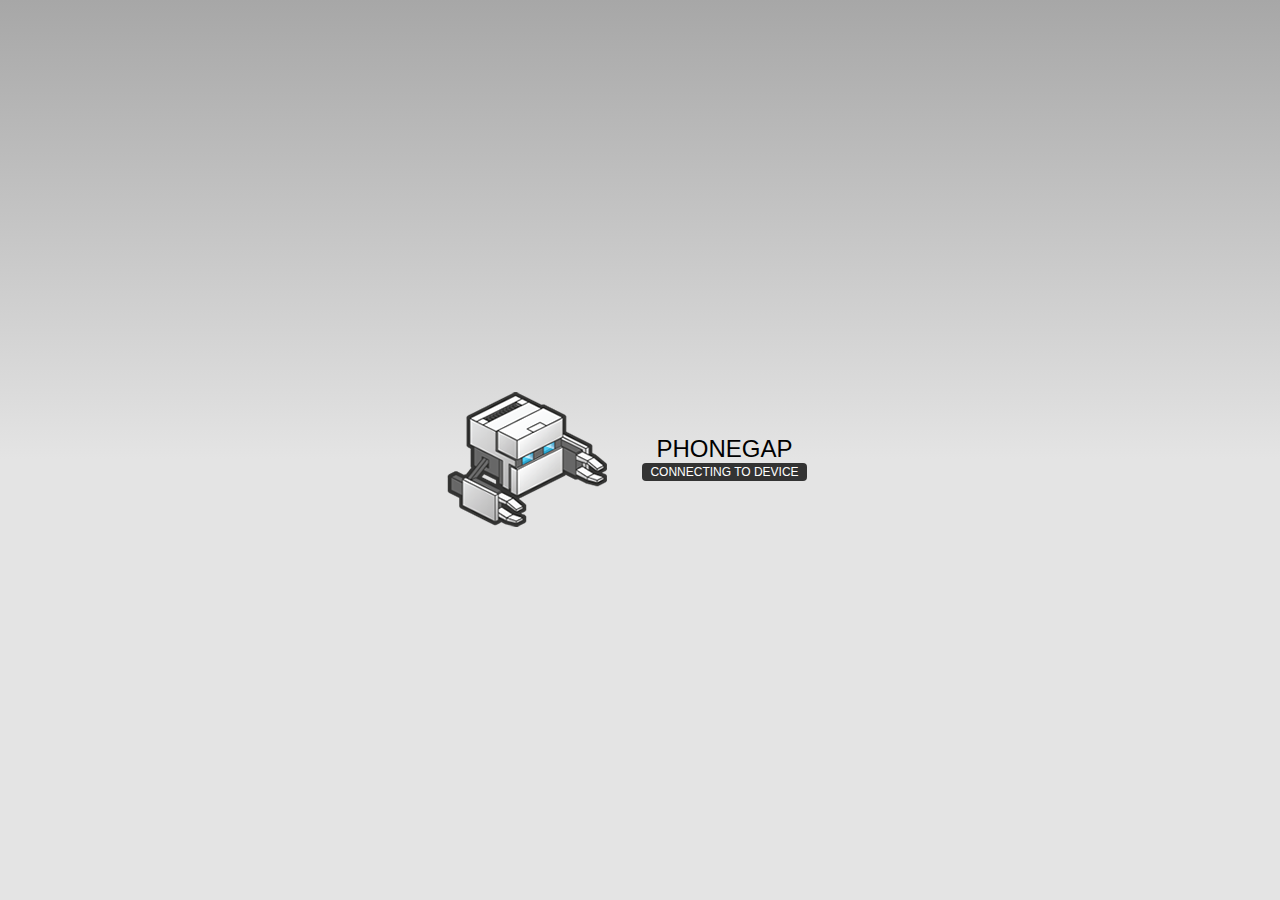
==== UrHealth/platforms/browser/www/index.html @ 9500adab "project -mobile app- the first setup" ====
<!DOCTYPE html>
<!--
    Copyright (c) 2012-2016 Adobe Systems Incorporated. All rights reserved.

    Licensed to the Apache Software Foundation (ASF) under one
    or more contributor license agreements.  See the NOTICE file
    distributed with this work for additional information
    regarding copyright ownership.  The ASF licenses this file
    to you under the Apache License, Version 2.0 (the
    "License"); you may not use this file except in compliance
    with the License.  You may obtain a copy of the License at

    http://www.apache.org/licenses/LICENSE-2.0

    Unless required by applicable law or agreed to in writing,
    software distributed under the License is distributed on an
    "AS IS" BASIS, WITHOUT WARRANTIES OR CONDITIONS OF ANY
     KIND, either express or implied.  See the License for the
    specific language governing permissions and limitations
    under the License.
-->
<html>

<head>
    <meta charset="utf-8" />
    <meta name="format-detection" content="telephone=no" />
    <meta name="msapplication-tap-highlight" content="no" />
    <meta name="viewport" content="user-scalable=no, initial-scale=1, maximum-scale=1, minimum-scale=1, width=device-width" />
    <!-- This is a wide open CSP declaration. To lock this down for production, see below. -->
    <meta http-equiv="Content-Security-Policy" content="default-src * 'unsafe-inline'; style-src 'self' 'unsafe-inline'; media-src *" />
    <!-- Good default declaration:
    * gap: is required only on iOS (when using UIWebView) and is needed for JS->native communication
    * https://ssl.gstatic.com is required only on Android and is needed for TalkBack to function properly
    * Disables use of eval() and inline scripts in order to mitigate risk of XSS vulnerabilities. To change this:
        * Enable inline JS: add 'unsafe-inline' to default-src
        * Enable eval(): add 'unsafe-eval' to default-src
    * Create your own at http://cspisawesome.com
    -->
    <!-- <meta http-equiv="Content-Security-Policy" content="default-src 'self' data: gap: 'unsafe-inline' https://ssl.gstatic.com; style-src 'self' 'unsafe-inline'; media-src *" /> -->

    <link rel="stylesheet" type="text/css" href="css/index.css" />
    <title>Hello World</title>
</head>

<body>
    <div class="app">
        <h1>PhoneGap</h1>
        <div id="deviceready" class="blink">
            <p class="event listening">Connecting to Device</p>
            <p class="event received">Device is Ready</p>
        </div>
    </div>
    <script type="text/javascript" src="cordova.js"></script>
    <script type="text/javascript" src="js/index.js"></script>
    <script type="text/javascript">
        app.initialize();
    </script>
</body>

</html>
---- UrHealth/platforms/browser/www/css/index.css ----
/*
 * Licensed to the Apache Software Foundation (ASF) under one
 * or more contributor license agreements.  See the NOTICE file
 * distributed with this work for additional information
 * regarding copyright ownership.  The ASF licenses this file
 * to you under the Apache License, Version 2.0 (the
 * "License"); you may not use this file except in compliance
 * with the License.  You may obtain a copy of the License at
 *
 * http://www.apache.org/licenses/LICENSE-2.0
 *
 * Unless required by applicable law or agreed to in writing,
 * software distributed under the License is distributed on an
 * "AS IS" BASIS, WITHOUT WARRANTIES OR CONDITIONS OF ANY
 * KIND, either express or implied.  See the License for the
 * specific language governing permissions and limitations
 * under the License.
 */
* {
    -webkit-tap-highlight-color: rgba(0,0,0,0); /* make transparent link selection, adjust last value opacity 0 to 1.0 */
}

body {
    -webkit-touch-callout: none;                /* prevent callout to copy image, etc when tap to hold */
    -webkit-text-size-adjust: none;             /* prevent webkit from resizing text to fit */
    -webkit-user-select: none;                  /* prevent copy paste, to allow, change 'none' to 'text' */
    background-color:#E4E4E4;
    background-image:linear-gradient(top, #A7A7A7 0%, #E4E4E4 51%);
    background-image:-webkit-linear-gradient(top, #A7A7A7 0%, #E4E4E4 51%);
    background-image:-ms-linear-gradient(top, #A7A7A7 0%, #E4E4E4 51%);
    background-image:-webkit-gradient(
        linear,
        left top,
        left bottom,
        color-stop(0, #A7A7A7),
        color-stop(0.51, #E4E4E4)
    );
    background-attachment:fixed;
    font-family:'HelveticaNeue-Light', 'HelveticaNeue', Helvetica, Arial, sans-serif;
    font-size:12px;
    height:100%;
    margin:0px;
    padding:0px;
    text-transform:uppercase;
    width:100%;
}

/* Portrait layout (default) */
.app {
    background:url(../img/logo.png) no-repeat center top; /* 170px x 200px */
    position:absolute;             /* position in the center of the screen */
    left:50%;
    top:50%;
    height:50px;                   /* text area height */
    width:225px;                   /* text area width */
    text-align:center;
    padding:180px 0px 0px 0px;     /* image height is 200px (bottom 20px are overlapped with text) */
    margin:-115px 0px 0px -112px;  /* offset vertical: half of image height and text area height */
                                   /* offset horizontal: half of text area width */
}

/* Landscape layout (with min-width) */
@media screen and (min-aspect-ratio: 1/1) and (min-width:400px) {
    .app {
        background-position:left center;
        padding:75px 0px 75px 170px;  /* padding-top + padding-bottom + text area = image height */
        margin:-90px 0px 0px -198px;  /* offset vertical: half of image height */
                                      /* offset horizontal: half of image width and text area width */
    }
}

h1 {
    font-size:24px;
    font-weight:normal;
    margin:0px;
    overflow:visible;
    padding:0px;
    text-align:center;
}

.event {
    border-radius:4px;
    -webkit-border-radius:4px;
    color:#FFFFFF;
    font-size:12px;
    margin:0px 30px;
    padding:2px 0px;
}

.event.listening {
    background-color:#333333;
    display:block;
}

.event.received {
    background-color:#4B946A;
    display:none;
}

@keyframes fade {
    from { opacity: 1.0; }
    50% { opacity: 0.4; }
    to { opacity: 1.0; }
}
 
@-webkit-keyframes fade {
    from { opacity: 1.0; }
    50% { opacity: 0.4; }
    to { opacity: 1.0; }
}
 
.blink {
    animation:fade 3000ms infinite;
    -webkit-animation:fade 3000ms infinite;
}
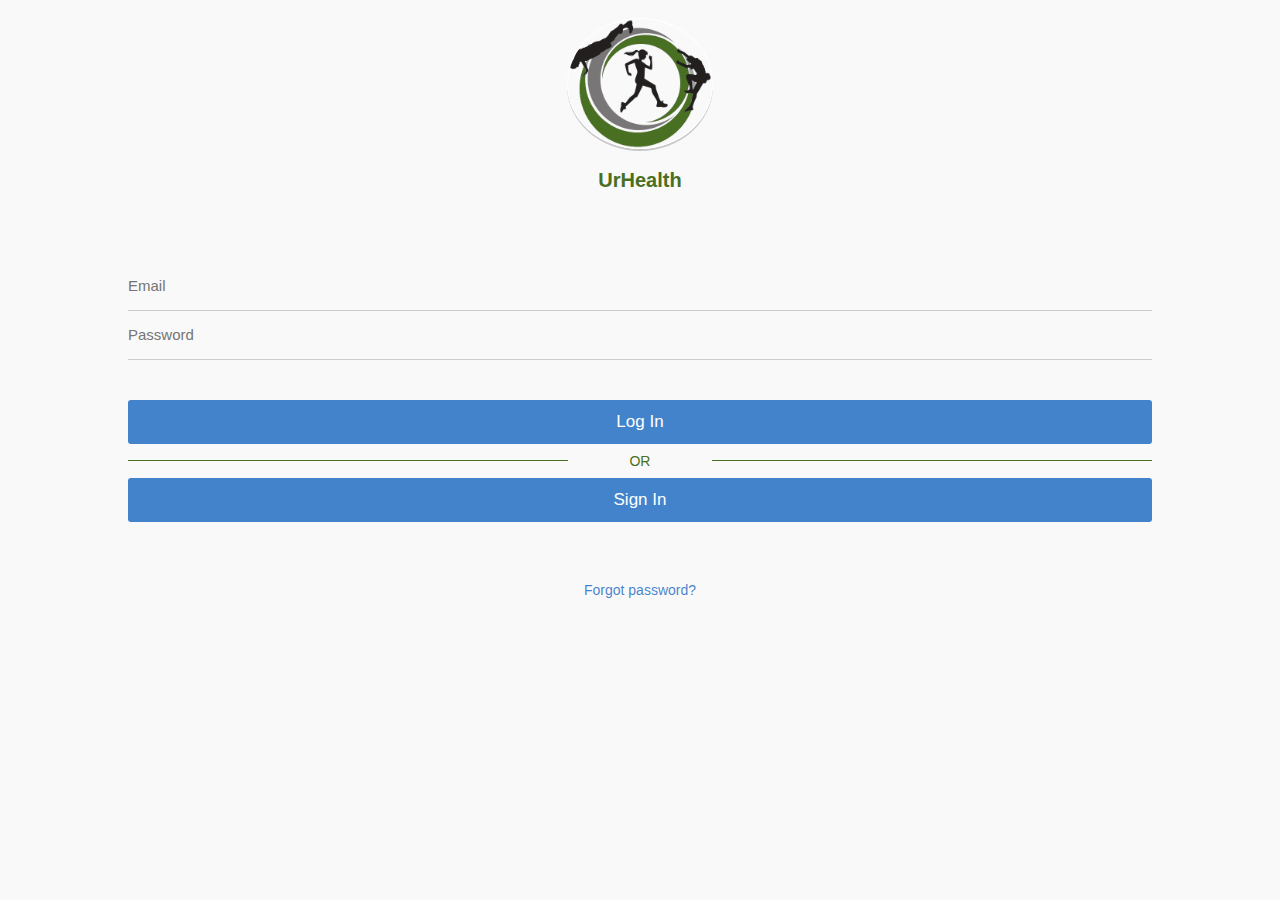
==== commit ccf932cc: "the loginView" ====
--- a/UrHealth/platforms/browser/www/index.html
+++ b/UrHealth/platforms/browser/www/index.html
@@ -1,60 +1,42 @@
-<!DOCTYPE html>
-<!--
-    Copyright (c) 2012-2016 Adobe Systems Incorporated. All rights reserved.
-
-    Licensed to the Apache Software Foundation (ASF) under one
-    or more contributor license agreements.  See the NOTICE file
-    distributed with this work for additional information
-    regarding copyright ownership.  The ASF licenses this file
-    to you under the Apache License, Version 2.0 (the
-    "License"); you may not use this file except in compliance
-    with the License.  You may obtain a copy of the License at
-
-    http://www.apache.org/licenses/LICENSE-2.0
-
-    Unless required by applicable law or agreed to in writing,
-    software distributed under the License is distributed on an
-    "AS IS" BASIS, WITHOUT WARRANTIES OR CONDITIONS OF ANY
-     KIND, either express or implied.  See the License for the
-    specific language governing permissions and limitations
-    under the License.
--->
 <html>
-
 <head>
+    <title>Fitenesse</title>
     <meta charset="utf-8" />
     <meta name="format-detection" content="telephone=no" />
     <meta name="msapplication-tap-highlight" content="no" />
     <meta name="viewport" content="user-scalable=no, initial-scale=1, maximum-scale=1, minimum-scale=1, width=device-width" />
     <!-- This is a wide open CSP declaration. To lock this down for production, see below. -->
     <meta http-equiv="Content-Security-Policy" content="default-src * 'unsafe-inline'; style-src 'self' 'unsafe-inline'; media-src *" />
-    <!-- Good default declaration:
-    * gap: is required only on iOS (when using UIWebView) and is needed for JS->native communication
-    * https://ssl.gstatic.com is required only on Android and is needed for TalkBack to function properly
-    * Disables use of eval() and inline scripts in order to mitigate risk of XSS vulnerabilities. To change this:
-        * Enable inline JS: add 'unsafe-inline' to default-src
-        * Enable eval(): add 'unsafe-eval' to default-src
-    * Create your own at http://cspisawesome.com
-    -->
-    <!-- <meta http-equiv="Content-Security-Policy" content="default-src 'self' data: gap: 'unsafe-inline' https://ssl.gstatic.com; style-src 'self' 'unsafe-inline'; media-src *" /> -->
-
-    <link rel="stylesheet" type="text/css" href="css/index.css" />
-    <title>Hello World</title>
+    <!-- CSS dependencies -->
+    <link rel="stylesheet" href="assets/libs/onsen/css/onsenui.css">
+    <link rel="stylesheet" href="assets/libs/onsen/css/onsen-css-components.css">
+     <link rel="stylesheet" href="assets/css/style.css">
+    <!-- JS dependencies -->
+    <script src="assets/libs/onsen/js/onsenui.js"></script>
+    <script src="assets/libs/angular/angular.min.js"></script>
+    <script src="assets/libs/onsen/js/angular-onsenui.js"></script>
 </head>
 
 <body>
-    <div class="app">
-        <h1>PhoneGap</h1>
-        <div id="deviceready" class="blink">
-            <p class="event listening">Connecting to Device</p>
-            <p class="event received">Device is Ready</p>
-        </div>
-    </div>
+    <ons-page>
+      <div class="app-card">
+         <img src="assets/img/logo_circle.png" class="app-logo-login">
+         <div class="app-name">UrHealth</div>
+      </div>
+      <div class="login-form">
+        <input type="email" class="text-input--underbar" placeholder="Email" value="">
+        <input type="password" class="text-input--underbar" placeholder="Password" value="">
+        <br><br>
+        <ons-button modifier="large" class="login-button">Log In</ons-button>
+        <ons-row class="ordevide">
+          <ons-col width="43%"><div class="devide"></div></ons-col> 
+          <ons-col width="14%">OR</ons-col>
+          <ons-col width="43%"><div class="devide"></div></ons-col> 
+        </ons-row>
+        <ons-button modifier="large" class="login-button">Sign In</ons-button>
+        <br><br>
+        <ons-button modifier="quiet" class="forgot-password">Forgot password?</ons-button>
+      </div>
+  </ons-page>
     <script type="text/javascript" src="cordova.js"></script>
-    <script type="text/javascript" src="js/index.js"></script>
-    <script type="text/javascript">
-        app.initialize();
-    </script>
-</body>
-
-</html>+</body>--- a/UrHealth/platforms/browser/www/assets/libs/onsen/css/onsenui.css
+++ b/UrHealth/platforms/browser/www/assets/libs/onsen/css/onsenui.css
@@ -0,0 +1,661 @@
+/*! onsenui - v2.0.0-rc.15 - 2016-06-29 */
+/*
+Copyright 2013-2015 ASIAL CORPORATION
+
+Licensed under the Apache License, Version 2.0 (the "License");
+you may not use this file except in compliance with the License.
+You may obtain a copy of the License at
+
+   http://www.apache.org/licenses/LICENSE-2.0
+
+Unless required by applicable law or agreed to in writing, software
+distributed under the License is distributed on an "AS IS" BASIS,
+WITHOUT WARRANTIES OR CONDITIONS OF ANY KIND, either express or implied.
+See the License for the specific language governing permissions and
+limitations under the License.
+
+ */
+
+@import url("font_awesome/css/font-awesome.min.css");
+@import url("ionicons/css/ionicons.min.css");
+@import url("material-design-iconic-font/css/material-design-iconic-font.min.css");
+
+/* custom elements */
+ons-page, ons-navigator,
+ons-split-view, ons-sliding-menu, ons-tabbar,
+ons-gesture-detector {
+  display: block;
+}
+
+ons-navigator,
+ons-tabbar {
+  position: absolute;
+  top: 0;
+  left: 0;
+  bottom: 0;
+  right: 0;
+  overflow: hidden;
+}
+
+ons-tab {
+  -webkit-transform: translate3d(0, 0, 0);
+          transform: translate3d(0, 0, 0);
+}
+
+ons-page, ons-navigator, ons-tabbar, ons-sliding-menu, ons-split-view {
+  z-index: 2;
+}
+
+ons-fab, ons-speed-dial {
+  z-index: 3;
+}
+
+* {
+  -webkit-touch-callout: none;
+  -webkit-user-select: none;
+  -webkit-tap-highlight-color: rgba(0, 0, 0, 0) !important;
+}
+
+input, textarea {
+  -webkit-user-select: auto;
+}
+
+ons-toolbar:not([inline]), ons-bottom-toolbar {
+  position: absolute;
+  left: 0;
+  right: 0;
+  z-index: 10000;
+}
+ons-toolbar:not([inline]) {
+  top: 0;
+}
+ons-bottom-toolbar {
+  bottom: 0;
+}
+
+.page, .page__content {
+  background-color: transparent !important;
+  background: transparent !important;
+}
+
+.page__content {
+  overflow: auto;
+  -webkit-overflow-scrolling: touch;
+  z-index: 0;
+  -ms-touch-action: pan-y;
+}
+
+.navigation-bar + .page__background + .page__content {
+  margin-top: -1px;
+  top: 44px;
+}
+
+.navigation-bar--material + .page__background + .page__content {
+  top: 56px;
+}
+
+.page[status-bar-fill] > .page__content {
+  top: 20px;
+}
+
+.page[status-bar-fill] > .navigation-bar {
+  padding-top: 20px;
+  box-sizing: content-box;
+}
+
+.page[status-bar-fill] > .navigation-bar + .page__background + .page__content {
+  top: 64px;
+}
+
+.page[status-bar-fill] > .navigation-bar--material + .page__background + .page__content {
+  top: 76px;
+}
+
+ons-tabbar[status-bar-fill] > .tab-bar--top__content {
+  top: 71px;
+}
+
+ons-tabbar[status-bar-fill] > .tab-bar--top {
+  padding-top: 22px;
+}
+
+ons-tabbar[position="top"] .page[status-bar-fill] > .page__content {
+  top: 0px;
+}
+
+.navigation-bar + .page__background + .page__content ons-tabbar[status-bar-fill] > .tab-bar--top {
+  top: 0px;
+}
+
+.navigation-bar + .page__background + .page__content ons-tabbar[status-bar-fill] > .tab-bar--top__content {
+  top: 49px;
+}
+
+.page-with-bottom-toolbar > .page__content {
+  bottom: 44px;
+}
+
+ons-dialog[disabled] > .dialog,
+ons-alert-dialog[disabled],
+ons-popover[disabled] {
+  pointer-events: none;
+  opacity: 0.75;
+}
+
+ons-list-item[disabled] {
+   pointer-events: none;
+}
+
+ons-pull-hook {
+  position: absolute;
+  left: 0;
+  right: 0;
+  margin: auto;
+  text-align: center;
+  z-index: 20002;
+}
+
+ons-splitter {
+  overflow: hidden;
+}
+
+ons-splitter, ons-splitter-mask, ons-splitter-content, ons-splitter-side {
+  display: block;
+  position: absolute;
+  left: 0;
+  right: 0;
+  top: 0;
+  bottom: 0;
+  box-sizing: border-box;
+  z-index: 0;
+}
+
+ons-splitter-mask {
+  z-index: 2;
+  background-color: rgba(0, 0, 0, 0.1);
+  display: none;
+  opacity: 0;
+}
+
+ons-splitter-content {
+  z-index: 1;
+}
+
+ons-splitter-side {
+  right: auto;
+  z-index: 1;
+}
+
+ons-splitter-side[side="right"] {
+  right: 0;
+  left: auto;
+}
+
+ons-splitter-side[mode="collapse"] {
+  z-index: 3;
+  left: auto;
+  right: 100%;
+}
+
+ons-splitter-side[side="right"][mode="collapse"] {
+  right: auto;
+  left: 100%;
+}
+
+ons-splitter-side[mode="split"] ~ ons-splitter-mask {
+  display: none !important;
+}
+
+ons-splitter-side[mode="split"] {
+  -webkit-transform: none !important;
+          transform: none !important;
+  -webkit-transition: none !important;
+  transition: none !important;
+}
+
+ons-toolbar-button > ons-icon[icon*="ion-"] {
+  font-size: 26px;
+}
+
+ons-range {
+  display: inline-block;
+}
+
+ons-range > input {
+  min-width: 50px;
+  width: 100%;
+}
+
+/*
+Copyright 2013-2015 ASIAL CORPORATION
+
+Licensed under the Apache License, Version 2.0 (the "License");
+you may not use this file except in compliance with the License.
+You may obtain a copy of the License at
+
+   http://www.apache.org/licenses/LICENSE-2.0
+
+Unless required by applicable law or agreed to in writing, software
+distributed under the License is distributed on an "AS IS" BASIS,
+WITHOUT WARRANTIES OR CONDITIONS OF ANY KIND, either express or implied.
+See the License for the specific language governing permissions and
+limitations under the License.
+
+ */
+
+ons-carousel {
+  display: block;
+  position: relative;
+  width: 100%;
+  overflow: hidden;
+}
+
+ons-carousel-item {
+  display: block;
+  height: 100%;
+  visibility: hidden;
+}
+
+ons-carousel[fullscreen] {
+  position: absolute;
+  top: 0px;
+  right: 0px;
+  left: 0px;
+  bottom: 0px;
+  box-sizing: border-box;
+}
+
+ons-carousel[disabled] {
+  pointer-events: none;
+  opacity: 0.75;
+}
+
+ons-row {
+  display: -webkit-box;
+  display: -moz-flex;
+  display: flex;
+  flex-wrap: wrap;
+  width: 100%;
+  box-sizing: border-box;
+}
+
+ons-row[vertical-align="top"], ons-row[align="top"] {
+  -webkit-box-align: start;
+  box-align: start;
+  -moz-align-items: flex-start;
+  -ms-grid-row-align: flex-start;
+      align-items: flex-start;
+}
+
+ons-row[vertical-align="bottom"], ons-row[align="bottom"] {
+  -webkit-box-align: end;
+  box-align: end;
+  -moz-align-items: flex-end;
+  -ms-grid-row-align: flex-end;
+      align-items: flex-end;
+}
+
+ons-row[vertical-align="center"], ons-row[align="center"] {
+  -webkit-box-align: center;
+  box-align: center;
+  -moz-align-items: center;
+  -ms-grid-row-align: center;
+      align-items: center;
+  text-align: inherit;
+}
+
+ons-row + ons-row {
+  padding-top: 0;
+}
+
+ons-col {
+  -webkit-box-flex: 1;
+  -moz-flex: 1;
+  flex: 1;
+  display: block;
+  width: 100%;
+  box-sizing: border-box;
+}
+
+ons-col[vertical-align="top"], ons-col[align="top"] {
+  align-self: flex-start;
+}
+
+ons-col[vertical-align="bottom"], ons-col[align="bottom"] {
+  align-self: flex-end; }
+
+ons-col[vertical-align="center"], ons-col[align="center"] {
+  -webkit-align-self: center;
+  -moz-align-self: center;
+  -ms-flex-item-align: center;
+  text-align: inherit;
+}
+
+
+/*
+Copyright 2013-2015 ASIAL CORPORATION
+
+Licensed under the Apache License, Version 2.0 (the "License");
+you may not use this file except in compliance with the License.
+You may obtain a copy of the License at
+
+   http://www.apache.org/licenses/LICENSE-2.0
+
+Unless required by applicable law or agreed to in writing, software
+distributed under the License is distributed on an "AS IS" BASIS,
+WITHOUT WARRANTIES OR CONDITIONS OF ANY KIND, either express or implied.
+See the License for the specific language governing permissions and
+limitations under the License.
+
+ */
+
+.ons-icon {
+  display: inline-block;
+  font-style: normal;
+  font-weight: normal;
+  -webkit-font-smoothing: antialiased;
+  -moz-osx-font-smoothing: grayscale;
+}
+
+.ons-icon--ion {
+  line-height: 0.75em;
+  vertical-align: -25%;
+}
+
+ons-icon[spin] {
+  -webkit-animation: ons-icon-spin 2s infinite linear;
+  animation: ons-icon-spin 2s infinite linear;
+}
+
+@-webkit-keyframes ons-icon-spin {
+  0% {
+    -webkit-transform: rotate(0deg);
+  }
+  100% {
+    -webkit-transform: rotate(359deg);
+  }
+}
+
+@keyframes ons-icon-spin {
+  0% {
+    -webkit-transform: rotate(0deg);
+    transform: rotate(0deg);
+  }
+  100% {
+    -webkit-transform: rotate(359deg);
+    transform: rotate(359deg);
+  }
+}
+
+.ons-icon[rotate="90"] {
+  -webkit-transform: rotate(90deg);
+  transform: rotate(90deg);
+}
+
+.ons-icon[rotate="180"] {
+  -webkit-transform: rotate(180deg);
+  transform: rotate(180deg);
+}
+
+.ons-icon[rotate="270"] {
+  -webkit-transform: rotate(270deg);
+  transform: rotate(270deg);
+}
+
+ons-icon[fixed-width] {
+  width: 1.28571429em;
+  text-align: center;
+}
+
+.ons-icon--lg {
+  font-size: 1.33333333em;
+  line-height: 0.75em;
+  vertical-align: -15%;
+}
+
+.ons-icon--2x {
+  font-size: 2em;
+}
+
+.ons-icon--3x {
+  font-size: 3em;
+}
+
+.ons-icon--4x {
+  font-size: 4em;
+}
+
+.ons-icon--5x {
+  font-size: 5em;
+}
+
+ons-input {
+  display: inline-block;
+  position: relative;
+}
+
+ons-input .text-input__container {
+  width: 100%;
+  display: inline-block;
+}
+
+ons-input .text-input--material__label {
+  position: absolute;
+  left: 0px;
+  top: 2px;
+  font-size: 16px;
+  font-weight: 400;
+  font-family: 'Roboto', 'Noto', sans-serif;
+  pointer-events: none;
+}
+
+ons-input .text-input__label:not(.text-input--material__label) {
+  display: none;
+}
+
+ons-input .text-input__label--active {
+  transform: translate(0, -75%) scale(0.75);
+  -webkit-transform: translate(0, -75%) scale(0.75);
+  transform-origin: left top;
+  -webkit-transform-origin: left top;
+  -webkit-transition: color 0.1s ease-in, -webkit-transform 0.1s ease-in;
+  transition: color 0.1s ease-in, -webkit-transform 0.1s ease-in;
+  transition: transform 0.1s ease-in, color 0.1s ease-in;
+  transition: transform 0.1s ease-in, color 0.1s ease-in, -webkit-transform 0.1s ease-in;
+  -webkit-transition: transform 0.1s ease-in, color 0.1s ease-in;
+}
+
+ons-input:not([float]) .text-input__label--active {
+  display: none;
+}
+
+ons-input[disabled] {
+  opacity: 0.5;
+  pointer-events: none;
+}
+
+ons-input input.text-input--material::-webkit-input-placeholder {
+  color: transparent;
+}
+
+ons-input input.text-input--material::-moz-placeholder {
+  color: transparent;
+}
+
+ons-input input.text-input--material:-ms-input-placeholder {
+  color: transparent;
+}
+
+/*
+Copyright 2013-2015 ASIAL CORPORATION
+
+Licensed under the Apache License, Version 2.0 (the "License");
+you may not use this file except in compliance with the License.
+You may obtain a copy of the License at
+
+   http://www.apache.org/licenses/LICENSE-2.0
+
+Unless required by applicable law or agreed to in writing, software
+distributed under the License is distributed on an "AS IS" BASIS,
+WITHOUT WARRANTIES OR CONDITIONS OF ANY KIND, either express or implied.
+See the License for the specific language governing permissions and
+limitations under the License.
+
+ */
+
+ons-progress-bar {
+  display: block;
+}
+
+ons-progress-circular {
+  display: inline-block;
+  width: 42px;
+  height: 42px;
+}
+
+ons-progress-circular > svg.progress-circular {
+  width: 100%;
+  height: 100%;
+}
+
+/*
+Copyright 2013-2015 ASIAL CORPORATION
+
+Licensed under the Apache License, Version 2.0 (the "License");
+you may not use this file except in compliance with the License.
+You may obtain a copy of the License at
+
+   http://www.apache.org/licenses/LICENSE-2.0
+
+Unless required by applicable law or agreed to in writing, software
+distributed under the License is distributed on an "AS IS" BASIS,
+WITHOUT WARRANTIES OR CONDITIONS OF ANY KIND, either express or implied.
+See the License for the specific language governing permissions and
+limitations under the License.
+
+ */
+.ripple {
+  display: block;
+  position: absolute;
+  overflow: hidden;
+  top: 0;
+  left: 0;
+  right: 0;
+  bottom: 0;
+  pointer-events: none;
+}
+
+ons-list-item .ripple__wave, ons-list-item .ripple__background,
+.button--material--flat .ripple__wave, .button--material--flat .ripple__background{
+  background: rgba(189, 189, 189, 0.3);
+}
+
+.ripple__background {
+  background: rgba(255, 255, 255, 0.2);
+  position: absolute;
+  top: 0;
+  left: 0;
+  right: 0;
+  bottom: 0;
+  opacity: 0;
+  pointer-events: none;
+}
+
+.ripple__wave {
+  background: rgba(255, 255, 255, 0.2);
+  width: 0;
+  height: 0;
+  border-radius: 50%;
+  position: absolute;
+  top: 0;
+  left: 0;
+  z-index: 0;
+  pointer-events: none;
+}
+
+/*
+Copyright 2013-2015 ASIAL CORPORATION
+
+Licensed under the Apache License, Version 2.0 (the "License");
+you may not use this file except in compliance with the License.
+You may obtain a copy of the License at
+
+   http://www.apache.org/licenses/LICENSE-2.0
+
+Unless required by applicable law or agreed to in writing, software
+distributed under the License is distributed on an "AS IS" BASIS,
+WITHOUT WARRANTIES OR CONDITIONS OF ANY KIND, either express or implied.
+See the License for the specific language governing permissions and
+limitations under the License.
+
+*/
+
+ons-sliding-menu {
+  position: absolute;
+  left: 0px;
+  right: 0px;
+  top: 0px;
+  bottom: 0px;
+  z-index: 0;
+  overflow-x: hidden;
+}
+
+.onsen-sliding-menu__menu,
+.onsen-sliding-menu__main {
+  position: absolute;
+  top: 0px;
+  left: 0px;
+  bottom: 0px;
+  right: 0px;
+  z-index: 0;
+  margin: 0;
+  padding: 0;
+}
+
+.onsen-sliding-menu__menu {
+  opacity: 0;
+}
+
+
+/*
+Copyright 2013-2015 ASIAL CORPORATION
+
+Licensed under the Apache License, Version 2.0 (the "License");
+you may not use this file except in compliance with the License.
+You may obtain a copy of the License at
+
+   http://www.apache.org/licenses/LICENSE-2.0
+
+Unless required by applicable law or agreed to in writing, software
+distributed under the License is distributed on an "AS IS" BASIS,
+WITHOUT WARRANTIES OR CONDITIONS OF ANY KIND, either express or implied.
+See the License for the specific language governing permissions and
+limitations under the License.
+
+*/
+
+ons-split-view {
+  position: absolute;
+  left: 0px;
+  right: 0px;
+  top: 0px;
+  bottom: 0px;
+  z-index: 0;
+  overflow: hidden;
+}
+
+.onsen-split-view__secondary {
+  opacity: 0;
+  width: 100%;
+}
+
+.onsen-split-view__secondary,
+.onsen-split-view__main {
+  position: absolute;
+  top: 0px;
+  left: 0px;
+  bottom: 0px;
+  right: 0px;
+  z-index: 0;
+  overflow-x: hidden; 
+}
--- a/UrHealth/platforms/browser/www/assets/libs/onsen/css/onsen-css-components.css
+++ b/UrHealth/platforms/browser/www/assets/libs/onsen/css/onsen-css-components.css
@@ -0,0 +1,6228 @@
+html {
+  height: 100%;
+  width: 100%;
+}
+body {
+  position: absolute;
+  top: 0;
+  right: 0;
+  left: 0;
+  bottom: 0;
+  padding: 0;
+  margin: 0;
+  -webkit-text-size-adjust: 100%;
+}
+*:not(input):not(textarea):not(select) {
+  -webkit-user-select: none;
+  -moz-user-select: none;
+  -ms-user-select: none;
+  user-select: none;
+}
+* {
+  -webkit-tap-highlight-color: rgba(0,0,0,0);
+}
+input:active,
+input:focus,
+textarea:active,
+textarea:focus,
+select:active,
+select:focus {
+  outline: none;
+}
+h1 {
+  font-size: 36px;
+}
+h2 {
+  font-size: 30px;
+}
+h3 {
+  font-size: 24px;
+}
+h4,
+h5,
+h6 {
+  font-size: 18px;
+}
+.page {
+  font-family: -apple-system, 'Helvetica Neue', Helvetica, Arial, 'Lucida Grande', sans-serif;
+  -webkit-font-smoothing: antialiased;
+  -moz-osx-font-smoothing: grayscale;
+  font-weight: 400;
+  font-size: 17px;
+  background-color: #f9f9f9;
+  position: absolute;
+  top: 0px;
+  left: 0px;
+  right: 0px;
+  bottom: 0px;
+  overflow: visible;
+  font-size: 17px;
+  color: #1f1f21;
+  -ms-overflow-style: none;
+  -webkit-transform: translate3d(0, 0, 0);
+  -moz-transform: translate3d(0, 0, 0);
+  -o-transform: translate3d(0, 0, 0);
+  transform: translate3d(0, 0, 0);
+}
+.page::-webkit-scrollbar {
+  display: none;
+}
+.page__content {
+  background-color: #f9f9f9;
+  position: absolute;
+  top: 0px;
+  left: 0px;
+  right: 0px;
+  bottom: 0px;
+  -webkit-box-sizing: border-box;
+  -moz-box-sizing: border-box;
+  box-sizing: border-box;
+}
+.page__background {
+  background-color: #f9f9f9;
+  position: absolute;
+  top: 0px;
+  left: 0px;
+  right: 0px;
+  bottom: 0px;
+  -webkit-box-sizing: border-box;
+  -moz-box-sizing: border-box;
+  box-sizing: border-box;
+}
+.content-padded {
+  padding: 8px;
+}
+.page--material {
+  font-family: 'Roboto', 'Noto', sans-serif;
+  -webkit-font-smoothing: antialiased;
+}
+.page--material__content {
+  font-family: 'Roboto', 'Noto', sans-serif;
+  -webkit-font-smoothing: antialiased;
+  font-weight: 400;
+}
+.page--material__content h1,
+.page--material__content h2,
+.page--material__content h3,
+.page--material__content h4,
+.page--material__content h5 {
+  font-family: 'Roboto', 'Noto', sans-serif;
+  -webkit-font-smoothing: antialiased;
+  font-weight: 400;
+}
+.page--material__background {
+  background-color: #fff;
+}
+/* topdoc
+  name: Switch
+  class: switch
+  modifiers:
+    :focus: Focus state
+    :disabled: Disabled state
+  markup:
+    <label class="switch">
+      <input type="checkbox" class="switch__input">
+      <div class="switch__toggle">
+        <div class="switch__handle"></div>
+      </div>
+    </label>
+    <label class="switch">
+      <input type="checkbox" class="switch__input" checked>
+      <div class="switch__toggle">
+        <div class="switch__handle"></div>
+      </div>
+    </label>
+    <label class="switch">
+      <input type="checkbox" class="switch__input" disabled>
+      <div class="switch__toggle">
+        <div class="switch__handle"></div>
+      </div>
+    </label>
+*/
+.switch {
+  position: relative;
+  display: inline-block;
+  vertical-align: top;
+  -webkit-box-sizing: border-box;
+  -moz-box-sizing: border-box;
+  box-sizing: border-box;
+  -webkit-background-clip: padding-box;
+  background-clip: padding-box;
+  position: relative;
+  overflow: hidden;
+  min-width: 51px;
+  font-size: 17px;
+  padding: 0 20px;
+  border: none;
+  overflow: visible;
+  width: 51px;
+  height: 32px;
+  z-index: 0;
+  text-align: left;
+}
+.switch__input {
+  position: absolute;
+  overflow: hidden;
+  right: 0px;
+  top: 0px;
+  left: 0px;
+  bottom: 0px;
+  padding: 0;
+  border: 0;
+  opacity: 0.001;
+  z-index: 1;
+  vertical-align: top;
+  outline: none;
+  width: 100%;
+  height: 100%;
+  margin: 0;
+  -webkit-appearance: none;
+  appearance: none;
+  z-index: -1;
+}
+.switch__toggle {
+  background-color: #fff;
+  position: absolute;
+  top: 0px;
+  left: 0px;
+  right: 0px;
+  bottom: 0px;
+  -webkit-border-radius: 30px;
+  border-radius: 30px;
+  -webkit-transition-property: all;
+  -moz-transition-property: all;
+  -o-transition-property: all;
+  transition-property: all;
+  -webkit-transition-duration: 0.35s;
+  -moz-transition-duration: 0.35s;
+  -o-transition-duration: 0.35s;
+  transition-duration: 0.35s;
+  -webkit-transition-timing-function: ease-out;
+  -moz-transition-timing-function: ease-out;
+  -o-transition-timing-function: ease-out;
+  transition-timing-function: ease-out;
+  -webkit-box-shadow: inset 0 0 0 2px #e5e5e5;
+  box-shadow: inset 0 0 0 2px #e5e5e5;
+}
+.switch__handle {
+  -webkit-box-sizing: border-box;
+  -moz-box-sizing: border-box;
+  box-sizing: border-box;
+  -webkit-background-clip: padding-box;
+  background-clip: padding-box;
+  position: absolute;
+  content: '';
+  -webkit-border-radius: 28px;
+  border-radius: 28px;
+  height: 28px;
+  width: 28px;
+  background-color: #fff;
+  left: 1px;
+  top: 2px;
+  -webkit-transition-property: all;
+  -moz-transition-property: all;
+  -o-transition-property: all;
+  transition-property: all;
+  -webkit-transition-duration: 0.35s;
+  -moz-transition-duration: 0.35s;
+  -o-transition-duration: 0.35s;
+  transition-duration: 0.35s;
+  -webkit-transition-timing-function: cubic-bezier(0.59, 0.01, 0.5, 0.99);
+  -moz-transition-timing-function: cubic-bezier(0.59, 0.01, 0.5, 0.99);
+  -o-transition-timing-function: cubic-bezier(0.59, 0.01, 0.5, 0.99);
+  transition-timing-function: cubic-bezier(0.59, 0.01, 0.5, 0.99);
+  -webkit-box-shadow: 0 0 0 1px #e4e4e4, 0 3px 2px rgba(0,0,0,0.25);
+  box-shadow: 0 0 0 1px #e4e4e4, 0 3px 2px rgba(0,0,0,0.25);
+}
+.switch--active .switch__handle {
+  -webkit-transition-duration: 0s;
+  -moz-transition-duration: 0s;
+  -o-transition-duration: 0s;
+  transition-duration: 0s;
+}
+input:checked + .switch__toggle {
+  -webkit-box-shadow: inset 0 0 0 2px #5198db;
+  box-shadow: inset 0 0 0 2px #5198db;
+  background-color: #5198db;
+}
+input:checked + .switch__toggle .switch__handle {
+  left: 21px;
+  -webkit-box-shadow: 0 3px 2px rgba(0,0,0,0.25);
+  box-shadow: 0 3px 2px rgba(0,0,0,0.25);
+}
+input:disabled + .switch__toggle {
+  opacity: 0.3;
+  cursor: default;
+  pointer-events: none;
+}
+.switch__touch {
+  position: absolute;
+  top: -5px;
+  bottom: -5px;
+  left: -10px;
+  right: -10px;
+}
+/* topdoc
+  name: Material Switch
+  use: Switch
+  modifiers:
+    :focus: Focus state
+    :disabled: Disabled state
+  markup:
+    <label class="switch switch--material">
+      <input type="checkbox" class="switch__input switch--material__input">
+      <div class="switch__toggle switch--material__toggle">
+        <div class="switch__handle switch--material__handle">
+        </div>
+      </div>
+    </label>
+    <label class="switch switch--material">
+      <input type="checkbox" class="switch__input switch--material__input" checked>
+      <div class="switch__toggle switch--material__toggle">
+        <div class="switch__handle switch--material__handle">
+        </div>
+      </div>
+    </label>
+    <label class="switch switch--material">
+      <input type="checkbox" class="switch__input switch--material__input" disabled>
+      <div class="switch__toggle switch--material__toggle">
+        <div class="switch__handle switch--material__handle">
+        </div>
+      </div>
+    </label>
+*/
+.switch.switch--material {
+  width: 36px;
+  height: 24px;
+  padding: 0 10px;
+  min-width: 36px;
+}
+.switch.switch--material .switch__toggle {
+  background-color: #b0afaf;
+  margin-top: 5px;
+  height: 14px;
+  -webkit-box-shadow: none;
+  box-shadow: none;
+}
+.switch.switch--material .switch__input {
+  position: absolute;
+  overflow: hidden;
+  right: 0px;
+  top: 0px;
+  left: 0px;
+  bottom: 0px;
+  padding: 0;
+  border: 0;
+  opacity: 0.001;
+  z-index: 1;
+  vertical-align: top;
+  outline: none;
+  width: 100%;
+  height: 100%;
+  margin: 0;
+  -webkit-appearance: none;
+  appearance: none;
+  z-index: -1;
+}
+.switch.switch--material .switch__handle {
+  background-color: #f1f1f1;
+  left: 0px;
+  margin-top: -5px;
+  width: 20px;
+  height: 20px;
+  -webkit-box-shadow: 0 4px 5px 0 rgba(0,0,0,0.14), 0 1px 10px 0 rgba(0,0,0,0.12), 0 2px 4px -1px rgba(0,0,0,0.4);
+  box-shadow: 0 4px 5px 0 rgba(0,0,0,0.14), 0 1px 10px 0 rgba(0,0,0,0.12), 0 2px 4px -1px rgba(0,0,0,0.4);
+}
+.switch.switch--material input:checked + .switch__toggle {
+  background-color: #77c2bb;
+  -webkit-box-shadow: none;
+  box-shadow: none;
+}
+.switch.switch--material input:checked + .switch__toggle .switch__handle {
+  left: 16px;
+  background-color: #496f23;
+  -webkit-box-shadow: 0 2px 2px 0 rgba(0,0,0,0.14), 0 1px 5px 0 rgba(0,0,0,0.12), 0 3px 1px -2px rgba(0,0,0,0.2);
+  box-shadow: 0 2px 2px 0 rgba(0,0,0,0.14), 0 1px 5px 0 rgba(0,0,0,0.12), 0 3px 1px -2px rgba(0,0,0,0.2);
+}
+.switch.switch--material input:disabled + .switch__toggle {
+  opacity: 0.3;
+  cursor: default;
+  pointer-events: none;
+}
+.switch.switch--material .switch__handle:before {
+  background: transparent;
+  content: '';
+  display: block;
+  width: 100%;
+  height: 100%;
+  -webkit-border-radius: 50%;
+  border-radius: 50%;
+  z-index: -1;
+  -webkit-box-shadow: 0px 0px 0px 0px rgba(0,0,0,0.12);
+  box-shadow: 0px 0px 0px 0px rgba(0,0,0,0.12);
+  -webkit-transition: -webkit-box-shadow 0.1s linear;
+  -moz-transition: box-shadow 0.1s linear;
+  -o-transition: box-shadow 0.1s linear;
+  transition: box-shadow 0.1s linear;
+}
+.switch.switch--material.switch--active .switch__handle:before {
+  -webkit-box-shadow: 0px 0px 0px 14px rgba(0,0,0,0.12);
+  box-shadow: 0px 0px 0px 14px rgba(0,0,0,0.12);
+}
+.switch.switch--material.switch--active input:checked + .switch__toggle .switch__handle:before {
+  -webkit-box-shadow: 0px 0px 0px 14px rgba(0,150,136,0.2);
+  box-shadow: 0px 0px 0px 14px rgba(0,150,136,0.2);
+}
+.switch.switch--material .switch__touch {
+  position: absolute;
+  top: -10px;
+  bottom: -10px;
+  left: -15px;
+  right: -15px;
+}
+/* topdoc
+  name: Range
+  class: range
+  modifiers:
+    :active: Active state
+    :disabled: Disabled state
+    :focus: Focused
+  markup:
+    <input type="range" class="range">
+    <input type="range" class="range" disabled>
+  showcase:
+    <div class="navigation-bar">
+        <div class="navigation-bar__item center full">
+            <h1 class="navigation-bar__title">Range</h1>
+        </div>
+    </div>
+
+    <div style="padding:8px">
+      <input type="range" class="range" style="width:100%" value="0">
+    </div>
+
+    <div style="padding:8px">
+      <input type="range" class="range" style="width:100%" value="30">
+    </div>
+
+    <div style="padding:8px">
+      <input type="range" class="range" style="width:100%" value="60">
+    </div>
+
+    <div style="padding:8px">
+      <input type="range" class="range" style="width:100%" value="90">
+    </div>
+*/
+ons-range:before {
+  content: '';
+  display: block;
+  position: relative;
+  top: 17px;
+  height: 2px;
+  margin-bottom: -2px;
+  background-color: #ccc;
+}
+ons-range .range {
+  position: relative;
+  background: transparent;
+}
+ons-range .range::-moz-range-track {
+  background: transparent;
+}
+ons-range[disabled] {
+  opacity: 0.3;
+  cursor: default;
+  pointer-events: none;
+}
+ons-range[disabled] .range {
+  opacity: 1;
+}
+.range {
+  padding: 0;
+  margin: 0;
+  font: inherit;
+  color: inherit;
+  background: transparent;
+  border: none;
+  line-height: normal;
+  -webkit-box-sizing: border-box;
+  -moz-box-sizing: border-box;
+  box-sizing: border-box;
+  -webkit-background-clip: padding-box;
+  background-clip: padding-box;
+  vertical-align: top;
+  outline: none;
+  line-height: 1;
+  -webkit-appearance: none;
+  border: none;
+  height: 2px;
+  -webkit-border-radius: 3px;
+  border-radius: 3px;
+  background-image: -webkit-gradient(linear, left top, left bottom, from(#ccc), to(#ccc));
+  background-image: -webkit-linear-gradient(#ccc, #ccc);
+  background-image: -moz-linear-gradient(#ccc, #ccc);
+  background-image: -o-linear-gradient(#ccc, #ccc);
+  background-image: linear-gradient(#ccc, #ccc);
+  background-position: left center;
+  -webkit-background-size: 100% 2px;
+  background-size: 100% 2px;
+  background-repeat: no-repeat;
+  overflow: hidden;
+  height: 32px;
+}
+.range::-moz-range-track {
+  position: relative;
+  border: none;
+  background-color: #ccc;
+  height: 2px;
+  border-radius: 30px;
+  box-shadow: none;
+  top: 0;
+  margin: 0;
+  padding: 0;
+}
+.range::-ms-track {
+  position: relative;
+  border: none;
+  background-color: #ccc;
+  height: 0;
+  border-radius: 30px;
+}
+.range::-webkit-slider-thumb {
+  cursor: pointer;
+  position: relative;
+  height: 29px;
+  width: 29px;
+  background-color: #fff;
+  border: 1px solid #ccc;
+  -webkit-border-radius: 30px;
+  border-radius: 30px;
+  -webkit-box-shadow: none;
+  box-shadow: none;
+  margin: 0;
+  padding: 0;
+  -webkit-appearance: none;
+  top: 0;
+}
+.range::-moz-range-thumb {
+  cursor: pointer;
+  position: relative;
+  height: 29px;
+  width: 29px;
+  background-color: #fff;
+  border: 1px solid #ccc;
+  border-radius: 30px;
+  box-shadow: none;
+  margin: 0;
+  padding: 0;
+}
+.range::-ms-thumb {
+  cursor: pointer;
+  position: relative;
+  height: 29px;
+  width: 29px;
+  background-color: #fff;
+  border: 1px solid #ccc;
+  border-radius: 30px;
+  box-shadow: none;
+  margin: 0;
+  padding: 0;
+  top: 0;
+}
+.range::-ms-fill-lower {
+  height: 2px;
+  background-color: rgba(24,103,194,0.81);
+}
+.range::-ms-tooltip {
+  display: none;
+}
+.range:disabled {
+  opacity: 0.3;
+  cursor: default;
+  pointer-events: none;
+}
+.range__left {
+  position: relative;
+  top: 17px;
+  height: 2px;
+  width: 0;
+  background-color: rgba(24,103,194,0.81);
+  pointer-events: none;
+}
+[disabled] > .range__left,
+.range--material:disabled + .range__left {
+  visibility: hidden;
+}
+/* topdoc
+  name: Material Range
+  use: Range
+  modifiers:
+    :active: Active state
+    :disabled: Disabled state
+    :focus: Focused
+  markup:
+    <input type="range" class="range range--material">
+    <input type="range" class="range range--material" disabled>
+*/
+.range--material {
+  background-image: -webkit-gradient(linear, left top, left bottom, from(#e0e0e0), to(#e0e0e0));
+  background-image: -webkit-linear-gradient(#e0e0e0, #e0e0e0);
+  background-image: -moz-linear-gradient(#e0e0e0, #e0e0e0);
+  background-image: -o-linear-gradient(#e0e0e0, #e0e0e0);
+  background-image: linear-gradient(#e0e0e0, #e0e0e0);
+  background-position: center;
+  -webkit-background-size: 100% 2px;
+  background-size: 100% 2px;
+  overflow: visible;
+}
+.range--material::-webkit-slider-thumb {
+  top: 1px;
+  border: none;
+  height: 36px;
+  width: 14px;
+  -webkit-border-radius: 0;
+  border-radius: 0;
+  background-color: transparent;
+  background-image: -webkit-radial-gradient(7px, circle 6px, #496f23 0%, #496f23 6px, transparent 7px);
+  background-image: radial-gradient(circle 6px at 7px, #496f23 0%, #496f23 6px, transparent 7px);
+  margin-top: -1px;
+}
+.range--material::-moz-range-thumb {
+  top: 1px;
+  border: 3px solid #e0e0e0;
+  height: 12px;
+  width: 12px;
+  border-radius: 100%;
+  border-color: #496f23;
+  background-color: #496f23;
+}
+.range--material::-moz-range-track {
+  background-color: #e0e0e0;
+}
+.range--material::-ms-thumb {
+  margin-top: 1px;
+  border: none;
+  height: 12px;
+  width: 12px;
+  border-radius: 100%;
+  border-color: #496f23;
+  background-color: #496f23;
+}
+.range--material:focus::-moz-range-thumb {
+  border-color: #496f23;
+  background-color: #496f23;
+}
+.range--material::-moz-range-thumb:before {
+  display: none;
+}
+.range--material::-webkit-slider-thumb:before {
+  display: none;
+}
+.range--material::-ms-fill-lower {
+  background-color: #496f23;
+}
+.range--material::-moz-range-thumb:after {
+  margin-top: -3px;
+  margin-left: -3px;
+  content: '';
+  display: block;
+  border: 0px;
+  border-radius: 100%;
+  height: 12px;
+  width: 12px;
+  background-color: #496f23;
+  opacity: 0.2;
+  -moz-transition: -moz-transform 0.1s linear;
+  transition: transform 0.1s linear;
+}
+.range--material::-webkit-slider-thumb:after {
+  margin-top: -3px;
+  margin-left: -3px;
+  content: '';
+  display: block;
+  border: 0px;
+  -webkit-border-radius: 100%;
+  border-radius: 100%;
+  height: 12px;
+  width: 12px;
+  background-color: #496f23;
+  opacity: 0.2;
+  -webkit-transition: -webkit-transform 0.1s linear;
+  transition: transform 0.1s linear;
+  display: inline-block;
+  margin-left: 1px;
+  margin-top: 12px;
+}
+.range--material::-ms-fill-upper {
+  margin-top: -6px;
+  margin-left: -6px;
+  content: '';
+  display: block;
+  border: 0px;
+  border-radius: 100%;
+  height: 12px;
+  width: 12px;
+  background-color: #496f23;
+  opacity: 0.2;
+  transition: transform 0.1s linear;
+}
+.range--material:active::-webkit-slider-thumb:after {
+  -webkit-transform: scale(2.5);
+  transform: scale(2.5);
+}
+.range--material:active::-moz-range-thumb:after {
+  -moz-transform: scale(2.5);
+  transform: scale(2.5);
+}
+.range--material:active::-ms-fill-upper {
+  -ms-transform: scale(2.5);
+  transform: scale(2.5);
+}
+.range--material__left {
+  background-color: #496f23;
+}
+/* topdoc
+  name: Navigation Bar
+  class: navigation-bar
+  markup:
+    <div class="navigation-bar">
+      <div class="navigation-bar__center">Navigation Bar</div>
+    </div>
+*/
+.navigation-bar {
+  font-family: -apple-system, 'Helvetica Neue', Helvetica, Arial, 'Lucida Grande', sans-serif;
+  -webkit-font-smoothing: antialiased;
+  -moz-osx-font-smoothing: grayscale;
+  font-weight: 400;
+  font-size: 17px;
+  -webkit-box-sizing: border-box;
+  -moz-box-sizing: border-box;
+  box-sizing: border-box;
+  -webkit-background-clip: padding-box;
+  background-clip: padding-box;
+  white-space: nowrap;
+  overflow: hidden;
+  word-spacing: 0;
+  padding: 0;
+  margin: 0;
+  font: inherit;
+  color: inherit;
+  background: transparent;
+  border: none;
+  line-height: normal;
+  cursor: default;
+  -webkit-user-select: none;
+  -moz-user-select: none;
+  -ms-user-select: none;
+  user-select: none;
+  z-index: 2;
+  display: block;
+  height: 44px;
+  padding-left: 0;
+  padding-right: 0;
+  background: #fff;
+  color: #1f1f21;
+  -webkit-box-shadow: none;
+  box-shadow: none;
+  font-weight: 400;
+  width: 100%;
+  white-space: nowrap;
+  border-bottom: none;
+  -webkit-background-size: 100% 1px;
+  background-size: 100% 1px;
+  background-repeat: no-repeat;
+  background-position: bottom;
+  background-image: -webkit-linear-gradient(90deg, #bbb, #bbb 100%);
+  background-image: -moz-linear-gradient(90deg, #bbb, #bbb 100%);
+  background-image: -o-linear-gradient(90deg, #bbb, #bbb 100%);
+  background-image: linear-gradient(0deg, #bbb, #bbb 100%);
+}
+@media (-webkit-min-device-pixel-ratio: 2), (min-resolution: 192dpi) {
+  .navigation-bar {
+    background-image: -webkit-linear-gradient(90deg, #bbb, #bbb 50%, transparent 50%);
+    background-image: -moz-linear-gradient(90deg, #bbb, #bbb 50%, transparent 50%);
+    background-image: -o-linear-gradient(90deg, #bbb, #bbb 50%, transparent 50%);
+    background-image: linear-gradient(0deg, #bbb, #bbb 50%, transparent 50%);
+  }
+}
+.navigation-bar__bg {
+  background: #fff;
+}
+.navigation-bar__item,
+.navigation-bar__left,
+.navigation-bar__right,
+.navigation-bar__center {
+  -webkit-box-sizing: border-box;
+  -moz-box-sizing: border-box;
+  box-sizing: border-box;
+  -webkit-background-clip: padding-box;
+  background-clip: padding-box;
+  padding: 0;
+  margin: 0;
+  font: inherit;
+  color: inherit;
+  background: transparent;
+  border: none;
+  line-height: normal;
+  height: 44px;
+  vertical-align: top;
+  overflow: visible;
+  display: block;
+  vertical-align: middle;
+  float: left;
+}
+.navigation-bar__left {
+  max-width: 50%;
+  width: 27%;
+  text-align: left;
+  line-height: 44px;
+}
+.navigation-bar__right {
+  max-width: 50%;
+  width: 27%;
+  text-align: right;
+  line-height: 44px;
+}
+.navigation-bar__center {
+  width: 46%;
+  text-align: center;
+  line-height: 44px;
+  font-size: 17px;
+  font-weight: 500;
+  color: #1f1f21;
+}
+.navigation-bar__title {
+  line-height: 44px;
+  font-size: 17px;
+  font-weight: 500;
+  color: #1f1f21;
+  margin: 0;
+  padding: 0;
+  overflow: visible;
+}
+.navigation-bar__center:first-child:last-child {
+  width: 100%;
+}
+/* topdoc
+  name: Navigation Bar Item
+  use: Toolbar Button, Navigation Bar
+  markup:
+    <div class="navigation-bar">
+      <div class="navigation-bar__left">
+        <span class="toolbar-button--quiet">
+          <i class="ion-navicon" style="font-size:32px; vertical-align:-6px;"></i>
+        </span>
+      </div>
+
+      <div class="navigation-bar__center">
+        Navigation Bar
+      </div>
+
+      <div class="navigation-bar__right">
+        <span class="toolbar-button--quiet">Label</span>
+      </div>
+    </div>
+*/
+/* topdoc
+  name: Navigation Bar with Outline Button
+  use: Toolbar Button, Navigation Bar
+  markup:
+    <!-- Prerequisite=This example use ionicons(http://ionicons.com) to display icons. -->
+    <div class="navigation-bar">
+      <div class="navigation-bar__left">
+        <span class="toolbar-button--outline">
+          <i class="ion-navicon" style="font-size:32px; vertical-align:-6px;"></i>
+        </span>
+      </div>
+
+      <div class="navigation-bar__center">
+        Title
+      </div>
+
+      <div class="navigation-bar__right">
+        <span class="toolbar-button--outline">Button</span>
+      </div>
+    </div>
+*/
+/* topdoc
+  name: Transparent Navigation Bar
+  class: navigation-bar--transparent
+  use: Toolbar Button, Navigation Bar
+  markup:
+    <div class="navigation-bar navigation-bar--transparent">
+      <div class="navigation-bar__left">
+        <span class="toolbar-button--quiet">
+          <i class="ion-navicon" style="font-size:32px; vertical-align:-6px;"></i>
+        </span>
+      </div>
+      <div class="navigation-bar__center">
+        Navigation Bar
+      </div>
+      <div class="navigation-bar__right">
+        <span class="toolbar-button--quiet">Label</span>
+      </div>
+    </div>
+*/
+.navigation-bar--transparent {
+  background-color: transparent;
+  background-image: none;
+  border: none;
+}
+/* topdoc
+  name: Navigation Bar with Outline Button
+  use: Toolbar Button, Navigation Bar
+  markup:
+    <!-- Prerequisite=This example use ionicons(http://ionicons.com) to display icons. -->
+    <div class="navigation-bar">
+      <div class="navigation-bar__left">
+        <span class="toolbar-button--outline">
+          <i class="ion-navicon" style="font-size:32px; vertical-align:-6px;"></i>
+        </span>
+      </div>
+
+      <div class="navigation-bar__center">
+        Title
+      </div>
+
+      <div class="navigation-bar__right">
+        <span class="toolbar-button--outline">Button</span>
+      </div>
+    </div>
+*/
+/* topdoc
+  name: Transparent Navigation Bar
+  class: navigation-bar--transparent
+  use: Toolbar Button, Navigation Bar
+  markup:
+    <!-- Prerequisite=This example use ionicons(http://ionicons.com) to display icons. -->
+    <div class="navigation-bar navigation-bar--transparent">
+      <div class="navigation-bar__left">
+        <span class="toolbar-button--quiet">
+          <i class="ion-navicon" style="font-size:32px; vertical-align:-6px;"></i>
+        </span>
+      </div>
+      <div class="navigation-bar__center">
+        Navigation Bar
+      </div>
+      <div class="navigation-bar__right">
+        <span class="toolbar-button--quiet">Label</span>
+      </div>
+    </div>
+*/
+.navigation-bar--transparent {
+  background-color: transparent;
+  background-image: none;
+  border: none;
+}
+/* topdoc
+  name: Bottom Bar
+  class: bottom-bar
+  use: Navigation Bar
+  markup:
+    <div class="bottom-bar">
+      <div class="bottom-bar__line-height" style="text-align:center">Bottom Toolbar</div>
+    </div>
+*/
+.bottom-bar {
+  font-family: -apple-system, 'Helvetica Neue', Helvetica, Arial, 'Lucida Grande', sans-serif;
+  -webkit-font-smoothing: antialiased;
+  -moz-osx-font-smoothing: grayscale;
+  font-weight: 400;
+  font-size: 17px;
+  -webkit-box-sizing: border-box;
+  -moz-box-sizing: border-box;
+  box-sizing: border-box;
+  -webkit-background-clip: padding-box;
+  background-clip: padding-box;
+  white-space: nowrap;
+  overflow: hidden;
+  word-spacing: 0;
+  padding: 0;
+  margin: 0;
+  font: inherit;
+  color: inherit;
+  background: transparent;
+  border: none;
+  line-height: normal;
+  cursor: default;
+  -webkit-user-select: none;
+  -moz-user-select: none;
+  -ms-user-select: none;
+  user-select: none;
+  z-index: 2;
+  display: block;
+  height: 44px;
+  padding-left: 0;
+  padding-right: 0;
+  background: #fff;
+  color: #1f1f21;
+  -webkit-box-shadow: none;
+  box-shadow: none;
+  font-weight: 400;
+  border-bottom: none;
+  border-top: 1px solid #bbb;
+  position: absolute;
+  bottom: 0px;
+  right: 0px;
+  left: 0px;
+  border-top: none;
+  -webkit-background-size: 100% 1px;
+  background-size: 100% 1px;
+  background-repeat: no-repeat;
+  background-position: top;
+  background-image: -webkit-linear-gradient(270deg, #bbb, #bbb 100%);
+  background-image: -moz-linear-gradient(270deg, #bbb, #bbb 100%);
+  background-image: -o-linear-gradient(270deg, #bbb, #bbb 100%);
+  background-image: linear-gradient(180deg, #bbb, #bbb 100%);
+}
+@media (-webkit-min-device-pixel-ratio: 2), (min-resolution: 192dpi) {
+  .bottom-bar {
+    background-image: -webkit-linear-gradient(270deg, #bbb, #bbb 50%, transparent 50%);
+    background-image: -moz-linear-gradient(270deg, #bbb, #bbb 50%, transparent 50%);
+    background-image: -o-linear-gradient(270deg, #bbb, #bbb 50%, transparent 50%);
+    background-image: linear-gradient(180deg, #bbb, #bbb 50%, transparent 50%);
+  }
+}
+.bottom-bar__line-height {
+  line-height: 44px;
+  padding-bottom: 0;
+  padding-top: 0;
+}
+.bottom-bar--transparent {
+  background-color: transparent;
+  background-image: none;
+  border: none;
+}
+/* topdoc
+  name: Navigation Bar with Segment
+  class: navigation-bar
+  hint: .navigation-bar .button-bar
+  use: Segment, Navigation Bar
+  markup:
+    <div class="navigation-bar">
+      <div class="navigation-bar__center">
+        <div class="button-bar" style="width:200px;margin:7px 50px;">
+          <div class="button-bar__item">
+            <input type="radio" name="navi-segment-a" checked>
+            <div class="button-bar__button">One</div>
+          </div>
+
+          <div class="button-bar__item">
+            <input type="radio" name="navi-segment-a">
+            <div class="button-bar__button">Two</div>
+          </div>
+        </div>
+      </div>
+    </div>
+*/
+/* topdoc
+  name: Material Navigation Bar
+  class: navigation-bar--material
+  use: Toolbar Button, Navigation Bar
+  markup:
+    <div class="navigation-bar navigation-bar--material">
+      <div class="navigation-bar__center navigation-bar--material__center">
+        Title
+      </div>
+    </div>
+*/
+.navigation-bar--material {
+  display: -webkit-box;
+  display: -webkit-flex;
+  display: -moz-box;
+  display: -ms-flexbox;
+  display: flex;
+  -webkit-flex-wrap: nowrap;
+  -ms-flex-wrap: nowrap;
+  flex-wrap: nowrap;
+  -webkit-box-pack: justify;
+  -webkit-justify-content: space-between;
+  -moz-box-pack: justify;
+  -ms-flex-pack: justify;
+  justify-content: space-between;
+  height: 56px;
+  border-bottom: 0;
+  -webkit-box-shadow: 0 1px 5px rgba(0,0,0,0.3);
+  box-shadow: 0 1px 5px rgba(0,0,0,0.3);
+  padding: 0;
+  background-color: #496f23;
+  -webkit-background-size: 0;
+  background-size: 0;
+}
+.navigation-bar--noshadow {
+  -webkit-box-shadow: none;
+  box-shadow: none;
+  background-image: none;
+  border-bottom: none;
+}
+.navigation-bar--material__left,
+.navigation-bar--material__right {
+  font-family: 'Roboto', 'Noto', sans-serif;
+  -webkit-font-smoothing: antialiased;
+  font-size: 20px;
+  font-weight: 500;
+  color: #fff;
+  height: 56px;
+  min-width: 72px;
+  width: auto;
+  float: initial;
+  line-height: 56px;
+}
+.navigation-bar--material__center {
+  font-family: 'Roboto', 'Noto', sans-serif;
+  -webkit-font-smoothing: antialiased;
+  font-size: 20px;
+  font-weight: 500;
+  color: #fff;
+  height: 56px;
+  width: auto;
+  -webkit-box-flex: 1;
+  -webkit-flex-grow: 1;
+  -moz-box-flex: 1;
+  -ms-flex-positive: 1;
+  flex-grow: 1;
+  overflow: hidden;
+  text-overflow: ellipsis;
+  text-align: left;
+  float: initial;
+  line-height: 56px;
+}
+.navigation-bar--material__center:first-child {
+  margin-left: 16px;
+}
+.navigation-bar--material__center:last-child {
+  margin-right: 16px;
+}
+.navigation-bar--material__left:empty,
+.navigation-bar--material__right:empty {
+  min-width: 16px;
+}
+/* topdoc
+  name: Material Navigation Bar with Icons
+  class: navigation-bar--material
+  use: Toolbar Button, Material Navigation Bar
+  hint: .navigation-bar--material
+  markup:
+    <div class="navigation-bar navigation-bar--material">
+      <div class="navigation-bar__left navigation-bar--material__left">
+        <span class="toolbar-button toolbar-button--material">
+          <i class="zmdi zmdi-menu"></i>
+        </span>
+      </div>
+      <div class="navigation-bar__center navigation-bar--material__center">
+        Title
+      </div>
+      <div class="navigation-bar__right navigation-bar--material__right">
+        <span class="toolbar-button toolbar-button--material">
+          <i class="zmdi zmdi-search"></i>
+        </span>
+        <span class="toolbar-button toolbar-button--material">
+          <i class="zmdi zmdi-favorite"></i>
+        </span>
+        <span class="toolbar-button toolbar-button--material">
+          <i class="zmdi zmdi-more-vert"></i>
+        </span>
+      </div>
+    </div>
+*/
+/* topdoc
+  name: Button
+  class: button
+  modifiers:
+    :active: Active state
+    :disabled: Disabled state
+    :focus: Focused
+  markup:
+    <button class="button">Button</button>
+    <button class="button" disabled>Button</button>
+*/
+.button {
+  position: relative;
+  display: inline-block;
+  vertical-align: top;
+  -webkit-box-sizing: border-box;
+  -moz-box-sizing: border-box;
+  box-sizing: border-box;
+  -webkit-background-clip: padding-box;
+  background-clip: padding-box;
+  padding: 0;
+  margin: 0;
+  font: inherit;
+  color: inherit;
+  background: transparent;
+  border: none;
+  line-height: normal;
+  font-family: -apple-system, 'Helvetica Neue', Helvetica, Arial, 'Lucida Grande', sans-serif;
+  -webkit-font-smoothing: antialiased;
+  -moz-osx-font-smoothing: grayscale;
+  font-weight: 400;
+  font-size: 17px;
+  cursor: default;
+  -webkit-user-select: none;
+  -moz-user-select: none;
+  -ms-user-select: none;
+  user-select: none;
+  text-overflow: ellipsis;
+  white-space: nowrap;
+  overflow: hidden;
+  height: auto;
+  text-decoration: none;
+  padding: 4px 10px;
+  font-size: 17px;
+  line-height: 32px;
+  letter-spacing: 0;
+  color: #fff;
+  vertical-align: middle;
+  background-color: rgba(24,103,194,0.81);
+  border: 0px solid currentColor;
+  -webkit-border-radius: 3px;
+  border-radius: 3px;
+  -webkit-transition: none;
+  -moz-transition: none;
+  -o-transition: none;
+  transition: none;
+}
+.button:hover {
+  -webkit-transition: none;
+  -moz-transition: none;
+  -o-transition: none;
+  transition: none;
+}
+.button:active {
+  background-color: rgba(24,103,194,0.81);
+  -webkit-transition: none;
+  -moz-transition: none;
+  -o-transition: none;
+  transition: none;
+  opacity: 0.2;
+}
+.button:focus {
+  outline: 0;
+}
+.button:disabled,
+.button[disabled] {
+  opacity: 0.3;
+  cursor: default;
+  pointer-events: none;
+}
+/* topdoc
+  name: Outline Button
+  class: button--outline
+  use: Button
+  markup:
+    <button class="button button--outline">Button</button>
+    <button class="button button--outline" disabled>Button</button>
+*/
+.button--outline {
+  background-color: transparent;
+  border: 1px solid rgba(24,103,194,0.81);
+  color: rgba(24,103,194,0.81);
+}
+.button--outline:active {
+  background-color: rgba(24,103,194,0.2);
+  border: 1px solid rgba(24,103,194,0.81);
+  color: rgba(24,103,194,0.81);
+  opacity: 1;
+}
+.button--outline:hover {
+  border: 1px solid rgba(24,103,194,0.81);
+  -webkit-transition: 0;
+  -moz-transition: 0;
+  -o-transition: 0;
+  transition: 0;
+}
+/* topdoc
+  name: Light Button
+  class: button--light
+  use: Button
+  markup:
+    <button class="button button--light">Button</button>
+    <button class="button button--light" disabled>Button</button>
+*/
+.button--light {
+  background-color: transparent;
+  color: rgba(0,0,0,0.4);
+  border: 1px solid rgba(0,0,0,0.2);
+}
+.button--light:active {
+  background-color: rgba(0,0,0,0.05);
+  color: rgba(0,0,0,0.4);
+  border: 1px solid rgba(0,0,0,0.2);
+  opacity: 1;
+}
+/* topdoc
+  name: Quiet Button
+  class: button--quiet
+  markup:
+    <button class="button--quiet">Button</button>
+    <button class="button--quiet" disabled>Button</button>
+*/
+.button--quiet {
+  position: relative;
+  display: inline-block;
+  vertical-align: top;
+  -webkit-box-sizing: border-box;
+  -moz-box-sizing: border-box;
+  box-sizing: border-box;
+  -webkit-background-clip: padding-box;
+  background-clip: padding-box;
+  padding: 0;
+  margin: 0;
+  font: inherit;
+  color: inherit;
+  background: transparent;
+  border: none;
+  line-height: normal;
+  font-family: -apple-system, 'Helvetica Neue', Helvetica, Arial, 'Lucida Grande', sans-serif;
+  -webkit-font-smoothing: antialiased;
+  -moz-osx-font-smoothing: grayscale;
+  font-weight: 400;
+  font-size: 17px;
+  cursor: default;
+  -webkit-user-select: none;
+  -moz-user-select: none;
+  -ms-user-select: none;
+  user-select: none;
+  text-overflow: ellipsis;
+  white-space: nowrap;
+  overflow: hidden;
+  height: auto;
+  text-decoration: none;
+  padding: 4px 10px;
+  font-size: 17px;
+  line-height: 32px;
+  letter-spacing: 0;
+  color: #fff;
+  vertical-align: middle;
+  background-color: rgba(24,103,194,0.81);
+  border: 0px solid currentColor;
+  -webkit-border-radius: 3px;
+  border-radius: 3px;
+  -webkit-transition: none;
+  -moz-transition: none;
+  -o-transition: none;
+  transition: none;
+  background: transparent;
+  border: 1px solid transparent;
+  -webkit-box-shadow: none;
+  box-shadow: none;
+  background: transparent;
+  color: rgba(24,103,194,0.81);
+  border: none;
+}
+.button--quiet:disabled,
+.button--quiet[disabled] {
+  opacity: 0.3;
+  cursor: default;
+  pointer-events: none;
+  border: none;
+}
+.button--quiet:hover {
+  -webkit-transition: none;
+  -moz-transition: none;
+  -o-transition: none;
+  transition: none;
+}
+.button--quiet:focus {
+  outline: 0;
+}
+.button--quiet:active {
+  background-color: transparent;
+  border: none;
+  -webkit-transition: none;
+  -moz-transition: none;
+  -o-transition: none;
+  transition: none;
+  opacity: 0.2;
+  color: rgba(24,103,194,0.81);
+}
+/* topdoc
+  name: Call To Action Button
+  class: button--cta
+  markup:
+    <button class="button--cta">Button</button>
+    <button class="button--cta" disabled>Button</button>
+*/
+.button--cta {
+  position: relative;
+  display: inline-block;
+  vertical-align: top;
+  -webkit-box-sizing: border-box;
+  -moz-box-sizing: border-box;
+  box-sizing: border-box;
+  -webkit-background-clip: padding-box;
+  background-clip: padding-box;
+  padding: 0;
+  margin: 0;
+  font: inherit;
+  color: inherit;
+  background: transparent;
+  border: none;
+  line-height: normal;
+  font-family: -apple-system, 'Helvetica Neue', Helvetica, Arial, 'Lucida Grande', sans-serif;
+  -webkit-font-smoothing: antialiased;
+  -moz-osx-font-smoothing: grayscale;
+  font-weight: 400;
+  font-size: 17px;
+  cursor: default;
+  -webkit-user-select: none;
+  -moz-user-select: none;
+  -ms-user-select: none;
+  user-select: none;
+  text-overflow: ellipsis;
+  white-space: nowrap;
+  overflow: hidden;
+  height: auto;
+  text-decoration: none;
+  padding: 4px 10px;
+  font-size: 17px;
+  line-height: 32px;
+  letter-spacing: 0;
+  color: #fff;
+  vertical-align: middle;
+  background-color: rgba(24,103,194,0.81);
+  border: 0px solid currentColor;
+  -webkit-border-radius: 3px;
+  border-radius: 3px;
+  -webkit-transition: none;
+  -moz-transition: none;
+  -o-transition: none;
+  transition: none;
+  border: none;
+  background-color: #25a6d9;
+  color: #fff;
+}
+.button--cta:hover {
+  -webkit-transition: none;
+  -moz-transition: none;
+  -o-transition: none;
+  transition: none;
+}
+.button--cta:focus {
+  outline: 0;
+}
+.button--cta:active {
+  color: #fff;
+  background-color: #25a6d9;
+  -webkit-transition: none;
+  -moz-transition: none;
+  -o-transition: none;
+  transition: none;
+  opacity: 0.2;
+}
+.button--cta:disabled,
+.button--cta[disabled] {
+  opacity: 0.3;
+  cursor: default;
+  pointer-events: none;
+}
+/* topdoc
+  name: Large Button
+  class: button--large
+  use: Button
+  markup:
+    <button class="button button--large">Button</button>
+*/
+.button--large {
+  font-size: 17px;
+  font-weight: 500;
+  line-height: 36px;
+  padding: 4px 12px;
+  display: block;
+  width: 100%;
+  text-align: center;
+}
+.button--large:active {
+  background-color: rgba(24,103,194,0.81);
+  -webkit-transition: none;
+  -moz-transition: none;
+  -o-transition: none;
+  transition: none;
+  opacity: 0.2;
+  -webkit-transition: none;
+  -moz-transition: none;
+  -o-transition: none;
+  transition: none;
+}
+.button--large:disabled,
+.button--large[disabled] {
+  opacity: 0.3;
+  cursor: default;
+  pointer-events: none;
+}
+.button--large:hover {
+  -webkit-transition: none;
+  -moz-transition: none;
+  -o-transition: none;
+  transition: none;
+}
+.button--large:focus {
+  outline: 0;
+}
+/* topdoc
+  name: Large Quiet Button
+  class: button--large--quiet
+  markup:
+    <button class="button--large--quiet">Button</button>
+*/
+.button--large--quiet {
+  position: relative;
+  display: inline-block;
+  vertical-align: top;
+  -webkit-box-sizing: border-box;
+  -moz-box-sizing: border-box;
+  box-sizing: border-box;
+  -webkit-background-clip: padding-box;
+  background-clip: padding-box;
+  padding: 0;
+  margin: 0;
+  font: inherit;
+  color: inherit;
+  background: transparent;
+  border: none;
+  line-height: normal;
+  font-family: -apple-system, 'Helvetica Neue', Helvetica, Arial, 'Lucida Grande', sans-serif;
+  -webkit-font-smoothing: antialiased;
+  -moz-osx-font-smoothing: grayscale;
+  font-weight: 400;
+  font-size: 17px;
+  cursor: default;
+  -webkit-user-select: none;
+  -moz-user-select: none;
+  -ms-user-select: none;
+  user-select: none;
+  text-overflow: ellipsis;
+  white-space: nowrap;
+  overflow: hidden;
+  height: auto;
+  text-decoration: none;
+  padding: 4px 10px;
+  font-size: 17px;
+  line-height: 32px;
+  letter-spacing: 0;
+  color: #fff;
+  vertical-align: middle;
+  background-color: rgba(24,103,194,0.81);
+  border: 0px solid currentColor;
+  -webkit-border-radius: 3px;
+  border-radius: 3px;
+  -webkit-transition: none;
+  -moz-transition: none;
+  -o-transition: none;
+  transition: none;
+  font-size: 17px;
+  font-weight: 500;
+  line-height: 36px;
+  padding: 4px 12px;
+  display: block;
+  width: 100%;
+  background: transparent;
+  border: 1px solid transparent;
+  -webkit-box-shadow: none;
+  box-shadow: none;
+  color: rgba(24,103,194,0.81);
+  text-align: center;
+}
+.button--large--quiet:active {
+  -webkit-transition: none;
+  -moz-transition: none;
+  -o-transition: none;
+  transition: none;
+  opacity: 0.2;
+  color: rgba(24,103,194,0.81);
+  background: transparent;
+  border: 1px solid transparent;
+  -webkit-box-shadow: none;
+  box-shadow: none;
+}
+.button--large--quiet:disabled,
+.button--large--quiet[disabled] {
+  opacity: 0.3;
+  cursor: default;
+  pointer-events: none;
+}
+.button--large--quiet:hover {
+  -webkit-transition: none;
+  -moz-transition: none;
+  -o-transition: none;
+  transition: none;
+}
+.button--large--quiet:focus {
+  outline: 0;
+}
+/* topdoc
+  name: Large Call To Action Button
+  class: button--large--cta
+  markup:
+    <button class="button--large--cta" >Button</button>
+*/
+.button--large--cta {
+  position: relative;
+  display: inline-block;
+  vertical-align: top;
+  -webkit-box-sizing: border-box;
+  -moz-box-sizing: border-box;
+  box-sizing: border-box;
+  -webkit-background-clip: padding-box;
+  background-clip: padding-box;
+  padding: 0;
+  margin: 0;
+  font: inherit;
+  color: inherit;
+  background: transparent;
+  border: none;
+  line-height: normal;
+  font-family: -apple-system, 'Helvetica Neue', Helvetica, Arial, 'Lucida Grande', sans-serif;
+  -webkit-font-smoothing: antialiased;
+  -moz-osx-font-smoothing: grayscale;
+  font-weight: 400;
+  font-size: 17px;
+  cursor: default;
+  -webkit-user-select: none;
+  -moz-user-select: none;
+  -ms-user-select: none;
+  user-select: none;
+  text-overflow: ellipsis;
+  white-space: nowrap;
+  overflow: hidden;
+  height: auto;
+  text-decoration: none;
+  padding: 4px 10px;
+  font-size: 17px;
+  line-height: 32px;
+  letter-spacing: 0;
+  color: #fff;
+  vertical-align: middle;
+  background-color: rgba(24,103,194,0.81);
+  border: 0px solid currentColor;
+  -webkit-border-radius: 3px;
+  border-radius: 3px;
+  -webkit-transition: none;
+  -moz-transition: none;
+  -o-transition: none;
+  transition: none;
+  border: none;
+  background-color: #25a6d9;
+  color: #fff;
+  font-size: 17px;
+  font-weight: 500;
+  line-height: 36px;
+  padding: 4px 12px;
+  width: 100%;
+  text-align: center;
+  display: block;
+}
+.button--large--cta:hover {
+  -webkit-transition: none;
+  -moz-transition: none;
+  -o-transition: none;
+  transition: none;
+}
+.button--large--cta:focus {
+  outline: 0;
+}
+.button--large--cta:active {
+  color: #fff;
+  background-color: #25a6d9;
+  -webkit-transition: none;
+  -moz-transition: none;
+  -o-transition: none;
+  transition: none;
+  opacity: 0.2;
+}
+.button--large--cta:disabled,
+.button--large--cta[disabled] {
+  opacity: 0.3;
+  cursor: default;
+  pointer-events: none;
+}
+/* topdoc
+  name: Material Button
+  class: button--material
+  modifiers:
+    :active: Active state
+    :disabled: Disabled state
+    :focus: Focused
+  markup:
+    <button class="button button--material">BUTTON</button>
+    <button class="button button--material" disabled>DISABLED</button>
+*/
+.button--material {
+  position: relative;
+  display: inline-block;
+  vertical-align: top;
+  -webkit-box-sizing: border-box;
+  -moz-box-sizing: border-box;
+  box-sizing: border-box;
+  -webkit-background-clip: padding-box;
+  background-clip: padding-box;
+  padding: 0;
+  margin: 0;
+  font: inherit;
+  color: inherit;
+  background: transparent;
+  border: none;
+  line-height: normal;
+  font-family: -apple-system, 'Helvetica Neue', Helvetica, Arial, 'Lucida Grande', sans-serif;
+  -webkit-font-smoothing: antialiased;
+  -moz-osx-font-smoothing: grayscale;
+  font-weight: 400;
+  font-size: 17px;
+  cursor: default;
+  -webkit-user-select: none;
+  -moz-user-select: none;
+  -ms-user-select: none;
+  user-select: none;
+  text-overflow: ellipsis;
+  white-space: nowrap;
+  overflow: hidden;
+  height: auto;
+  text-decoration: none;
+  padding: 4px 10px;
+  font-size: 17px;
+  line-height: 32px;
+  letter-spacing: 0;
+  color: #fff;
+  vertical-align: middle;
+  background-color: rgba(24,103,194,0.81);
+  border: 0px solid currentColor;
+  -webkit-border-radius: 3px;
+  border-radius: 3px;
+  -webkit-transition: none;
+  -moz-transition: none;
+  -o-transition: none;
+  transition: none;
+  -webkit-box-shadow: 0 2px 2px 0 rgba(0,0,0,0.14), 0 1px 5px 0 rgba(0,0,0,0.12), 0 3px 1px -2px rgba(0,0,0,0.2);
+  box-shadow: 0 2px 2px 0 rgba(0,0,0,0.14), 0 1px 5px 0 rgba(0,0,0,0.12), 0 3px 1px -2px rgba(0,0,0,0.2);
+  min-height: 36px;
+  line-height: 36px;
+  padding: 0px 16px;
+  -webkit-transition: -webkit-box-shadow 0.2s ease;
+  -moz-transition: box-shadow 0.2s ease;
+  -o-transition: box-shadow 0.2s ease;
+  transition: box-shadow 0.2s ease;
+  text-align: center;
+  font-size: 14px;
+  -webkit-transform: translate3d(0, 0, 0);
+  -moz-transform: translate3d(0, 0, 0);
+  -o-transform: translate3d(0, 0, 0);
+  transform: translate3d(0, 0, 0);
+  text-transform: uppercase;
+  background-color: #496f23;
+  color: #fff;
+  font-family: 'Roboto', 'Noto', sans-serif;
+  -webkit-font-smoothing: antialiased;
+  font-weight: 500;
+}
+.button--material:active {
+  -webkit-box-shadow: 0 6px 10px 0 rgba(0,0,0,0.14), 0 1px 18px 0 rgba(0,0,0,0.12), 0 3px 5px -1px rgba(0,0,0,0.4);
+  box-shadow: 0 6px 10px 0 rgba(0,0,0,0.14), 0 1px 18px 0 rgba(0,0,0,0.12), 0 3px 5px -1px rgba(0,0,0,0.4);
+  background-color: #496f23;
+  opacity: 1;
+}
+.button--material:focus {
+  outline: 0;
+}
+.button--material:disabled,
+.button--material[disabled] {
+  opacity: 0.5;
+  -webkit-box-shadow: none;
+  box-shadow: none;
+}
+/* topdoc
+  name: Material Flat Button
+  class: button--material--flat
+  modifiers:
+    :active: Active state
+    :disabled: Disabled state
+    :focus: Focused
+  markup:
+    <button class="button button--material--flat">BUTTON</button>
+    <button class="button button--material--flat" disabled>DISABLED</button>
+*/
+.button--material--flat {
+  position: relative;
+  display: inline-block;
+  vertical-align: top;
+  -webkit-box-sizing: border-box;
+  -moz-box-sizing: border-box;
+  box-sizing: border-box;
+  -webkit-background-clip: padding-box;
+  background-clip: padding-box;
+  padding: 0;
+  margin: 0;
+  font: inherit;
+  color: inherit;
+  background: transparent;
+  border: none;
+  line-height: normal;
+  font-family: -apple-system, 'Helvetica Neue', Helvetica, Arial, 'Lucida Grande', sans-serif;
+  -webkit-font-smoothing: antialiased;
+  -moz-osx-font-smoothing: grayscale;
+  font-weight: 400;
+  font-size: 17px;
+  cursor: default;
+  -webkit-user-select: none;
+  -moz-user-select: none;
+  -ms-user-select: none;
+  user-select: none;
+  text-overflow: ellipsis;
+  white-space: nowrap;
+  overflow: hidden;
+  height: auto;
+  text-decoration: none;
+  padding: 4px 10px;
+  font-size: 17px;
+  line-height: 32px;
+  letter-spacing: 0;
+  color: #fff;
+  vertical-align: middle;
+  background-color: rgba(24,103,194,0.81);
+  border: 0px solid currentColor;
+  -webkit-border-radius: 3px;
+  border-radius: 3px;
+  -webkit-transition: none;
+  -moz-transition: none;
+  -o-transition: none;
+  transition: none;
+  -webkit-box-shadow: 0 2px 2px 0 rgba(0,0,0,0.14), 0 1px 5px 0 rgba(0,0,0,0.12), 0 3px 1px -2px rgba(0,0,0,0.2);
+  box-shadow: 0 2px 2px 0 rgba(0,0,0,0.14), 0 1px 5px 0 rgba(0,0,0,0.12), 0 3px 1px -2px rgba(0,0,0,0.2);
+  min-height: 36px;
+  line-height: 36px;
+  padding: 0px 16px;
+  -webkit-transition: -webkit-box-shadow 0.2s ease;
+  -moz-transition: box-shadow 0.2s ease;
+  -o-transition: box-shadow 0.2s ease;
+  transition: box-shadow 0.2s ease;
+  text-align: center;
+  font-size: 14px;
+  -webkit-transform: translate3d(0, 0, 0);
+  -moz-transform: translate3d(0, 0, 0);
+  -o-transform: translate3d(0, 0, 0);
+  transform: translate3d(0, 0, 0);
+  text-transform: uppercase;
+  background-color: #496f23;
+  color: #fff;
+  font-family: 'Roboto', 'Noto', sans-serif;
+  -webkit-font-smoothing: antialiased;
+  font-weight: 500;
+  -webkit-box-shadow: none;
+  box-shadow: none;
+  background-color: transparent;
+  color: #496f23;
+}
+.button--material--flat:active {
+  -webkit-box-shadow: none;
+  box-shadow: none;
+  background-color: transparent;
+  color: #496f23;
+  outline: 0;
+  opacity: 1;
+  border: none;
+}
+.button--material--flat:focus {
+  -webkit-box-shadow: none;
+  box-shadow: none;
+  background-color: transparent;
+  color: #496f23;
+  outline: 0;
+  opacity: 1;
+  border: none;
+}
+.button--material--flat:disabled,
+.button--material--flat[disabled] {
+  opacity: 0.5;
+  -webkit-box-shadow: none;
+  box-shadow: none;
+}
+/* topdoc
+  name: Button Bar
+  class: button-bar
+  modifiers:
+    :disabled: Disabled state
+  markup:
+    <div class="button-bar" style="width:280px;margin:0 auto;">
+      <div class="button-bar__item">
+        <button class="button-bar__button">One</button>
+      </div>
+      <div class="button-bar__item">
+        <button class="button-bar__button">Two</button>
+      </div>
+      <div class="button-bar__item">
+        <button class="button-bar__button">Three</button>
+      </div>
+    </div>
+*/
+.button-bar {
+  font-family: -apple-system, 'Helvetica Neue', Helvetica, Arial, 'Lucida Grande', sans-serif;
+  -webkit-font-smoothing: antialiased;
+  -moz-osx-font-smoothing: grayscale;
+  font-weight: 400;
+  font-size: 17px;
+  display: table;
+  table-layout: fixed;
+  white-space: nowrap;
+  margin: 0;
+  padding: 0;
+  position: relative;
+  margin: 0;
+  border: none;
+}
+.button-bar__item {
+  font-family: -apple-system, 'Helvetica Neue', Helvetica, Arial, 'Lucida Grande', sans-serif;
+  -webkit-font-smoothing: antialiased;
+  -moz-osx-font-smoothing: grayscale;
+  font-weight: 400;
+  font-size: 17px;
+  display: table-cell;
+  width: auto;
+  -webkit-border-radius: 0;
+  border-radius: 0;
+  position: relative;
+  position: relative;
+  overflow: hidden;
+  padding: 0;
+  position: relative;
+  overflow: hidden;
+}
+.button-bar__item > input {
+  position: absolute;
+  overflow: hidden;
+  right: 0px;
+  top: 0px;
+  left: 0px;
+  bottom: 0px;
+  padding: 0;
+  border: 0;
+  opacity: 0.001;
+  z-index: 1;
+  vertical-align: top;
+  outline: none;
+  width: 100%;
+  height: 100%;
+  margin: 0;
+  -webkit-appearance: none;
+  appearance: none;
+}
+.button-bar__item:first-child > .button-bar__button {
+  border-left: 1px solid rgba(18,114,224,0.77);
+  border-right: 1px solid rgba(18,114,224,0.77);
+  -webkit-border-top-left-radius: 4px;
+  border-top-left-radius: 4px;
+  -webkit-border-bottom-left-radius: 4px;
+  border-bottom-left-radius: 4px;
+}
+.button-bar__item:last-child > .button-bar__button {
+  border-right: 1px solid rgba(18,114,224,0.77);
+  -webkit-border-top-right-radius: 4px;
+  border-top-right-radius: 4px;
+  -webkit-border-bottom-right-radius: 4px;
+  border-bottom-right-radius: 4px;
+}
+.button-bar__button {
+  font-family: -apple-system, 'Helvetica Neue', Helvetica, Arial, 'Lucida Grande', sans-serif;
+  -webkit-font-smoothing: antialiased;
+  -moz-osx-font-smoothing: grayscale;
+  font-weight: 400;
+  font-size: 17px;
+  -webkit-border-radius: inherit;
+  border-radius: inherit;
+  background-color: transparent;
+  color: rgba(18,114,224,0.77);
+  border: 0px solid rgba(18,114,224,0.77);
+  border-top: 1px solid rgba(18,114,224,0.77);
+  border-bottom: 1px solid rgba(18,114,224,0.77);
+  border-right: 1px solid rgba(18,114,224,0.77);
+  font-weight: 400;
+  padding: 0 8px;
+  height: 27px;
+  line-height: 27px;
+  font-size: 13px;
+  width: 100%;
+  -webkit-transition: background-color 0.2s linear, color 0.2s linear;
+  -moz-transition: background-color 0.2s linear, color 0.2s linear;
+  -o-transition: background-color 0.2s linear, color 0.2s linear;
+  transition: background-color 0.2s linear, color 0.2s linear;
+  -webkit-box-sizing: border-box;
+  -moz-box-sizing: border-box;
+  box-sizing: border-box;
+}
+.button-bar__button:active,
+:active + .button-bar__button {
+  background-color: rgba(18,114,224,0.2);
+  border: 0px solid rgba(18,114,224,0.77);
+  border-top: 1px solid rgba(18,114,224,0.77);
+  border-bottom: 1px solid rgba(18,114,224,0.77);
+  border-right: 1px solid rgba(18,114,224,0.77);
+  height: 27px;
+  line-height: 27px;
+  font-size: 13px;
+  width: 100%;
+  -webkit-transition: none;
+  -moz-transition: none;
+  -o-transition: none;
+  transition: none;
+}
+.button-bar__item.active > .button-bar__button,
+:checked + .button-bar__button {
+  background-color: rgba(18,114,224,0.77);
+  color: #fff;
+  -webkit-transition: none;
+  -moz-transition: none;
+  -o-transition: none;
+  transition: none;
+}
+.button-bar__button:disabled {
+  opacity: 0.3;
+  cursor: default;
+  pointer-events: none;
+}
+.button-bar__button:hover {
+  -webkit-transition: none;
+  -moz-transition: none;
+  -o-transition: none;
+  transition: none;
+}
+.button-bar__button:focus {
+  outline: 0;
+}
+/* topdoc
+  name: Segment
+  use: Button Bar
+  modifiers:
+    :disabled: Disabled state
+  markup:
+    <div class="button-bar" style="width:280px;margin:0 auto;">
+      <div class="button-bar__item">
+        <input type="radio" name="segment-a" checked>
+        <button class="button-bar__button">One</button>
+      </div>
+      <div class="button-bar__item">
+        <input type="radio" name="segment-a">
+        <button class="button-bar__button">Two</button>
+      </div>
+      <div class="button-bar__item">
+        <input type="radio" name="segment-a">
+        <button class="button-bar__button">Three</button>
+      </div>
+    </div>
+*/
+/* topdoc
+  name: Icon Tab Bar
+  class: tab-bar
+  use: Tab Bar
+  modifiers:
+    :disabled: Disabled state
+  markup:
+    <!-- Prerequisite=This example use ionicons(http://ionicons.com) to display icons. -->
+    <div class="tab-bar">
+      <label class="tab-bar__item">
+        <input type="radio" name="tab-bar-a" checked="checked">
+        <button class="tab-bar__button">
+          <i class="tab-bar__icon ion-stop"></i>
+          <div class="tab-bar__label">One</div>
+        </button>
+      </label>
+
+      <label class="tab-bar__item">
+        <input type="radio" name="tab-bar-a">
+        <button class="tab-bar__button">
+          <i class="tab-bar__icon ion-record"></i>
+          <div class="tab-bar__label">Two</div>
+        </button>
+      </label>
+
+      <label class="tab-bar__item">
+        <input type="radio" name="tab-bar-a">
+        <button class="tab-bar__button">
+          <i class="tab-bar__icon ion-star"></i>
+          <div class="tab-bar__label">Three</div>
+        </button>
+      </label>
+    </div>
+*/
+/* topdoc
+  name: Tab Bar
+  class: tab-bar
+  modifiers:
+    :disabled: Disabled state
+  markup:
+    <div class="tab-bar">
+      <label class="tab-bar__item">
+        <input type="radio" name="tab-bar-c" checked="checked">
+        <button class="tab-bar__button">
+          <div class="tab-bar__label">One</div>
+        </button>
+      </label>
+
+      <label class="tab-bar__item">
+        <input type="radio" name="tab-bar-c">
+        <button class="tab-bar__button">
+          <div class="tab-bar__label">Two</div>
+        </button>
+      </label>
+
+      <label class="tab-bar__item">
+        <input type="radio" name="tab-bar-c">
+        <button class="tab-bar__button">
+          <div class="tab-bar__label">Three</div>
+        </button>
+      </label>
+    </div>
+*/
+.tab-bar {
+  font-family: -apple-system, 'Helvetica Neue', Helvetica, Arial, 'Lucida Grande', sans-serif;
+  -webkit-font-smoothing: antialiased;
+  -moz-osx-font-smoothing: grayscale;
+  font-weight: 400;
+  font-size: 17px;
+  display: table;
+  table-layout: fixed;
+  position: absolute;
+  bottom: 0px;
+  left: 0px;
+  right: 0px;
+  white-space: nowrap;
+  margin: 0;
+  padding: 0;
+  height: 49px;
+  background-color: #fff;
+  border-top: 1px solid #ccc;
+  width: 100%;
+}
+@media (-webkit-min-device-pixel-ratio: 2), (min-resolution: 192dpi) {
+  .tab-bar {
+    border-top: none;
+    -webkit-background-size: 100% 1px;
+    background-size: 100% 1px;
+    background-repeat: no-repeat;
+    background-position: top;
+    background-image: -webkit-linear-gradient(270deg, #ccc, #ccc 50%, transparent 50%);
+    background-image: -moz-linear-gradient(270deg, #ccc, #ccc 50%, transparent 50%);
+    background-image: -o-linear-gradient(270deg, #ccc, #ccc 50%, transparent 50%);
+    background-image: linear-gradient(180deg, #ccc, #ccc 50%, transparent 50%);
+  }
+}
+.tab-bar__item {
+  font-family: -apple-system, 'Helvetica Neue', Helvetica, Arial, 'Lucida Grande', sans-serif;
+  -webkit-font-smoothing: antialiased;
+  -moz-osx-font-smoothing: grayscale;
+  font-weight: 400;
+  font-size: 17px;
+  position: relative;
+  overflow: hidden;
+  display: table-cell;
+  width: auto;
+  -webkit-border-radius: 0;
+  border-radius: 0;
+}
+.tab-bar__item > input {
+  position: absolute;
+  overflow: hidden;
+  right: 0px;
+  top: 0px;
+  left: 0px;
+  bottom: 0px;
+  padding: 0;
+  border: 0;
+  opacity: 0.001;
+  z-index: 1;
+  vertical-align: top;
+  outline: none;
+  width: 100%;
+  height: 100%;
+  margin: 0;
+  -webkit-appearance: none;
+  appearance: none;
+}
+.tab-bar__button {
+  position: relative;
+  display: inline-block;
+  vertical-align: top;
+  font-family: -apple-system, 'Helvetica Neue', Helvetica, Arial, 'Lucida Grande', sans-serif;
+  -webkit-font-smoothing: antialiased;
+  -moz-osx-font-smoothing: grayscale;
+  font-weight: 400;
+  font-size: 17px;
+  -webkit-box-sizing: border-box;
+  -moz-box-sizing: border-box;
+  box-sizing: border-box;
+  -webkit-background-clip: padding-box;
+  background-clip: padding-box;
+  padding: 0;
+  margin: 0;
+  font: inherit;
+  color: inherit;
+  background: transparent;
+  border: none;
+  line-height: normal;
+  cursor: default;
+  -webkit-user-select: none;
+  -moz-user-select: none;
+  -ms-user-select: none;
+  user-select: none;
+  text-overflow: ellipsis;
+  white-space: nowrap;
+  overflow: hidden;
+  text-decoration: none;
+  padding: 0;
+  height: 49px;
+  letter-spacing: 0;
+  color: #999;
+  text-shadow: 0 1px none;
+  vertical-align: top;
+  background-color: transparent;
+  -webkit-box-shadow: none;
+  box-shadow: none;
+  border-top: none;
+  width: 100%;
+  font-weight: 400;
+  line-height: 49px;
+}
+@media (-webkit-min-device-pixel-ratio: 2), (min-resolution: 192dpi) {
+  .tab-bar__button {
+    border-top: none;
+  }
+}
+.tab-bar__icon {
+  font-size: 24px;
+  padding: 0;
+  margin: 0;
+  line-height: 26px;
+  display: block;
+  height: 28px;
+}
+.tab-bar__label {
+  font-family: -apple-system, 'Helvetica Neue', Helvetica, Arial, 'Lucida Grande', sans-serif;
+  -webkit-font-smoothing: antialiased;
+  -moz-osx-font-smoothing: grayscale;
+  font-weight: 400;
+  font-size: 17px;
+}
+.tab-bar__icon + .tab-bar__label {
+  font-size: 10px;
+  line-height: 1;
+  margin: 0;
+  font-weight: 400;
+}
+.tab-bar__label:first-child {
+  font-size: 16px;
+  line-height: 49px;
+  margin: 0;
+  padding: 0;
+}
+.tab-bar__button {
+  color: #999;
+}
+:checked + .tab-bar__button {
+  color: rgba(24,103,194,0.81);
+  background-color: transparent;
+  -webkit-box-shadow: none;
+  box-shadow: none;
+  border-top: none;
+}
+.tab-bar__button:disabled {
+  opacity: 0.3;
+  cursor: default;
+  pointer-events: none;
+}
+.tab-bar__button:focus {
+  z-index: 1;
+  border-top: none;
+  -webkit-box-shadow: none;
+  box-shadow: none;
+  outline: 0;
+}
+.tab-bar__content {
+  position: absolute;
+  top: 0;
+  left: 0;
+  right: 0;
+  bottom: 49px;
+  z-index: 0;
+}
+/* topdoc
+  name: Icon Only Tab Bar
+  use: Tab Bar
+  class: tab-bar
+  hint: .tab-bar .fa
+  modifiers:
+    :disabled: Disabled state
+  markup:
+    <!-- Prerequisite=This example use ionicons(http://ionicons.com) to display icons. -->
+    <div class="tab-bar">
+      <label class="tab-bar__item">
+        <input type="radio" name="tab-bar-b" checked="checked">
+        <button class="tab-bar__button">
+          <i class="tab-bar__icon ion-stop"></i>
+        </button>
+      </label>
+
+      <label class="tab-bar__item">
+        <input type="radio" name="tab-bar-b">
+        <button class="tab-bar__button">
+          <i class="tab-bar__icon ion-record"></i>
+        </button>
+      </label>
+
+      <label class="tab-bar__item">
+        <input type="radio" name="tab-bar-b">
+        <button class="tab-bar__button">
+          <i class="tab-bar__icon ion-star"></i>
+        </button>
+      </label>
+
+    </div>
+*/
+/* topdoc
+  name: Top Tab Bar
+  class: tab-bar--top
+  use: Tab Bar
+  markup:
+    <div class="tab-bar tab-bar--top">
+      <label class="tab-bar__item">
+        <input type="radio" name="top-tab-bar-a" checked="checked">
+        <button class="tab-bar__button">
+          <i class="tab-bar__icon ion-stop"></i>
+        </button>
+      </label>
+
+      <label class="tab-bar__item">
+        <input type="radio" name="top-tab-bar-a">
+        <button class="tab-bar__button">
+          <i class="tab-bar__icon ion-record"></i>
+        </button>
+      </label>
+
+      <label class="tab-bar__item">
+        <input type="radio" name="top-tab-bar-a">
+        <button class="tab-bar__button">
+          <i class="tab-bar__icon ion-star"></i>
+        </button>
+      </label>
+    </div>
+*/
+.tab-bar--top {
+  position: relative;
+  top: 0px;
+  left: 0px;
+  right: 0px;
+  bottom: auto;
+  border-top: none;
+  border-bottom: 1px solid #ccc;
+}
+@media (-webkit-min-device-pixel-ratio: 2), (min-resolution: 192dpi) {
+  .tab-bar--top {
+    border-bottom: none;
+    -webkit-background-size: 100% 1px;
+    background-size: 100% 1px;
+    background-repeat: no-repeat;
+    background-position: bottom;
+    background-image: -webkit-linear-gradient(90deg, #ccc, #ccc 50%, transparent 50%);
+    background-image: -moz-linear-gradient(90deg, #ccc, #ccc 50%, transparent 50%);
+    background-image: -o-linear-gradient(90deg, #ccc, #ccc 50%, transparent 50%);
+    background-image: linear-gradient(0deg, #ccc, #ccc 50%, transparent 50%);
+  }
+}
+.tab-bar--top__content {
+  top: 49px;
+  left: 0;
+  right: 0;
+  bottom: 0;
+  z-index: 0;
+}
+/* topdoc
+  name: Bordered Top Tab Bar
+  class: tab-bar--top-border
+  use: Top Tab Bar
+  markup:
+    <div class="tab-bar tab-bar--top tab-bar--top-border">
+      <label class="tab-bar__item tab-bar--top-border__item">
+        <input type="radio" name="top-tab-bar-b" checked="checked">
+        <button class="tab-bar__button tab-bar--top-border__button">
+          Home
+        </button>
+      </label>
+
+      <label class="tab-bar__item tab-bar--top-border__item">
+        <input type="radio" name="top-tab-bar-b">
+        <button class="tab-bar__button tab-bar--top-border__button">
+          Comments
+        </button>
+      </label>
+
+      <label class="tab-bar__item tab-bar--top-border__item">
+        <input type="radio" name="top-tab-bar-b">
+        <button class="tab-bar__button tab-bar--top-border__button">
+          Activity
+        </button>
+      </label>
+    </div>
+*/
+/* topdoc
+  name: Material Tab Bar
+  class: tab-bar--material
+  use: Top Tab Bar
+  markup:
+    <div class="tab-bar tab-bar--top tab-bar--material">
+      <label class="tab-bar__item tab-bar--material__item">
+        <input type="radio" name="tab-bar-material-a" checked="checked">
+        <button class="tab-bar__button tab-bar--material__button">
+          Music
+        </button>
+      </label>
+
+      <label class="tab-bar__item tab-bar--material__item">
+        <input type="radio" name="tab-bar-material-a">
+        <button class="tab-bar__button tab-bar--material__button">
+          Movies
+        </button>
+      </label>
+
+      <label class="tab-bar__item tab-bar--material__item">
+        <input type="radio" name="tab-bar-material-a">
+        <button class="tab-bar__button tab-bar--material__button">
+          Books
+        </button>
+      </label>
+
+      <label class="tab-bar__item tab-bar--material__item">
+        <input type="radio" name="tab-bar-material-a">
+        <button class="tab-bar__button tab-bar--material__button">
+          Games
+        </button>
+      </label>
+
+    </div>
+*/
+.tab-bar--top-border__button {
+  background-color: transparent;
+  border-bottom: 4px solid transparent;
+}
+:checked + .tab-bar--top-border__button {
+  background-color: transparent;
+  border-bottom: 4px solid rgba(24,103,194,0.81);
+}
+.tab-bar--material {
+  background-color: #496f23;
+  border-bottom-width: 0px;
+  -webkit-box-shadow: 0 4px 2px -2px rgba(0,0,0,0.14), 0 3px 5px -2px rgba(0,0,0,0.12), 0 5px 1px -4px rgba(0,0,0,0.2);
+  box-shadow: 0 4px 2px -2px rgba(0,0,0,0.14), 0 3px 5px -2px rgba(0,0,0,0.12), 0 5px 1px -4px rgba(0,0,0,0.2);
+}
+.tab-bar--material__button {
+  background-color: transparent;
+  color: rgba(255,255,255,0.6);
+  text-transform: uppercase;
+  font-size: 14px;
+  font-weight: 500;
+  font-family: 'Roboto', 'Noto', sans-serif;
+  -webkit-font-smoothing: antialiased;
+}
+.tab-bar--material__button:after {
+  content: '';
+  display: block;
+  width: 0px;
+  height: 2px;
+  bottom: 0px;
+  position: absolute;
+  margin-top: -2px;
+  background-color: #fff;
+}
+:checked + .tab-bar--material__button:after {
+  width: 100%;
+  -webkit-transition: width 0.2s ease-in-out;
+  -moz-transition: width 0.2s ease-in-out;
+  -o-transition: width 0.2s ease-in-out;
+  transition: width 0.2s ease-in-out;
+}
+:checked + .tab-bar--material__button {
+  background-color: transparent;
+  color: #fff;
+}
+.tab-bar--material__item:not([ripple]):active {
+  background-color: #26a69a;
+}
+/* topdoc
+  name: Material Tab Bar (Icon only)
+  class: tab-bar--material__icon
+  use:  Material Tab Bar
+  markup:
+    <div class="tab-bar tab-bar--top tab-bar--material">
+      <label class="tab-bar__item tab-bar--material__item">
+        <input type="radio" name="tab-bar-material-a" checked="checked">
+        <button class="tab-bar__button tab-bar--material__button">
+          <i class="tab-bar__icon tab-bar--material__icon zmdi zmdi-phone"></i>
+        </button>
+      </label>
+
+      <label class="tab-bar__item tab-bar--material__item">
+        <input type="radio" name="tab-bar-material-a">
+        <button class="tab-bar__button tab-bar--material__button">
+          <i class="tab-bar__icon tab-bar--material__icon zmdi zmdi-favorite"></i>
+        </button>
+      </label>
+
+      <label class="tab-bar__item tab-bar--material__item">
+        <input type="radio" name="tab-bar-material-a">
+        <button class="tab-bar__button tab-bar--material__button">
+          <i class="tab-bar__icon tab-bar--material__icon zmdi zmdi-pin-account"></i>
+        </button>
+      </label>
+    </div>
+*/
+.tab-bar--material__icon {
+  font-size: 22px;
+  line-height: 36px;
+}
+/* topdoc
+  name: Material Tab Bar (Icon and Label)
+  class: tab-bar--material__label
+  use:  Material Tab Bar
+  markup:
+    <div class="tab-bar tab-bar--top tab-bar--material">
+      <label class="tab-bar__item tab-bar--material__item">
+        <input type="radio" name="tab-bar-material-a" checked="checked">
+        <button class="tab-bar__button tab-bar--material__button">
+          <i class="tab-bar__icon tab-bar--material__icon zmdi zmdi-phone"></i>
+          <div class="tab-bar__label tab-bar--material__label">Call</div>
+        </button>
+      </label>
+
+      <label class="tab-bar__item tab-bar--material__item">
+        <input type="radio" name="tab-bar-material-a">
+        <button class="tab-bar__button tab-bar--material__button">
+          <i class="tab-bar__icon tab-bar--material__icon zmdi zmdi-favorite"></i>
+          <div class="tab-bar__label tab-bar--material__label">Favorites</div>
+        </button>
+      </label>
+
+      <label class="tab-bar__item tab-bar--material__item">
+        <input type="radio" name="tab-bar-material-a">
+        <button class="tab-bar__button tab-bar--material__button">
+          <i class="tab-bar__icon tab-bar--material__icon zmdi zmdi-delete"></i>
+          <div class="tab-bar__label tab-bar--material__label">Delete</div>
+        </button>
+      </label>
+    </div>
+*/
+.tab-bar--material__label {
+  font-family: 'Roboto', 'Noto', sans-serif;
+  -webkit-font-smoothing: antialiased;
+}
+.tab-bar--material__label:first-child {
+  font-family: 'Roboto', 'Noto', sans-serif;
+  -webkit-font-smoothing: antialiased;
+  letter-spacing: 0.015em;
+  font-weight: 500;
+  font-size: 14px;
+}
+.tab-bar--material__icon + .tab-bar--material__label {
+  font-size: 10px;
+}
+/* topdoc
+  name: Notification
+  class: notification
+  markup:
+    <span class="notification">1</span>
+    <span class="notification">10</span>
+    <span class="notification">999</span>
+*/
+.notification {
+  position: relative;
+  display: inline-block;
+  vertical-align: top;
+  -webkit-box-sizing: border-box;
+  -moz-box-sizing: border-box;
+  box-sizing: border-box;
+  -webkit-background-clip: padding-box;
+  background-clip: padding-box;
+  padding: 0;
+  margin: 0;
+  font: inherit;
+  color: inherit;
+  background: transparent;
+  border: none;
+  line-height: normal;
+  font-family: -apple-system, 'Helvetica Neue', Helvetica, Arial, 'Lucida Grande', sans-serif;
+  -webkit-font-smoothing: antialiased;
+  -moz-osx-font-smoothing: grayscale;
+  font-weight: 400;
+  font-size: 17px;
+  cursor: default;
+  -webkit-user-select: none;
+  -moz-user-select: none;
+  -ms-user-select: none;
+  user-select: none;
+  text-overflow: ellipsis;
+  white-space: nowrap;
+  overflow: hidden;
+  text-decoration: none;
+  padding: 0 4px;
+  width: auto;
+  height: 19px;
+  -webkit-border-radius: 19px;
+  border-radius: 19px;
+  background-color: #dc5236;
+  color: #fff;
+  text-align: center;
+  font-size: 16px;
+  min-width: 19px;
+  line-height: 19px;
+  font-weight: 400;
+}
+.notification:empty {
+  display: none;
+}
+/* topdoc
+  name: Toolbar Button
+  class: toolbar-button
+  modifiers:
+    :active: Active state
+    :disabled: Disabled state
+    :focus: Focused
+  markup:
+    <!-- Prerequisite=This example use font-awesome(http://fortawesome.github.io/Font-Awesome/) to display icons. -->
+    <button class="toolbar-button">
+      <i class="fa fa-bell" style="font-size:17px"></i> Label
+    </button>
+
+    <button class="toolbar-button toolbar-button--outline">
+      <i class="fa fa-bell" style="font-size:17px"></i> Label
+    </button>
+*/
+.toolbar-button,
+.toolbar-button--outline,
+.toolbar-button--quiet {
+  font-family: -apple-system, 'Helvetica Neue', Helvetica, Arial, 'Lucida Grande', sans-serif;
+  -webkit-font-smoothing: antialiased;
+  -moz-osx-font-smoothing: grayscale;
+  font-weight: 400;
+  font-size: 17px;
+  padding: 4px 10px;
+  letter-spacing: 0;
+  color: rgba(38,100,171,0.81);
+  text-shadow: 0 1px none;
+  background-color: rgba(0,0,0,0);
+  -webkit-border-radius: 2px;
+  border-radius: 2px;
+  border: 1px solid transparent;
+  font-weight: 400;
+  font-size: 17px;
+  -webkit-transition: none;
+  -moz-transition: none;
+  -o-transition: none;
+  transition: none;
+}
+.toolbar-button:active,
+.toolbar-button--outline:active,
+.toolbar-button--quiet:active {
+  background-color: rgba(0,0,0,0);
+  -webkit-transition: none;
+  -moz-transition: none;
+  -o-transition: none;
+  transition: none;
+  opacity: 0.2;
+}
+.toolbar-button:disabled,
+.toolbar-button[disabled] {
+  opacity: 0.3;
+  cursor: default;
+  pointer-events: none;
+}
+.toolbar-button:focus,
+.toolbar-button--outline:focus,
+.toolbar-button--quiet:focus {
+  outline: 0;
+  -webkit-transition: none;
+  -moz-transition: none;
+  -o-transition: none;
+  transition: none;
+}
+.toolbar-button:hover,
+.toolbar-button--outline:hover,
+.toolbar-button--quiet:hover {
+  -webkit-transition: none;
+  -moz-transition: none;
+  -o-transition: none;
+  transition: none;
+}
+.toolbar-button--outline {
+  border: 1px solid rgba(38,100,171,0.81);
+  margin: auto 8px;
+  padding-left: 6px;
+  padding-right: 6px;
+}
+.toolbar-button--material {
+  font-size: 22px;
+  color: #fff;
+  display: inline-block;
+  padding: 0 12px;
+  height: 100%;
+  margin: 0;
+  border: none;
+  -webkit-border-radius: 0;
+  border-radius: 0;
+  vertical-align: initial;
+}
+.toolbar-button--material:first-of-type {
+  margin-left: 4px;
+}
+.toolbar-button--material:last-of-type {
+  margin-right: 4px;
+}
+.toolbar-button--material:active {
+  opacity: 1;
+  background-color: #26a69a;
+}
+.back-button {
+  height: 44px;
+  line-height: 44px;
+  padding-left: 8px;
+  color: rgba(38,100,171,0.81);
+  background-color: rgba(0,0,0,0);
+}
+.back-button:active {
+  opacity: 0.2;
+}
+.back-button__label {
+  display: inline-block;
+  height: 100%;
+  vertical-align: top;
+}
+.back-button__icon {
+  display: inline-block;
+  height: 100%;
+  vertical-align: top;
+  margin-right: 6px;
+}
+.back-button__icon:before {
+  font-family: 'Ionicons';
+  content: '\f3cf';
+  font-size: 32px;
+}
+.back-button--material {
+  font-size: 22px;
+  color: #fff;
+  display: inline-block;
+  padding: 0 12px;
+  height: 100%;
+  margin: 0 0 0 4px;
+  border: none;
+  -webkit-border-radius: 0;
+  border-radius: 0;
+  vertical-align: initial;
+  line-height: 56px;
+}
+.back-button--material__label {
+  display: none;
+  font-size: 20px;
+}
+.back-button--material__icon:before {
+  font-family: 'Material-Design-Iconic-Font';
+  content: '\f2ea';
+  font-size: 26px;
+}
+.back-button--material:active {
+  opacity: 1;
+  background-color: #26a69a;
+}
+/* topdoc
+  name: Checkbox
+  class: checkbox
+  modifiers:
+    :focus: Focus state
+    :disabled: Disabled state
+  markup:
+    <label class="checkbox">
+      <input type="checkbox" class="checkbox__input">
+      <div class="checkbox__checkmark"></div>
+      OFF
+    </label>
+
+    <label class="checkbox">
+      <input type="checkbox" class="checkbox__input" checked="checked">
+      <div class="checkbox__checkmark"></div>
+      ON
+    </label>
+
+    <label class="checkbox">
+      <input type="checkbox" class="checkbox__input" disabled>
+      <div class="checkbox__checkmark"></div>
+      Disabled
+    </label>
+*/
+.checkbox {
+  position: relative;
+  display: inline-block;
+  vertical-align: top;
+  cursor: default;
+  -webkit-user-select: none;
+  -moz-user-select: none;
+  -ms-user-select: none;
+  user-select: none;
+  font-family: -apple-system, 'Helvetica Neue', Helvetica, Arial, 'Lucida Grande', sans-serif;
+  -webkit-font-smoothing: antialiased;
+  -moz-osx-font-smoothing: grayscale;
+  font-weight: 400;
+  font-size: 17px;
+  line-height: 24px;
+}
+.checkbox__checkmark {
+  -webkit-box-sizing: border-box;
+  -moz-box-sizing: border-box;
+  box-sizing: border-box;
+  -webkit-background-clip: padding-box;
+  background-clip: padding-box;
+  position: relative;
+  display: inline-block;
+  vertical-align: top;
+  cursor: default;
+  -webkit-user-select: none;
+  -moz-user-select: none;
+  -ms-user-select: none;
+  user-select: none;
+  font-family: -apple-system, 'Helvetica Neue', Helvetica, Arial, 'Lucida Grande', sans-serif;
+  -webkit-font-smoothing: antialiased;
+  -moz-osx-font-smoothing: grayscale;
+  font-weight: 400;
+  font-size: 17px;
+  position: relative;
+  overflow: hidden;
+  height: 24px;
+  pointer-events: none;
+}
+.checkbox__input {
+  position: absolute;
+  overflow: hidden;
+  right: 0px;
+  top: 0px;
+  left: 0px;
+  bottom: 0px;
+  padding: 0;
+  border: 0;
+  opacity: 0.001;
+  z-index: 1;
+  vertical-align: top;
+  outline: none;
+  width: 100%;
+  height: 100%;
+  margin: 0;
+  -webkit-appearance: none;
+  appearance: none;
+}
+.checkbox__input:checked {
+  background: rgba(24,103,194,0.81);
+}
+.checkbox__input:checked + .checkbox__checkmark:before {
+  background: rgba(24,103,194,0.81);
+  border: 1px solid rgba(24,103,194,0.81);
+}
+.checkbox__input:checked + .checkbox__checkmark:after {
+  opacity: 1;
+}
+.checkbox__checkmark:before {
+  content: '';
+  position: absolute;
+  -webkit-box-sizing: border-box;
+  -moz-box-sizing: border-box;
+  box-sizing: border-box;
+  -webkit-background-clip: padding-box;
+  background-clip: padding-box;
+  width: 24px;
+  height: 24px;
+  background: transparent;
+  border: 1px solid rgba(24,103,194,0.81);
+  -webkit-border-radius: 16px;
+  border-radius: 16px;
+  -webkit-box-shadow: none;
+  box-shadow: none;
+  left: 0;
+}
+.checkbox__checkmark {
+  -webkit-box-sizing: border-box;
+  -moz-box-sizing: border-box;
+  box-sizing: border-box;
+  -webkit-background-clip: padding-box;
+  background-clip: padding-box;
+  position: relative;
+  display: inline-block;
+  vertical-align: top;
+  cursor: default;
+  -webkit-user-select: none;
+  -moz-user-select: none;
+  -ms-user-select: none;
+  user-select: none;
+  font-family: -apple-system, 'Helvetica Neue', Helvetica, Arial, 'Lucida Grande', sans-serif;
+  -webkit-font-smoothing: antialiased;
+  -moz-osx-font-smoothing: grayscale;
+  font-weight: 400;
+  font-size: 17px;
+  position: relative;
+  overflow: hidden;
+  width: 24px;
+  height: 24px;
+}
+.checkbox__checkmark:after {
+  content: '';
+  position: absolute;
+  top: 6px;
+  left: 5px;
+  width: 12px;
+  height: 6px;
+  background: transparent;
+  border: 3px solid #fff;
+  border-width: 2px;
+  border-top: none;
+  border-right: none;
+  -webkit-border-radius: 0px;
+  border-radius: 0px;
+  -webkit-transform: rotate(-45deg);
+  -moz-transform: rotate(-45deg);
+  -ms-transform: rotate(-45deg);
+  -o-transform: rotate(-45deg);
+  transform: rotate(-45deg);
+  opacity: 0;
+}
+.checkbox__input:focus + .checkbox__checkmark:before {
+  -webkit-box-shadow: none;
+  box-shadow: none;
+}
+.checkbox__input:disabled + .checkbox__checkmark {
+  opacity: 0.3;
+  cursor: default;
+  pointer-events: none;
+}
+.checkbox__input:disabled:active + .checkbox__checkmark:before {
+  background: transparent;
+  -webkit-box-shadow: none;
+  box-shadow: none;
+}
+/* topdoc
+  name: No border Checkbox
+  class: checkbox--noborder
+  markup:
+    <label class="checkbox--noborder">
+      <input type="checkbox" class="checkbox__input checkbox--noborder__input">
+      <div class="checkbox__checkmark checkbox--noborder__checkmark"></div>
+      OFF
+    </label>
+
+    <label class="checkbox--noborder">
+      <input type="checkbox" class="checkbox__input checkbox--noborder__input" checked="checked">
+      <div class="checkbox__checkmark checkbox--noborder__checkmark"></div>
+      ON
+    </label>
+
+    <label class="checkbox--noborder">
+      <input type="checkbox" class="checkbox__input checkbox--noborder__input" disabled checked="checked">
+      <div class="checkbox__checkmark checkbox--noborder__checkmark"></div>
+      Disabled
+    </label>
+ */
+.checkbox--noborder__input {
+  position: absolute;
+  overflow: hidden;
+  right: 0px;
+  top: 0px;
+  left: 0px;
+  bottom: 0px;
+  padding: 0;
+  border: 0;
+  opacity: 0.001;
+  z-index: 1;
+  vertical-align: top;
+  outline: none;
+  width: 100%;
+  height: 100%;
+  margin: 0;
+  -webkit-appearance: none;
+  appearance: none;
+}
+.checkbox--noborder {
+  position: relative;
+  display: inline-block;
+  vertical-align: top;
+  cursor: default;
+  -webkit-user-select: none;
+  -moz-user-select: none;
+  -ms-user-select: none;
+  user-select: none;
+  font-family: -apple-system, 'Helvetica Neue', Helvetica, Arial, 'Lucida Grande', sans-serif;
+  -webkit-font-smoothing: antialiased;
+  -moz-osx-font-smoothing: grayscale;
+  font-weight: 400;
+  font-size: 17px;
+  line-height: 24px;
+  position: relative;
+  overflow: hidden;
+}
+.checkbox--noborder__checkmark {
+  position: relative;
+  display: inline-block;
+  vertical-align: top;
+  cursor: default;
+  -webkit-user-select: none;
+  -moz-user-select: none;
+  -ms-user-select: none;
+  user-select: none;
+  -webkit-box-sizing: border-box;
+  -moz-box-sizing: border-box;
+  box-sizing: border-box;
+  -webkit-background-clip: padding-box;
+  background-clip: padding-box;
+  height: 24px;
+  background: transparent;
+}
+.checkbox--noborder__input {
+  position: absolute;
+  overflow: hidden;
+  right: 0px;
+  top: 0px;
+  left: 0px;
+  bottom: 0px;
+  padding: 0;
+  border: 0;
+  opacity: 0.001;
+  z-index: 1;
+  vertical-align: top;
+  outline: none;
+  width: 100%;
+  height: 100%;
+  margin: 0;
+  -webkit-appearance: none;
+  appearance: none;
+}
+.checkbox--noborder__input:checked + .checkbox--noborder__checkmark:before {
+  background: transparent;
+  border: none;
+}
+.checkbox--noborder__input:checked + .checkbox--noborder__checkmark:after {
+  opacity: 1;
+}
+.checkbox--noborder__checkmark:before {
+  content: '';
+  position: absolute;
+  width: 24px;
+  height: 24px;
+  background: transparent;
+  border: none;
+  -webkit-border-radius: 16px;
+  border-radius: 16px;
+  left: 0;
+}
+.checkbox--noborder__checkmark {
+  position: relative;
+  display: inline-block;
+  vertical-align: top;
+  cursor: default;
+  -webkit-user-select: none;
+  -moz-user-select: none;
+  -ms-user-select: none;
+  user-select: none;
+  -webkit-box-sizing: border-box;
+  -moz-box-sizing: border-box;
+  box-sizing: border-box;
+  -webkit-background-clip: padding-box;
+  background-clip: padding-box;
+  width: 24px;
+  height: 24px;
+  border: none;
+}
+.checkbox--noborder__checkmark:after {
+  content: '';
+  position: absolute;
+  top: 6px;
+  left: 5px;
+  opacity: 0;
+  width: 12px;
+  height: 6px;
+  background: transparent;
+  border: 3px solid rgba(24,103,194,0.81);
+  border-width: 2px;
+  border-top: none;
+  border-right: none;
+  -webkit-border-radius: 0px;
+  border-radius: 0px;
+  -webkit-transform: rotate(-45deg);
+  -moz-transform: rotate(-45deg);
+  -ms-transform: rotate(-45deg);
+  -o-transform: rotate(-45deg);
+  transform: rotate(-45deg);
+}
+.checkbox--noborder__input:focus + .checkbox--noborder__checkmark:before {
+  border: none;
+  -webkit-box-shadow: none;
+  box-shadow: none;
+}
+.checkbox--noborder__input:disabled + .checkbox--noborder__checkmark {
+  opacity: 0.3;
+  cursor: default;
+  pointer-events: none;
+}
+.checkbox--noborder__input:disabled:active + .checkbox--noborder__checkmark:before {
+  background: transparent;
+  -webkit-box-shadow: none;
+  box-shadow: none;
+  border: none;
+}
+/* topdoc
+  name: Material Checkbox
+  use: Checkbox
+  modifiers:
+    :focus: Focus state
+    :disabled: Disabled state
+  markup:
+    <label class="checkbox checkbox--material">
+      <input type="checkbox" class="checkbox__input checkbox--material__input">
+      <div class="checkbox__checkmark checkbox--material__checkmark"></div>
+      OFF
+    </label>
+    <label class="checkbox checkbox--material">
+      <input type="checkbox" class="checkbox__input checkbox--material__input" checked="checked">
+      <div class="checkbox__checkmark checkbox--material__checkmark"></div>
+      ON
+    </label>
+    <label class="checkbox checkbox--material">
+      <input type="checkbox" class="checkbox__input checkbox--material__input" checked="checked" disabled>
+      <div class="checkbox__checkmark checkbox--material__checkmark"></div>
+      ON
+    </label>
+    <label class="checkbox checkbox--material">
+      <input type="checkbox" class="checkbox__input checkbox--material__input" disabled>
+      <div class="checkbox__checkmark checkbox--material__checkmark"></div>
+      Disabled
+    </label>
+*/
+.checkbox--material {
+  line-height: 18px;
+  font-family: 'Roboto', 'Noto', sans-serif;
+  -webkit-font-smoothing: antialiased;
+}
+.checkbox--material__checkmark {
+  width: 18px;
+  height: 18px;
+}
+.checkbox--material__checkmark:before {
+  border: 2px solid #717171;
+}
+.checkbox--material__input:checked + .checkbox--material__checkmark:before {
+  background-color: #496f23;
+  border: none;
+}
+.checkbox--material__input + .checkbox--material__checkmark:after {
+  border-color: #fff;
+  -webkit-transition: -webkit-transform 0.3s ease;
+  -moz-transition: -moz-transform 0.3s ease;
+  -o-transition: -o-transform 0.3s ease;
+  transition: transform 0.3s ease;
+  width: 10px;
+  height: 5px;
+  top: 4px;
+  left: 3px;
+  -webkit-transform: scale(0) rotate(-45deg);
+  -moz-transform: scale(0) rotate(-45deg);
+  -ms-transform: scale(0) rotate(-45deg);
+  -o-transform: scale(0) rotate(-45deg);
+  transform: scale(0) rotate(-45deg);
+}
+.checkbox--material__input:checked + .checkbox--material__checkmark:after {
+  top: 4px;
+  left: 3px;
+  -webkit-transform: scale(1) rotate(-45deg);
+  -moz-transform: scale(1) rotate(-45deg);
+  -ms-transform: scale(1) rotate(-45deg);
+  -o-transform: scale(1) rotate(-45deg);
+  transform: scale(1) rotate(-45deg);
+}
+.checkbox--material__input:disabled + .checkbox--material__checkmark {
+  opacity: 1;
+}
+.checkbox--material__input:disabled + .checkbox--material__checkmark:before {
+  border-color: #afafaf;
+}
+.checkbox--material__input:disabled:checked + .checkbox--material__checkmark:before {
+  background-color: #afafaf;
+}
+.checkbox--material__input:disabled:checked + .checkbox--material__checkmark:after {
+  border-color: #fff;
+}
+.checkbox--material__input:disabled:checked:active + .checkbox--material__checkmark:before {
+  background-color: #afafaf;
+}
+.checkbox--material__checkmark:before {
+  -webkit-border-radius: 2px;
+  border-radius: 2px;
+  width: 18px;
+  height: 18px;
+}
+/* topdoc
+  name: Radio Button
+  class: radio-button
+  modifiers:
+  markup:
+    <label class="radio-button">
+      <input type="radio" class="radio-button__input" name="r" checked="checked">
+      <div class="radio-button__checkmark"></div>
+      Label
+    </label>
+
+    <label class="radio-button">
+      <input type="radio" class="radio-button__input" name="r">
+      <div class="radio-button__checkmark"></div>
+      Label
+    </label>
+
+    <label class="radio-button">
+      <input type="radio" class="radio-button__input" name="r">
+      <div class="radio-button__checkmark"></div>
+      Label
+    </label>
+*/
+.radio-button__input {
+  position: absolute;
+  overflow: hidden;
+  right: 0px;
+  top: 0px;
+  left: 0px;
+  bottom: 0px;
+  padding: 0;
+  border: 0;
+  opacity: 0.001;
+  z-index: 1;
+  vertical-align: top;
+  outline: none;
+  width: 100%;
+  height: 100%;
+  margin: 0;
+  -webkit-appearance: none;
+  appearance: none;
+}
+.radio-button__input:active,
+.radio-button__input:focus {
+  outline: 0;
+  -webkit-tap-highlight-color: rgba(0,0,0,0);
+}
+.radio-button__input:checked + .radio-button__checkmark:after {
+  opacity: 1;
+}
+.radio-button__input:checked + .radio-button__checkmark:before {
+  background: transparent;
+  border: none;
+}
+.radio-button {
+  position: relative;
+  display: inline-block;
+  vertical-align: top;
+  cursor: default;
+  -webkit-user-select: none;
+  -moz-user-select: none;
+  -ms-user-select: none;
+  user-select: none;
+  position: relative;
+  overflow: hidden;
+  line-height: 24px;
+  text-align: left;
+}
+.radio-button__checkmark:before {
+  content: '';
+  position: absolute;
+  -webkit-border-radius: 100%;
+  border-radius: 100%;
+  -webkit-box-sizing: border-box;
+  -moz-box-sizing: border-box;
+  box-sizing: border-box;
+  -webkit-background-clip: padding-box;
+  background-clip: padding-box;
+  width: 24px;
+  height: 24px;
+  background: transparent;
+  border: none;
+  -webkit-border-radius: 16px;
+  border-radius: 16px;
+  left: 0;
+}
+.radio-button__checkmark {
+  -webkit-box-sizing: border-box;
+  -moz-box-sizing: border-box;
+  box-sizing: border-box;
+  -webkit-background-clip: padding-box;
+  background-clip: padding-box;
+  position: relative;
+  display: inline-block;
+  vertical-align: top;
+  cursor: default;
+  -webkit-user-select: none;
+  -moz-user-select: none;
+  -ms-user-select: none;
+  user-select: none;
+  font-family: -apple-system, 'Helvetica Neue', Helvetica, Arial, 'Lucida Grande', sans-serif;
+  -webkit-font-smoothing: antialiased;
+  -moz-osx-font-smoothing: grayscale;
+  font-weight: 400;
+  font-size: 17px;
+  position: relative;
+  overflow: hidden;
+  position: relative;
+  width: 24px;
+  height: 24px;
+  background: transparent;
+  pointer-events: none;
+}
+.radio-button__input:checked + .radio-button__checkmark {
+  background: rgba(0,0,0,0);
+}
+.radio-button__checkmark:after {
+  content: '';
+  position: absolute;
+  -webkit-border-radius: 100%;
+  border-radius: 100%;
+  top: 50%;
+  left: 50%;
+  -webkit-transform: translate(-50%, -50%);
+  -moz-transform: translate(-50%, -50%);
+  -ms-transform: translate(-50%, -50%);
+  -o-transform: translate(-50%, -50%);
+  transform: translate(-50%, -50%);
+  top: 6px;
+  left: 5px;
+  opacity: 0;
+  width: 12px;
+  height: 6px;
+  background: transparent;
+  border: 3px solid rgba(24,103,194,0.81);
+  border-width: 2px;
+  border-top: none;
+  border-right: none;
+  -webkit-border-radius: 0px;
+  border-radius: 0px;
+  -webkit-transform: rotate(-45deg);
+  -moz-transform: rotate(-45deg);
+  -ms-transform: rotate(-45deg);
+  -o-transform: rotate(-45deg);
+  transform: rotate(-45deg);
+}
+.radio-button__input:disabled + .radio-button__checkmark {
+  opacity: 0.3;
+  cursor: default;
+  pointer-events: none;
+}
+/* topdoc
+  name: Material Radio Button
+  use: Radio Button
+  modifiers:
+  markup:
+    <label class="radio-button radio-button--material">
+      <input type="radio" class="radio-button__input radio-button--material__input" name="r" checked="checked">
+      <div class="radio-button__checkmark radio-button--material__checkmark"></div>
+      Label
+    </label>
+    <label class="radio-button radio-button--material">
+      <input type="radio" class="radio-button__input radio-button--material__input" name="r">
+      <div class="radio-button__checkmark radio-button--material__checkmark"></div>
+      Label
+    </label>
+    <label class="radio-button radio-button--material">
+      <input type="radio" class="radio-button__input radio-button--material__input" name="s" disabled checked>
+      <div class="radio-button__checkmark radio-button--material__checkmark"></div>
+      Label
+    </label>
+    <label class="radio-button radio-button--material">
+      <input type="radio" class="radio-button__input radio-button--material__input" name="s" disabled>
+      <div class="radio-button__checkmark radio-button--material__checkmark"></div>
+      Label
+    </label>
+*/
+.radio-button--material {
+  line-height: 22px;
+  font-family: 'Roboto', 'Noto', sans-serif;
+  -webkit-font-smoothing: antialiased;
+}
+.radio-button--material__checkmark {
+  width: 20px;
+  height: 20px;
+  overflow: visible;
+}
+.radio-button--material__checkmark:before {
+  background: transparent;
+  border: 2px solid #717171;
+  -webkit-box-sizing: border-box;
+  -moz-box-sizing: border-box;
+  box-sizing: border-box;
+  -webkit-border-radius: 50%;
+  border-radius: 50%;
+  width: 20px;
+  height: 20px;
+  -webkit-transition: border 0.2s ease;
+  -moz-transition: border 0.2s ease;
+  -o-transition: border 0.2s ease;
+  transition: border 0.2s ease;
+}
+.radio-button--material__checkmark:after {
+  -webkit-transition: background 0.2s ease, -webkit-transform 0.2s ease;
+  -moz-transition: background 0.2s ease, -moz-transform 0.2s ease;
+  -o-transition: background 0.2s ease, -o-transform 0.2s ease;
+  transition: background 0.2s ease, transform 0.2s ease;
+  top: 5px;
+  left: 5px;
+  width: 10px;
+  height: 10px;
+  border: none;
+  -webkit-border-radius: 50%;
+  border-radius: 50%;
+  -webkit-transform: scale(0);
+  -moz-transform: scale(0);
+  -ms-transform: scale(0);
+  -o-transform: scale(0);
+  transform: scale(0);
+}
+.radio-button--material__input:checked + .radio-button__checkmark:before {
+  background: transparent;
+  border: 2px solid #496f23;
+}
+.radio-button--material__input + .radio-button__checkmark:after {
+  background: #717171;
+  opacity: 1;
+  -webkit-transform: scale(0);
+  -moz-transform: scale(0);
+  -ms-transform: scale(0);
+  -o-transform: scale(0);
+  transform: scale(0);
+}
+.radio-button--material__input:checked + .radio-button__checkmark:after {
+  opacity: 1;
+  background: #496f23;
+  -webkit-transform: scale(1);
+  -moz-transform: scale(1);
+  -ms-transform: scale(1);
+  -o-transform: scale(1);
+  transform: scale(1);
+}
+.radio-button--material__input:disabled + .radio-button__checkmark {
+  opacity: 1;
+}
+.radio-button--material__input:disabled + .radio-button__checkmark:after {
+  background-color: #afafaf;
+  border-color: #afafaf;
+}
+.radio-button--material__input:disabled + .radio-button__checkmark:before {
+  border-color: #afafaf;
+}
+/* topdoc
+  name: List
+  class: list
+  markup:
+    <ul class="list">
+      <li class="list__item">
+        <div class="list__item__center">Dog</div>
+      </li>
+      <li class="list__item">
+        <div class="list__item__center">Cat</div>
+      </li>
+      <li class="list__item">
+        <div class="list__item__center">Hamster</div>
+      </li>
+    </ul>
+*/
+.list__item__left {
+  -webkit-box-sizing: border-box;
+  -moz-box-sizing: border-box;
+  box-sizing: border-box;
+  display: -webkit-box;
+  display: -webkit-flex;
+  display: -moz-box;
+  display: -ms-flexbox;
+  display: flex;
+  padding: 12px 14px 12px 0;
+  -webkit-box-ordinal-group: 1;
+  -webkit-order: 0;
+  -moz-box-ordinal-group: 1;
+  -ms-flex-order: 0;
+  order: 0;
+  -webkit-box-align: center;
+  -webkit-align-items: center;
+  -moz-box-align: center;
+  -ms-flex-align: center;
+  align-items: center;
+  -webkit-align-self: stretch;
+  -ms-flex-item-align: stretch;
+  align-self: stretch;
+  line-height: 1.2em;
+  min-height: 44px;
+}
+.list__item__left:empty {
+  width: 0;
+  min-width: 0;
+  padding: 0;
+  margin: 0;
+}
+.list__item__center {
+  -webkit-box-sizing: border-box;
+  -moz-box-sizing: border-box;
+  box-sizing: border-box;
+  display: -webkit-box;
+  display: -webkit-flex;
+  display: -moz-box;
+  display: -ms-flexbox;
+  display: flex;
+  -webkit-box-flex: 1;
+  -webkit-flex-grow: 1;
+  -moz-box-flex: 1;
+  -ms-flex-positive: 1;
+  flex-grow: 1;
+  -webkit-flex-wrap: wrap;
+  -ms-flex-wrap: wrap;
+  flex-wrap: wrap;
+  -webkit-box-orient: horizontal;
+  -webkit-box-direction: normal;
+  -webkit-flex-direction: row;
+  -moz-box-orient: horizontal;
+  -moz-box-direction: normal;
+  -ms-flex-direction: row;
+  flex-direction: row;
+  -webkit-box-ordinal-group: 2;
+  -webkit-order: 1;
+  -moz-box-ordinal-group: 2;
+  -ms-flex-order: 1;
+  order: 1;
+  margin-right: auto;
+  -webkit-box-align: center;
+  -webkit-align-items: center;
+  -moz-box-align: center;
+  -ms-flex-align: center;
+  align-items: center;
+  -webkit-align-self: stretch;
+  -ms-flex-item-align: stretch;
+  align-self: stretch;
+  margin-left: 0;
+  border-bottom: none;
+  -webkit-background-size: 100% 1px;
+  background-size: 100% 1px;
+  background-repeat: no-repeat;
+  background-position: bottom;
+  background-image: -webkit-linear-gradient(90deg, #ccc, #ccc 100%);
+  background-image: -moz-linear-gradient(90deg, #ccc, #ccc 100%);
+  background-image: -o-linear-gradient(90deg, #ccc, #ccc 100%);
+  background-image: linear-gradient(0deg, #ccc, #ccc 100%);
+  padding: 12px 6px 12px 0;
+  line-height: 1.2em;
+  min-height: 44px;
+}
+@media (-webkit-min-device-pixel-ratio: 2), (min-resolution: 192dpi) {
+  .list__item__center {
+    background-image: -webkit-linear-gradient(90deg, #ccc, #ccc 50%, transparent 50%);
+    background-image: -moz-linear-gradient(90deg, #ccc, #ccc 50%, transparent 50%);
+    background-image: -o-linear-gradient(90deg, #ccc, #ccc 50%, transparent 50%);
+    background-image: linear-gradient(0deg, #ccc, #ccc 50%, transparent 50%);
+  }
+}
+.list__item__right {
+  -webkit-box-sizing: border-box;
+  -moz-box-sizing: border-box;
+  box-sizing: border-box;
+  display: -webkit-box;
+  display: -webkit-flex;
+  display: -moz-box;
+  display: -ms-flexbox;
+  display: flex;
+  margin-left: auto;
+  padding: 12px 12px 12px 0;
+  -webkit-box-ordinal-group: 3;
+  -webkit-order: 2;
+  -moz-box-ordinal-group: 3;
+  -ms-flex-order: 2;
+  order: 2;
+  -webkit-box-align: center;
+  -webkit-align-items: center;
+  -moz-box-align: center;
+  -ms-flex-align: center;
+  align-items: center;
+  -webkit-align-self: stretch;
+  -ms-flex-item-align: stretch;
+  align-self: stretch;
+  border-bottom: none;
+  -webkit-background-size: 100% 1px;
+  background-size: 100% 1px;
+  background-repeat: no-repeat;
+  background-position: bottom;
+  background-image: -webkit-linear-gradient(90deg, #ccc, #ccc 100%);
+  background-image: -moz-linear-gradient(90deg, #ccc, #ccc 100%);
+  background-image: -o-linear-gradient(90deg, #ccc, #ccc 100%);
+  background-image: linear-gradient(0deg, #ccc, #ccc 100%);
+  line-height: 1.2em;
+  min-height: 44px;
+}
+@media (-webkit-min-device-pixel-ratio: 2), (min-resolution: 192dpi) {
+  .list__item__right {
+    background-image: -webkit-linear-gradient(90deg, #ccc, #ccc 50%, transparent 50%);
+    background-image: -moz-linear-gradient(90deg, #ccc, #ccc 50%, transparent 50%);
+    background-image: -o-linear-gradient(90deg, #ccc, #ccc 50%, transparent 50%);
+    background-image: linear-gradient(0deg, #ccc, #ccc 50%, transparent 50%);
+  }
+}
+.list__header {
+  margin: 0;
+  padding: 0;
+  list-style: none;
+  text-align: left;
+  display: block;
+  -webkit-box-sizing: border-box;
+  -moz-box-sizing: border-box;
+  box-sizing: border-box;
+  padding: 20px 0 0 15px;
+  font-size: 12px;
+  font-weight: 500;
+  color: #1f1f21;
+  text-shadow: none;
+  border-top: none;
+  border-bottom: 1px solid #ccc;
+  -webkit-box-shadow: 0px 1px 0px 0px #fff;
+  box-shadow: 0px 1px 0px 0px #fff;
+  min-height: 24px;
+  line-height: 24px;
+  margin-top: -1px;
+  text-transform: uppercase;
+  position: relative;
+}
+.list__header:not(:first-of-type) {
+  border-top: 1px solid #ccc;
+}
+.list {
+  padding: 0;
+  margin: 0;
+  font: inherit;
+  color: inherit;
+  background: transparent;
+  border: none;
+  line-height: normal;
+  cursor: default;
+  -webkit-user-select: none;
+  -moz-user-select: none;
+  -ms-user-select: none;
+  user-select: none;
+  font-family: -apple-system, 'Helvetica Neue', Helvetica, Arial, 'Lucida Grande', sans-serif;
+  -webkit-font-smoothing: antialiased;
+  -moz-osx-font-smoothing: grayscale;
+  font-weight: 400;
+  font-size: 17px;
+  padding: 0;
+  margin: 0;
+  list-style-type: none;
+  text-align: left;
+  overflow: auto;
+  display: block;
+  -webkit-overflow-scrolling: touch;
+  border-bottom: 1px solid #ccc;
+  overflow: hidden;
+}
+.list__item {
+  margin: 0;
+  padding: 0;
+  width: 100%;
+  position: relative;
+  list-style: none;
+  -webkit-box-sizing: border-box;
+  -moz-box-sizing: border-box;
+  box-sizing: border-box;
+  display: -webkit-box;
+  display: -webkit-flex;
+  display: -moz-box;
+  display: -ms-flexbox;
+  display: flex;
+  -webkit-box-orient: horizontal;
+  -webkit-box-direction: normal;
+  -webkit-flex-direction: row;
+  -moz-box-orient: horizontal;
+  -moz-box-direction: normal;
+  -ms-flex-direction: row;
+  flex-direction: row;
+  -webkit-box-pack: start;
+  -webkit-justify-content: flex-start;
+  -moz-box-pack: start;
+  -ms-flex-pack: start;
+  justify-content: flex-start;
+  -webkit-box-align: center;
+  -webkit-align-items: center;
+  -moz-box-align: center;
+  -ms-flex-align: center;
+  align-items: center;
+  padding: 0 0 0 14px;
+  margin: 1px 0 -1px 0;
+  color: #1f1f21;
+  background-color: #fff;
+}
+.list__item:first-child {
+  -webkit-box-shadow: inset 0px 1px 0px 0px #ccc;
+  box-shadow: inset 0px 1px 0px 0px #ccc;
+  margin-top: 0;
+}
+.list__item_active:active {
+  background-color: #d9d9d9;
+  -webkit-transition: none;
+  -moz-transition: none;
+  -o-transition: none;
+  transition: none;
+}
+/* topdoc
+  name: Noborder List
+  class: list--noborder
+  use: List
+  markup:
+    <ul class="list list--noborder">
+      <li class="list__item">
+        <div class="list__item__center">Item</div>
+      </li>
+      <li class="list__item">
+        <div class="list__item__center">Item</div>
+      </li>
+    </ul>
+ */
+.list--noborder {
+  border-top: none;
+  border-bottom: none;
+  background-image: none;
+}
+.list--noborder .list__item:first-child {
+  -webkit-box-shadow: none;
+  box-shadow: none;
+}
+/* topdoc
+  name: Category List Header
+  class: list__header
+  use: List
+  markup:
+    <ul class="list">
+      <li class="list__header">
+        Header
+      </li>
+      <li class="list__item">
+        <div class="list__item__center">Item</div>
+      </li>
+    </ul>
+ */
+/* topdoc
+  name: Tappable List
+  class: list__item--tappable
+  use: List
+  markup:
+    <ul class="list">
+      <li class="list__item list__item--tappable">
+        <div class="list__item__center">Tappable Item</div>
+      </li>
+    </ul>
+ */
+.list__item--tappable:active {
+  background-color: #d9d9d9;
+}
+/* topdoc
+  name: Switch in List Item
+  use: Switch, List
+  markup:
+    <ul class="list">
+      <li class="list__item">
+        <div class="list__item__center">
+          Label
+        </div>
+        <div class="list__item__right">
+          <label class="switch">
+            <input type="checkbox" class="switch__input" checked>
+            <div class="switch__toggle">
+              <div class="switch__handle"></div>
+            </div>
+          </label>
+        </div>
+      </li>
+      <li class="list__item">
+        <div class="list__item__center">
+          Label
+        </div>
+        <div class="list__item__right">
+          <label class="switch">
+            <input type="checkbox" class="switch__input">
+            <div class="switch__toggle">
+              <div class="switch__handle"></div>
+            </div>
+          </label>
+        </div>
+      </li>
+    </ul>
+*/
+/* topdoc
+  name: List Item with Chevron
+  class: list__item--chevron
+  use: List
+  markup:
+    <ul class="list">
+      <li class="list__item list__item--chevron">
+        <div class="list__item__center">Item A</div>
+      </li>
+      <li class="list__item list__item--chevron">
+        <div class="list__item__center">Item B</div>
+      </li>
+    </ul>
+ */
+.list__item--chevron {
+  -webkit-transition: background-color 0.2s linear;
+  -moz-transition: background-color 0.2s linear;
+  -o-transition: background-color 0.2s linear;
+  transition: background-color 0.2s linear;
+  overflow: hidden;
+}
+.list__item--chevron:hover {
+  -webkit-transition: none;
+  -moz-transition: none;
+  -o-transition: none;
+  transition: none;
+}
+.list__item--chevron:before {
+  display: -webkit-box;
+  display: -webkit-flex;
+  display: -moz-box;
+  display: -ms-flexbox;
+  display: flex;
+  -webkit-box-align: center;
+  -webkit-align-items: center;
+  -moz-box-align: center;
+  -ms-flex-align: center;
+  align-items: center;
+  color: #ccc;
+  -webkit-box-ordinal-group: 4;
+  -webkit-order: 3;
+  -moz-box-ordinal-group: 4;
+  -ms-flex-order: 3;
+  order: 3;
+  -webkit-align-self: stretch;
+  -ms-flex-item-align: stretch;
+  align-self: stretch;
+  font-size: 28px;
+  font-family: FontAwesome;
+  font-style: normal;
+  font-weight: normal;
+  content: "\f105";
+  margin-left: auto;
+  width: 18px;
+  text-align: right;
+  border-bottom: 1px solid #ccc;
+  border-bottom: none;
+  -webkit-background-size: 100% 1px;
+  background-size: 100% 1px;
+  background-repeat: no-repeat;
+  background-position: bottom;
+  background-image: -webkit-linear-gradient(90deg, #ccc, #ccc 100%);
+  background-image: -moz-linear-gradient(90deg, #ccc, #ccc 100%);
+  background-image: -o-linear-gradient(90deg, #ccc, #ccc 100%);
+  background-image: linear-gradient(0deg, #ccc, #ccc 100%);
+  width: 10px;
+  padding-right: 8px;
+}
+@media (-webkit-min-device-pixel-ratio: 2), (min-resolution: 192dpi) {
+  .list__item--chevron:before {
+    background-image: -webkit-linear-gradient(90deg, #ccc, #ccc 50%, transparent 50%);
+    background-image: -moz-linear-gradient(90deg, #ccc, #ccc 50%, transparent 50%);
+    background-image: -o-linear-gradient(90deg, #ccc, #ccc 50%, transparent 50%);
+    background-image: linear-gradient(0deg, #ccc, #ccc 50%, transparent 50%);
+  }
+}
+/* topdoc
+  name: Inset List
+  use: List, List Item with Chevron, Tappable List
+  markup:
+    <ul class="list list--inset">
+      <li class="list__item list--inset__item list__item--chevron list__item--tappable">
+        <div class="list__item__center">List Item with Chevron</div>
+      </li>
+      <li class="list__item list--inset__item list__item--chevron list__item--tappable">
+        <div class="list__item__center">List Item with Chevron</div>
+      </li>
+    </ul>
+ */
+.list--inset {
+  margin-left: 8px;
+  margin-right: 8px;
+  border: 1px solid #ccc;
+  -webkit-border-radius: 4px;
+  border-radius: 4px;
+  background-image: none;
+}
+.list--inset > .list__item:first-child {
+  -webkit-box-shadow: none;
+  box-shadow: none;
+}
+/* topdoc
+  name: Radio Button in List Item
+  modifiers:
+  use: Radio Button, List
+  markup:
+    <ul class="list">
+      <li class="list__item list__item--tappable">
+        <div class="list__item__left">
+          <label class="radio-button">
+            <input type="radio" id="r1" class="radio-button__input" name="r" checked="checked">
+            <div class="radio-button__checkmark"></div>
+          </label>
+        </div>
+        <label for="r1" class="list__item__center">
+          Radio Button
+        </label>
+      </li>
+      <li class="list__item list__item--tappable">
+        <div class="list__item__left">
+          <label class="radio-button">
+            <input type="radio" id="r2" class="radio-button__input" name="r">
+            <div class="radio-button__checkmark"></div>
+          </label>
+        </div>
+        <label for="r2" class="list__item__center">
+          Radio Button
+        </label>
+      </li>
+    </ul>
+*/
+/* topdoc
+  name: Checkbox in List Item
+  use: Checkbox, List, Tappable List, Switch in List Item
+  markup:
+    <ul class="list">
+      <li class="list__item list__item--tappable">
+        <div class="list__item__left">
+          <label class="checkbox">
+            <input type="checkbox" id="checkbox1" class="checkbox__input" name="c" checked="checked">
+            <div class="checkbox__checkmark"></div>
+          </label>
+        </div>
+        <label for="checkbox1" class="list__item__center">
+          Checkbox
+        </label>
+      </li>
+      <li class="list__item list__item--tappable">
+        <div class="list__item__left">
+          <label class="checkbox">
+            <input type="checkbox" id="checkbox2" class="checkbox__input" name="c">
+            <div class="checkbox__checkmark"></div>
+          </label>
+        </div>
+        <label for="checkbox2" class="list__item__center">
+          Checkbox
+        </label>
+      </li>
+    </ul>
+*/
+/* topdoc
+  name: No border Checkbox in List Item
+  use: Checkbox in List Item, No border Checkbox
+  markup:
+    <ul class="list">
+      <li class="list__item list__item--tappable">
+        <div class="list__item__left">
+          <label class="checkbox checkbox--noborder">
+            <input id="s1" type="checkbox" class="checkbox__input checkbox--noborder__input">
+            <div class="checkbox__checkmark checkbox--noborder checkbox--noborder__checkmark"></div>
+          </label>
+        </div>
+        <label for="s1" class="list__item__center">
+          Checkbox
+        </label>
+      </li>
+      <li class="list__item list__item--tappable">
+        <div class="list__item__left">
+          <label class="checkbox checkbox--noborder">
+            <input id="s2" type="checkbox" class="checkbox__input checkbox--noborder__input" checked>
+            <div class="checkbox__checkmark checkbox--noborder checkbox--noborder__checkmark"></div>
+          </label>
+        </div>
+        <label for="s2" class="list__item__center">
+          Checkbox
+        </label>
+      </li>
+    </ul>
+*/
+/* topdoc
+  name: Text Input in List Item
+  use: List
+  markup:
+    <ul class="list">
+      <li class="list__item">
+        <div class="list__item__center">
+          <input type="text" class="text-input" placeholder="Name">
+        </div>
+      </li>
+      <li class="list__item">
+        <div class="list__item__center">
+          <input type="text" class="text-input" placeholder="Email">
+        </div>
+      </li>
+    </ul>
+*/
+/* topdoc
+  name: Textarea in List Item
+  use: List, Textarea Transparent
+  markup:
+    <ul class="list">
+      <li class="list__item">
+        <div class="list__item__center">
+          <textarea class="textarea textarea--transparent" placeholder="Text message"></textarea>
+        </div>
+      </li>
+    </ul>
+*/
+/* topdoc
+  name: Right Label in List Item
+  use: List, Switch in List Item
+  class: list__right-label
+  markup:
+    <ul class="list">
+      <li class="list__item">
+        <div class="list__item__center">
+          Title
+        </div>
+        <div class="list__item__right">
+          <div class="list__item__label">Label</div>
+        </div>
+      </li>
+    </ul>
+*/
+.list__item__label {
+  font-size: 14px;
+  padding: 0 4px;
+  opacity: 0.6;
+}
+/* topdoc
+  name: List Item with Subtitle
+  use: List, Switch in List Item
+  class: list__item__subtitle
+  markup:
+    <ul class="list">
+      <li class="list__item">
+        <div class="list__item__center">
+          <div class="list__item__title">
+            Title
+          </div>
+          <div class="list__item__subtitle">
+            Subtitle
+          </div>
+        </div>
+      </li>
+    </ul>
+*/
+.list__item__title {
+  -webkit-flex-basis: 100%;
+  -ms-flex-preferred-size: 100%;
+  flex-basis: 100%;
+  -webkit-align-self: flex-end;
+  -ms-flex-item-align: end;
+  align-self: flex-end;
+  -webkit-box-ordinal-group: 1;
+  -webkit-order: 0;
+  -moz-box-ordinal-group: 1;
+  -ms-flex-order: 0;
+  order: 0;
+}
+.list__item__subtitle {
+  opacity: 0.75;
+  font-size: 14px;
+  -webkit-box-ordinal-group: 2;
+  -webkit-order: 1;
+  -moz-box-ordinal-group: 2;
+  -ms-flex-order: 1;
+  order: 1;
+  -webkit-flex-basis: 100%;
+  -ms-flex-preferred-size: 100%;
+  flex-basis: 100%;
+  -webkit-align-self: flex-start;
+  -ms-flex-item-align: start;
+  align-self: flex-start;
+}
+/* topdoc
+  name: List Item with Thumbnail
+  use: List, List Item with Subtitle
+  class: list__item__thumbnail
+  markup:
+    <ul class="list">
+      <li class="list__item">
+        <div class="list__item__left">
+          <img class="list__item__thumbnail" src="http://placekitten.com/g/40/40" alt="Cute kitten">
+        </div>
+
+        <div class="list__item__center">
+          <div class="list__item__title">Lily</div>
+          <div class="list__item__subtitle">Very friendly cat</div>
+        </div>
+      </li>
+
+      <li class="list__item">
+        <div class="list__item__left">
+          <img class="list__item__thumbnail" src="http://placekitten.com/g/40/40" alt="Cute kitten">
+        </div>
+
+        <div class="list__item__center">
+          <div class="list__item__title">Molly</div>
+          <div class="list__item__subtitle">Loves tuna!</div>
+        </div>
+      </li>
+    </ul>
+*/
+.list__item__thumbnail {
+  width: 40px;
+  height: 40px;
+  -webkit-border-radius: 6px;
+  border-radius: 6px;
+  display: block;
+  margin: 0;
+}
+/* topdoc
+  name: List Item with Icon
+  use: List, List Item with Thumbnail
+  class: list__item__icon
+  markup:
+    <ul class="list">
+      <li class="list__item">
+        <div class="list__item__left">
+          <img class="list__item__thumbnail" src="[data-uri]">
+        </div>
+
+        <div class="list__item__center">
+          <div class="list__item__title">Alice</div>
+        </div>
+
+        <div class="list__item__right">
+          <i class="ion-ios-information list__item__icon"></i>
+        </div>
+      </li>
+
+      <li class="list__item">
+        <div class="list__item__left">
+          <img class="list__item__thumbnail" src="[data-uri]">
+        </div>
+
+        <div class="list__item__center">
+          <div class="list__item__title">Bob</div>
+        </div>
+
+        <div class="list__item__right">
+          <i class="ion-ios-information list__item__icon"></i>
+        </div>
+      </li>
+    </ul>
+*/
+.list__item__icon {
+  font-size: 22px;
+  padding: 0 6px;
+}
+/* topdoc
+  name: Material List
+  use: List Item with Subtitle
+  class: list--material
+  markup:
+    <ul class="list list--material">
+      <li class="list__item list__item--material">
+        <div class="list__item__center list__item--material__center">
+          <div class="list__item__title list__item--material__title">Orange</div>
+          <div class="list__item__subtitle list__item--material__subtitle">Sweet fruit that grows on trees.</div>
+        </div>
+      </li>
+      <li class="list__item list__item--material">
+        <div class="list__item__center list__item--material__center">
+          <div class="list__item__title list__item--material__title">Pear</div>
+          <div class="list__item__subtitle list__item--material__subtitle">Funny-shaped fruit.</div>
+        </div>
+      </li>
+    </ul>
+*/
+.list--material {
+  font-family: 'Roboto', 'Noto', sans-serif;
+  -webkit-font-smoothing: antialiased;
+  border: 0;
+}
+.list__item--material {
+  border: 0;
+  padding: 0 0 0 16px;
+  line-height: normal;
+}
+.list__item--material__subtitle {
+  margin-top: 4px;
+}
+.list__item--material:first-child {
+  -webkit-box-shadow: none;
+  box-shadow: none;
+}
+.list__item--material__left {
+  padding: 14px 0;
+  min-width: 56px;
+  line-height: 1;
+  min-height: 48px;
+}
+.list__item--material__left:empty,
+.list__item--material__center {
+  padding: 14px 6px 14px 0;
+  border-color: #eee;
+  border-bottom: none;
+  -webkit-background-size: 100% 1px;
+  background-size: 100% 1px;
+  background-repeat: no-repeat;
+  background-position: bottom;
+  background-image: -webkit-linear-gradient(90deg, #eee, #eee 100%);
+  background-image: -moz-linear-gradient(90deg, #eee, #eee 100%);
+  background-image: -o-linear-gradient(90deg, #eee, #eee 100%);
+  background-image: linear-gradient(0deg, #eee, #eee 100%);
+  min-height: 48px;
+}
+@media (-webkit-min-device-pixel-ratio: 2), (min-resolution: 192dpi) {
+  .list__item--material__left:empty,
+  .list__item--material__center {
+    background-image: -webkit-linear-gradient(90deg, #eee, #eee 50%, transparent 50%);
+    background-image: -moz-linear-gradient(90deg, #eee, #eee 50%, transparent 50%);
+    background-image: -o-linear-gradient(90deg, #eee, #eee 50%, transparent 50%);
+    background-image: linear-gradient(0deg, #eee, #eee 50%, transparent 50%);
+  }
+}
+.list__item--material__right {
+  padding: 14px 16px 14px 0px;
+  line-height: 1;
+  border-color: #eee;
+  border-bottom: none;
+  -webkit-background-size: 100% 1px;
+  background-size: 100% 1px;
+  background-repeat: no-repeat;
+  background-position: bottom;
+  background-image: -webkit-linear-gradient(90deg, #eee, #eee 100%);
+  background-image: -moz-linear-gradient(90deg, #eee, #eee 100%);
+  background-image: -o-linear-gradient(90deg, #eee, #eee 100%);
+  background-image: linear-gradient(0deg, #eee, #eee 100%);
+  min-height: 48px;
+}
+@media (-webkit-min-device-pixel-ratio: 2), (min-resolution: 192dpi) {
+  .list__item--material__right {
+    background-image: -webkit-linear-gradient(90deg, #eee, #eee 50%, transparent 50%);
+    background-image: -moz-linear-gradient(90deg, #eee, #eee 50%, transparent 50%);
+    background-image: -o-linear-gradient(90deg, #eee, #eee 50%, transparent 50%);
+    background-image: linear-gradient(0deg, #eee, #eee 50%, transparent 50%);
+  }
+}
+.list__item--material.list__item--longdivider {
+  border-bottom: 1px solid #eee;
+  border-bottom: none;
+  -webkit-background-size: 100% 1px;
+  background-size: 100% 1px;
+  background-repeat: no-repeat;
+  background-position: bottom;
+  background-image: -webkit-linear-gradient(90deg, #eee, #eee 100%);
+  background-image: -moz-linear-gradient(90deg, #eee, #eee 100%);
+  background-image: -o-linear-gradient(90deg, #eee, #eee 100%);
+  background-image: linear-gradient(0deg, #eee, #eee 100%);
+}
+@media (-webkit-min-device-pixel-ratio: 2), (min-resolution: 192dpi) {
+  .list__item--material.list__item--longdivider {
+    background-image: -webkit-linear-gradient(90deg, #eee, #eee 50%, transparent 50%);
+    background-image: -moz-linear-gradient(90deg, #eee, #eee 50%, transparent 50%);
+    background-image: -o-linear-gradient(90deg, #eee, #eee 50%, transparent 50%);
+    background-image: linear-gradient(0deg, #eee, #eee 50%, transparent 50%);
+  }
+}
+/* topdoc
+  name: Material List with Header
+  use: Material List
+  class: list__header--material
+  markup:
+    <ul class="list list--material">
+      <li class="list__header list__header--material">
+        Fruits
+      </li>
+      <li class="list__item list__item--material">
+        <div class="list__item__center list__item--material__center">
+          <div class="list__item__title list__item--material__title">Orange</div>
+          <div class="list__item__subtitle list__item--material__subtitle">Sweet fruit that grows on trees.</div>
+        </div>
+      </li>
+    </ul>
+*/
+.list__header--material {
+  background: #fff;
+  border: none;
+  font-size: 14px;
+  text-transform: none;
+  margin: -1px 0 0 0;
+  color: #6c6c6c;
+  font-weight: 500;
+  padding: 8px 16px;
+}
+.list__header--material:not(:first-of-type) {
+  border-top: 1px solid #eee;
+  padding-top: 16px;
+}
+/* topdoc
+  name: Material List with Checkboxes
+  use: Material List, Material Checkbox
+  class: list__header--material
+  markup:
+    <ul class="list list--material">
+      <li class="list__item list__item--material">
+        <div class="list__item__left list__item--material__left">
+          <label class="checkbox checkbox--material">
+            <input type="checkbox" id="checkbox3" class="checkbox__input checkbox--material__input">
+            <div class="checkbox__checkmark checkbox--material__checkmark"></div>
+          </label>
+        </div>
+
+        <label for="checkbox3" class="list__item__center list__item--material__center">
+          <div class="list__item__title list__item--material__title">Notifications</div>
+          <div class="list__item__subtitle list__item--material__subtitle">Allow notifications</div>
+        </label>
+      </li>
+
+      <li class="list__item list__item--material">
+        <div class="list__item__left list__item--material__left">
+          <label class="checkbox checkbox--material">
+            <input type="checkbox" id="checkbox4" class="checkbox__input checkbox--material__input" checked="checked">
+            <div class="checkbox__checkmark checkbox--material__checkmark"></div>
+          </label>
+        </div>
+
+        <label for="checkbox4" class="list__item__center list__item--material__center">
+          <div class="list__item__title list__item--material__title">Sound</div>
+          <div class="list__item__subtitle list__item--material__subtitle">Hangouts message</div>
+        </label>
+      </li>
+
+    </ul>
+*/
+/* topdoc
+  name: Material List with Thumbnails
+  use: Material List, List Item with Thumbnail
+  class: list__item--material__thumbnail
+  markup:
+    <ul class="list list--material">
+      <li class="list__item list__item--material">
+        <div class="list__item__left list__item--material__left">
+          <img class="list__item__thumbnail list__item--material__thumbnail" src="http://placekitten.com/g/42/41" alt="Cute kitten">
+        </div>
+
+        <div class="list__item__center list__item--material__center">
+          <div class="list__item__title list__item--material__title">Lily</div>
+          <div class="list__item__subtitle list__item--material__subtitle">Very friendly cat</div>
+        </div>
+      </li>
+
+      <li class="list__item list__item--material">
+        <div class="list__item__left list__item--material__left">
+          <img class="list__item__thumbnail list__item--material__thumbnail" src="http://placekitten.com/g/40/40" alt="Cute kitten">
+        </div>
+
+        <div class="list__item__center list__item--material__center">
+          <div class="list__item__title list__item--material__title">Molly</div>
+          <div class="list__item__subtitle list__item--material__subtitle">Loves tuna!</div>
+        </div>
+      </li>
+
+    </ul>
+*/
+.list__item--material__thumbnail {
+  width: 40px;
+  height: 40px;
+  -webkit-border-radius: 100%;
+  border-radius: 100%;
+}
+/* topdoc
+  name: Material List with Icons
+  use: Material List, Material List with Thumbnails
+  class: list__item--material__icon
+  markup:
+    <ul class="list list--material">
+      <li class="list__item list__item--material">
+        <div class="list__item__left list__item--material__left">
+          <img class="list__item__thumbnail list__item--material__thumbnail" src="[data-uri]">
+        </div>
+
+        <div class="list__item__center list__item--material__center">
+          <div class="list__item__title list__item--material__title">Alice</div>
+        </div>
+
+        <div class="list__item__right list__item--material__right">
+          <i style="color:#4db6ac" class="list__item__icon list__item--material__icon zmdi zmdi-comment"></i>
+        </div>
+      </li>
+
+      <li class="list__item list__item--material">
+        <div class="list__item__left list__item--material__left">
+          <img class="list__item__thumbnail list__item--material__thumbnail" src="[data-uri]">
+        </div>
+
+        <div class="list__item__center list__item--material__center">
+          <div class="list__item__title list__item--material__title">Bob</div>
+        </div>
+
+        <div class="list__item__right list__item--material__right">
+          <i style="color:#4db6ac" class="list__item__icon list__item--material__icon zmdi zmdi-comment"></i>
+        </div>
+      </li>
+    </ul>
+*/
+.list__item--material__icon {
+  font-size: 20px;
+  padding: 0 4px;
+}
+/* topdoc
+  name: List item without divider
+  class: list__item--nodivider
+  use: List
+  markup:
+    <ul class="list">
+      <li class="list__item list__item--nodivider">
+        <div class="list__item__center list__item--nodivider__center">Item</div>
+      </li>
+      <li class="list__item list__item--nodivider">
+        <div class="list__item__center list__item--nodivider__center">Item</div>
+      </li>
+    </ul>
+ */
+.list__item--nodivider__center {
+  border: none;
+  background-image: none;
+}
+.list__item--nodivider__right {
+  border: none;
+  background-image: none;
+}
+.list__item--nodivider.list__item--chevron:before {
+  border: none;
+  background-image: none;
+}
+/* topdoc
+  name: List item with long divider
+  class: list__item--longdivider
+  use: List
+  markup:
+    <ul class="list">
+      <li class="list__item list__item--longdivider">
+        <div class="list__item__center list__item--longdivider__center">Item</div>
+      </li>
+      <li class="list__item list__item--longdivider">
+        <div class="list__item__center list__item--longdivider__center">Item</div>
+      </li>
+    </ul>
+ */
+.list__item--longdivider {
+  border-bottom: 1px solid #ccc;
+  border-bottom: none;
+  -webkit-background-size: 100% 1px;
+  background-size: 100% 1px;
+  background-repeat: no-repeat;
+  background-position: bottom;
+  background-image: -webkit-linear-gradient(90deg, #ccc, #ccc 100%);
+  background-image: -moz-linear-gradient(90deg, #ccc, #ccc 100%);
+  background-image: -o-linear-gradient(90deg, #ccc, #ccc 100%);
+  background-image: linear-gradient(0deg, #ccc, #ccc 100%);
+}
+@media (-webkit-min-device-pixel-ratio: 2), (min-resolution: 192dpi) {
+  .list__item--longdivider {
+    background-image: -webkit-linear-gradient(90deg, #ccc, #ccc 50%, transparent 50%);
+    background-image: -moz-linear-gradient(90deg, #ccc, #ccc 50%, transparent 50%);
+    background-image: -o-linear-gradient(90deg, #ccc, #ccc 50%, transparent 50%);
+    background-image: linear-gradient(0deg, #ccc, #ccc 50%, transparent 50%);
+  }
+}
+.list__item--longdivider:last-of-type {
+  border: none;
+  background-image: none;
+}
+.list__item--longdivider__center {
+  border: none;
+  background-image: none;
+}
+.list__item--longdivider__right {
+  border: none;
+  background-image: none;
+}
+.list__item--longdivider.list__item--chevron:before {
+  border: none;
+  background-image: none;
+}
+/* topdoc
+  name: Search Input
+  class: search-input
+  modifiers:
+    :disabled: Disabled state
+  markup:
+    <input type="search" value="" placeholder="Search" class="search-input">
+*/
+input[type="search"].search-input::-webkit-search-cancel-button {
+  -webkit-appearance: none;
+  display: none;
+}
+.search-input {
+  padding: 0;
+  margin: 0;
+  font: inherit;
+  color: inherit;
+  background: transparent;
+  border: none;
+  line-height: normal;
+  -webkit-box-sizing: border-box;
+  -moz-box-sizing: border-box;
+  box-sizing: border-box;
+  -webkit-background-clip: padding-box;
+  background-clip: padding-box;
+  vertical-align: top;
+  outline: none;
+  line-height: 1;
+  font-family: -apple-system, 'Helvetica Neue', Helvetica, Arial, 'Lucida Grande', sans-serif;
+  -webkit-font-smoothing: antialiased;
+  -moz-osx-font-smoothing: grayscale;
+  font-weight: 400;
+  font-size: 17px;
+  -webkit-appearance: none;
+  -webkit-box-sizing: border-box;
+  -moz-box-sizing: border-box;
+  box-sizing: border-box;
+  height: 31px;
+  font-size: 15px;
+  border: 1px solid #ccc;
+  background-color: #f9f9f9;
+  -webkit-box-shadow: none;
+  box-shadow: none;
+  color: #1f1f21;
+  padding: 4px 0 0 28px;
+  -webkit-border-radius: 4px;
+  border-radius: 4px;
+  background-image: url("[data-uri]");
+  background-position: 8px center;
+  background-repeat: no-repeat;
+  -webkit-background-size: 17px;
+  background-size: 17px;
+  font-weight: 400;
+  display: block;
+  width: 100%;
+}
+.search-input:focus {
+  background-color: #f9f9f9;
+  color: #1f1f21;
+  border: 1px solid #ccc;
+  -webkit-box-shadow: none;
+  box-shadow: none;
+}
+.search-input::-webkit-search-cancel-button,
+.search-input::-webkit-search-decoration {
+  margin-right: 0px;
+}
+.search-input::-webkit-input-placeholder {
+  color: #999;
+}
+.search-input::-moz-placeholder {
+  color: #999;
+}
+.search-input::-ms-input-placeholder {
+  color: #999;
+}
+.search-input:-ms-input-placeholder {
+  color: #999;
+}
+.search-input:disabled {
+  opacity: 0.3;
+  cursor: default;
+  pointer-events: none;
+}
+/* topdoc
+  name: Text Input
+  class: text-input
+  modifiers:
+    :disabled: Disabled state
+    :focus: Focused
+    :invalid: Hover state
+  markup:
+    <input type="text" class="text-input" placeholder="text" value="">
+    <br>
+    <input type="text" class="text-input" placeholder="text" value="" disabled>
+*/
+.text-input {
+  padding: 0;
+  margin: 0;
+  font: inherit;
+  color: inherit;
+  background: transparent;
+  border: none;
+  line-height: normal;
+  -webkit-box-sizing: border-box;
+  -moz-box-sizing: border-box;
+  box-sizing: border-box;
+  -webkit-background-clip: padding-box;
+  background-clip: padding-box;
+  vertical-align: top;
+  outline: none;
+  line-height: 1;
+  font-family: -apple-system, 'Helvetica Neue', Helvetica, Arial, 'Lucida Grande', sans-serif;
+  -webkit-font-smoothing: antialiased;
+  -moz-osx-font-smoothing: grayscale;
+  font-weight: 400;
+  font-size: 17px;
+  border: none;
+  background-color: transparent;
+  letter-spacing: 0;
+  -webkit-box-shadow: none;
+  box-shadow: none;
+  color: #1f1f21;
+  padding: 0;
+  margin: 0;
+  width: 100%;
+  font-size: 15px;
+  height: 31px;
+  font-weight: 400;
+  -webkit-box-sizing: border-box;
+  -moz-box-sizing: border-box;
+  box-sizing: border-box;
+}
+.text-input::-webkit-input-placeholder {
+  color: #999;
+}
+.text-input::-moz-placeholder {
+  color: #999;
+}
+.text-input::-ms-input-placeholder {
+  color: #999;
+}
+.text-input:-ms-input-placeholder {
+  color: #999;
+}
+.text-input:disabled {
+  opacity: 0.3;
+  cursor: default;
+  pointer-events: none;
+  border: none;
+  background-color: transparent;
+}
+.text-input:disabled::-webkit-input-placeholder {
+  border: none;
+  background-color: transparent;
+  color: #999;
+}
+.text-input:disabled::-moz-placeholder {
+  border: none;
+  background-color: transparent;
+  color: #999;
+}
+.text-input:disabled::-ms-input-placeholder {
+  border: none;
+  background-color: transparent;
+  color: #999;
+}
+.text-input:disabled:-ms-input-placeholder {
+  border: none;
+  background-color: transparent;
+  color: #999;
+}
+.text-input::-ms-clear {
+  display: none;
+}
+.text-input:invalid {
+  border: none;
+  background-color: transparent;
+  color: #1f1f21;
+}
+/* topdoc
+  name: Underbar Text Input
+  class: text-input--underbar
+  markup:
+    <input type="text" class="text-input--underbar" placeholder="text" value="">
+    <br>
+    <input type="text" class="text-input--underbar" placeholder="text" value="" disabled>
+*/
+.text-input--underbar {
+  padding: 0;
+  margin: 0;
+  font: inherit;
+  color: inherit;
+  background: transparent;
+  border: none;
+  line-height: normal;
+  -webkit-box-sizing: border-box;
+  -moz-box-sizing: border-box;
+  box-sizing: border-box;
+  -webkit-background-clip: padding-box;
+  background-clip: padding-box;
+  vertical-align: top;
+  outline: none;
+  line-height: 1;
+  font-family: -apple-system, 'Helvetica Neue', Helvetica, Arial, 'Lucida Grande', sans-serif;
+  -webkit-font-smoothing: antialiased;
+  -moz-osx-font-smoothing: grayscale;
+  font-weight: 400;
+  font-size: 17px;
+  border: none;
+  background-color: transparent;
+  letter-spacing: 0;
+  -webkit-box-shadow: none;
+  box-shadow: none;
+  color: #1f1f21;
+  padding: 0;
+  margin: 0;
+  width: 100%;
+  font-size: 15px;
+  height: 31px;
+  font-weight: 400;
+  -webkit-box-sizing: border-box;
+  -moz-box-sizing: border-box;
+  box-sizing: border-box;
+  border: none;
+  background-color: transparent;
+  border-bottom: 1px solid #ccc;
+  -webkit-border-radius: 0px;
+  border-radius: 0px;
+}
+.text-input--underbar:disabled {
+  opacity: 0.3;
+  cursor: default;
+  pointer-events: none;
+  border: none;
+  background-color: transparent;
+  border: none;
+  background-color: transparent;
+  border-bottom: 1px solid #ccc;
+}
+.text-input--underbar:disabled::-webkit-input-placeholder {
+  border: none;
+  background-color: transparent;
+  color: #999;
+  border: none;
+  background-color: transparent;
+}
+.text-input--underbar:disabled::-moz-placeholder {
+  border: none;
+  background-color: transparent;
+  color: #999;
+  border: none;
+  background-color: transparent;
+}
+.text-input--underbar:disabled::-ms-input-placeholder {
+  border: none;
+  background-color: transparent;
+  color: #999;
+  border: none;
+  background-color: transparent;
+}
+.text-input--underbar:disabled:-ms-input-placeholder {
+  border: none;
+  background-color: transparent;
+  color: #999;
+  border: none;
+  background-color: transparent;
+}
+.text-input--underbar:invalid {
+  border: none;
+  background-color: transparent;
+  color: #1f1f21;
+  border: none;
+  background-color: transparent;
+  border-bottom: 1px solid #ccc;
+}
+/* topdoc
+  name: Material Input
+  class: text-input--material
+  markup:
+    <span>
+      <input class="text-input--material" placeholder="Username" type="text" required>
+      <br /><br />
+      <input class="text-input--material" placeholder="Password" type="password" required>
+    </span>
+*/
+.text-input--material {
+  padding: 0;
+  margin: 0;
+  font: inherit;
+  color: inherit;
+  background: transparent;
+  border: none;
+  line-height: normal;
+  -webkit-box-sizing: border-box;
+  -moz-box-sizing: border-box;
+  box-sizing: border-box;
+  -webkit-background-clip: padding-box;
+  background-clip: padding-box;
+  vertical-align: top;
+  outline: none;
+  line-height: 1;
+  font-family: -apple-system, 'Helvetica Neue', Helvetica, Arial, 'Lucida Grande', sans-serif;
+  -webkit-font-smoothing: antialiased;
+  -moz-osx-font-smoothing: grayscale;
+  font-weight: 400;
+  font-size: 17px;
+  font-family: 'Roboto', 'Noto', sans-serif;
+  -webkit-font-smoothing: antialiased;
+  color: #212121;
+  background-image: -webkit-gradient(linear, left bottom, left top, color-stop(1px, transparent), color-stop(1px, #afafaf));
+  background-image: -webkit-linear-gradient(bottom, transparent 1px, #afafaf 1px);
+  background-image: -moz-linear-gradient(bottom, transparent 1px, #afafaf 1px);
+  background-image: -o-linear-gradient(bottom, transparent 1px, #afafaf 1px);
+  background-image: linear-gradient(to top, transparent 1px, #afafaf 1px);
+  -webkit-background-size: 100% 2px;
+  background-size: 100% 2px;
+  background-repeat: no-repeat;
+  background-position: center bottom;
+  background-color: transparent;
+  font-size: 16px;
+  font-weight: 400;
+  border: none;
+  padding-bottom: 2px;
+  -webkit-border-radius: 0;
+  border-radius: 0;
+  height: 24px;
+  -webkit-transform: translate3d(0, 0, 0);
+}
+.text-input--material__label {
+  color: #496f23;
+}
+.text-input--material:focus {
+  background-image: -webkit-gradient(linear, left top, left bottom, from(#496f23), to(#496f23)), -webkit-gradient(linear, left bottom, left top, color-stop(1px, transparent), color-stop(1px, #afafaf));
+  background-image: -webkit-linear-gradient(#496f23, #496f23), -webkit-linear-gradient(bottom, transparent 1px, #afafaf 1px);
+  background-image: -moz-linear-gradient(#496f23, #496f23), -moz-linear-gradient(bottom, transparent 1px, #afafaf 1px);
+  background-image: -o-linear-gradient(#496f23, #496f23), -o-linear-gradient(bottom, transparent 1px, #afafaf 1px);
+  background-image: linear-gradient(#496f23, #496f23), linear-gradient(to top, transparent 1px, #afafaf 1px);
+  -webkit-animation: material-text-input-animate 0.3s forwards;
+  -moz-animation: material-text-input-animate 0.3s forwards;
+  -o-animation: material-text-input-animate 0.3s forwards;
+  animation: material-text-input-animate 0.3s forwards;
+}
+.text-input--material::-webkit-input-placeholder {
+  color: #afafaf;
+  line-height: 20px;
+}
+.text-input--material::-moz-placeholder {
+  color: #afafaf;
+  line-height: 20px;
+}
+.text-input--material::-ms-input-placeholder {
+  color: #afafaf;
+  line-height: 20px;
+}
+.text-input--material:-ms-input-placeholder {
+  color: #afafaf;
+  line-height: 20px;
+}
+.text-input--material::-ms-clear {
+  display: none;
+}
+@-moz-keyframes material-text-input-animate {
+  0% {
+    background-size: 0% 2px, 100% 2px;
+  }
+  100% {
+    background-size: 100% 2px, 100% 2px;
+  }
+}
+@-webkit-keyframes material-text-input-animate {
+  0% {
+    -webkit-background-size: 0% 2px, 100% 2px;
+    background-size: 0% 2px, 100% 2px;
+  }
+  100% {
+    -webkit-background-size: 100% 2px, 100% 2px;
+    background-size: 100% 2px, 100% 2px;
+  }
+}
+@-o-keyframes material-text-input-animate {
+  0% {
+    background-size: 0% 2px, 100% 2px;
+  }
+  100% {
+    background-size: 100% 2px, 100% 2px;
+  }
+}
+@keyframes material-text-input-animate {
+  0% {
+    -webkit-background-size: 0% 2px, 100% 2px;
+    background-size: 0% 2px, 100% 2px;
+  }
+  100% {
+    -webkit-background-size: 100% 2px, 100% 2px;
+    background-size: 100% 2px, 100% 2px;
+  }
+}
+/* topdoc
+  name: Textarea
+  class: textarea
+  modifiers:
+    :disabled: Disabled state
+  markup:
+    <textarea class="textarea" rows="3" placeholder="Textarea"></textarea>
+  showcase:
+*/
+.textarea {
+  -webkit-box-sizing: border-box;
+  -moz-box-sizing: border-box;
+  box-sizing: border-box;
+  -webkit-background-clip: padding-box;
+  background-clip: padding-box;
+  padding: 0;
+  margin: 0;
+  font: inherit;
+  color: inherit;
+  background: transparent;
+  border: none;
+  line-height: normal;
+  font-family: -apple-system, 'Helvetica Neue', Helvetica, Arial, 'Lucida Grande', sans-serif;
+  -webkit-font-smoothing: antialiased;
+  -moz-osx-font-smoothing: grayscale;
+  font-weight: 400;
+  font-size: 17px;
+  vertical-align: top;
+  resize: none;
+  outline: none;
+  padding: 5px 5px 5px 5px;
+  font-size: 15px;
+  font-weight: 400;
+  -webkit-border-radius: 4px;
+  border-radius: 4px;
+  border: 1px solid #ccc;
+  background-color: #f9f9f9;
+  color: #1f1f21;
+  letter-spacing: 0;
+  -webkit-box-shadow: none;
+  box-shadow: none;
+  -webkit-appearance: none;
+  width: 100%;
+}
+.textarea:disabled {
+  opacity: 0.3;
+  cursor: default;
+  pointer-events: none;
+}
+.textarea::-webkit-input-placeholder,
+.textarea::-moz-placeholder,
+.textarea:-ms-input-placeholder {
+  color: #999;
+}
+/* topdoc
+  name: Textarea Transparent
+  class: textarea--transparent
+  modifiers:
+    :disabled: Disabled state
+  markup:
+    <textarea class="textarea--transparent" rows="3" placeholder="Textarea"></textarea>
+  showcase:
+*/
+.textarea--transparent {
+  -webkit-box-sizing: border-box;
+  -moz-box-sizing: border-box;
+  box-sizing: border-box;
+  -webkit-background-clip: padding-box;
+  background-clip: padding-box;
+  padding: 0;
+  margin: 0;
+  font: inherit;
+  color: inherit;
+  background: transparent;
+  border: none;
+  line-height: normal;
+  font-family: -apple-system, 'Helvetica Neue', Helvetica, Arial, 'Lucida Grande', sans-serif;
+  -webkit-font-smoothing: antialiased;
+  -moz-osx-font-smoothing: grayscale;
+  font-weight: 400;
+  font-size: 17px;
+  vertical-align: top;
+  resize: none;
+  outline: none;
+  padding: 5px 5px 5px 5px;
+  padding-left: 0;
+  padding-right: 0;
+  font-size: 15px;
+  font-weight: 400;
+  -webkit-border-radius: 4px;
+  border-radius: 4px;
+  border: none;
+  background-color: transparent;
+  color: #1f1f21;
+  letter-spacing: 0;
+  -webkit-box-shadow: none;
+  box-shadow: none;
+  -webkit-appearance: none;
+  width: 100%;
+}
+.textarea--transparent:disabled {
+  opacity: 0.3;
+  cursor: default;
+  pointer-events: none;
+}
+.textarea--transparent::-webkit-input-placeholder,
+.textarea--transparent::-moz-placeholder,
+.textarea--transparent:-ms-input-placeholder {
+  color: #999;
+}
+/* topdoc
+  name: Dialog
+  class: dialog
+  markup:
+    <div class="dialog-mask"></div>
+    <div class="dialog">
+      <div class="dialog-container">
+        <div class="page">
+          <p style="text-align:center;margin-top:40px;opacity:0.4;">Content</p>
+        </div>
+      </div>
+    </div>
+*/
+.dialog {
+  -webkit-box-sizing: border-box;
+  -moz-box-sizing: border-box;
+  box-sizing: border-box;
+  -webkit-background-clip: padding-box;
+  background-clip: padding-box;
+  padding: 0;
+  margin: 0;
+  font: inherit;
+  color: inherit;
+  background: transparent;
+  border: none;
+  line-height: normal;
+  cursor: default;
+  -webkit-user-select: none;
+  -moz-user-select: none;
+  -ms-user-select: none;
+  user-select: none;
+  font-family: -apple-system, 'Helvetica Neue', Helvetica, Arial, 'Lucida Grande', sans-serif;
+  -webkit-font-smoothing: antialiased;
+  -moz-osx-font-smoothing: grayscale;
+  font-weight: 400;
+  font-size: 17px;
+  position: absolute;
+  top: 50%;
+  left: 50%;
+  -webkit-transform: translate(-50%, -50%);
+  -moz-transform: translate(-50%, -50%);
+  -ms-transform: translate(-50%, -50%);
+  -o-transform: translate(-50%, -50%);
+  transform: translate(-50%, -50%);
+  margin: auto auto;
+  overflow: hidden;
+  min-width: 270px;
+  min-height: 100px;
+  text-align: left;
+}
+.dialog-container {
+  height: inherit;
+  min-height: inherit;
+  overflow: hidden;
+  -webkit-border-radius: 4px;
+  border-radius: 4px;
+  background-color: #f4f4f4;
+  -webkit-mask-image: url("[data-uri]");
+}
+.dialog-mask {
+  padding: 0;
+  margin: 0;
+  font: inherit;
+  color: inherit;
+  background: transparent;
+  border: none;
+  line-height: normal;
+  cursor: default;
+  -webkit-user-select: none;
+  -moz-user-select: none;
+  -ms-user-select: none;
+  user-select: none;
+  position: absolute;
+  top: 0;
+  right: 0;
+  left: 0;
+  bottom: 0;
+  background-color: rgba(0,0,0,0.2);
+}
+/* topdoc
+  name: Material Dialog
+  use: Dialog
+  markup:
+    <div class="dialog-mask dialog-mask--material"></div>
+    <div class="dialog dialog--material">
+      <div class="dialog dialog-container--material">
+        <p style="margin-left:24px;margin-right:24px">The quick brown fox jumps over the lazy dog.</p>
+      </div>
+    </div>
+*/
+.dialog--material {
+  font-family: 'Roboto', 'Noto', sans-serif;
+  -webkit-font-smoothing: antialiased;
+  text-align: left;
+  -webkit-box-shadow: 0 16px 24px 2px rgba(0,0,0,0.14), 0 6px 30px 5px rgba(0,0,0,0.12), 0 8px 10px -5px rgba(0,0,0,0.4);
+  box-shadow: 0 16px 24px 2px rgba(0,0,0,0.14), 0 6px 30px 5px rgba(0,0,0,0.12), 0 8px 10px -5px rgba(0,0,0,0.4);
+}
+.dialog-container--material {
+  -webkit-border-radius: 2px;
+  border-radius: 2px;
+  background-color: #fff;
+}
+.dialog-mask--material {
+  background-color: rgba(0,0,0,0.3);
+}
+/* topdoc
+  name: Alert Dialog
+  class: alert-dialog
+  height: 360px
+  markup:
+    <div class="alert-dialog-mask"></div>
+    <div class="alert-dialog">
+      <div class="alert-dialog-container">
+        <div class="alert-dialog-title">Alert</div>
+
+        <div class="alert-dialog-content">
+          Hello World!
+        </div>
+
+        <div class="alert-dialog-footer">
+          <button class="alert-dialog-button alert-dialog-button--primal">OK</button>
+        </div>
+      </div>
+    </div>
+*/
+.alert-dialog {
+  -webkit-box-sizing: border-box;
+  -moz-box-sizing: border-box;
+  box-sizing: border-box;
+  -webkit-background-clip: padding-box;
+  background-clip: padding-box;
+  padding: 0;
+  margin: 0;
+  font: inherit;
+  color: inherit;
+  background: transparent;
+  border: none;
+  line-height: normal;
+  cursor: default;
+  -webkit-user-select: none;
+  -moz-user-select: none;
+  -ms-user-select: none;
+  user-select: none;
+  font-family: -apple-system, 'Helvetica Neue', Helvetica, Arial, 'Lucida Grande', sans-serif;
+  -webkit-font-smoothing: antialiased;
+  -moz-osx-font-smoothing: grayscale;
+  font-weight: 400;
+  font-size: 17px;
+  position: absolute;
+  top: 50%;
+  left: 50%;
+  -webkit-transform: translate(-50%, -50%);
+  -moz-transform: translate(-50%, -50%);
+  -ms-transform: translate(-50%, -50%);
+  -o-transform: translate(-50%, -50%);
+  transform: translate(-50%, -50%);
+  width: 270px;
+  margin: auto auto;
+  background-color: #f4f4f4;
+  -webkit-border-radius: 8px;
+  border-radius: 8px;
+  overflow: visible;
+  max-width: 95%;
+  color: #1f1f21;
+}
+.alert-dialog-container {
+  height: inherit;
+  padding-top: 16px;
+  overflow: hidden;
+}
+.alert-dialog-title {
+  font-family: -apple-system, 'Helvetica Neue', Helvetica, Arial, 'Lucida Grande', sans-serif;
+  -webkit-font-smoothing: antialiased;
+  -moz-osx-font-smoothing: grayscale;
+  font-weight: 400;
+  font-size: 17px;
+  font-size: 17px;
+  font-weight: 500;
+  padding: 0px 8px 0px 8px;
+  text-align: center;
+  color: #1f1f21;
+}
+.alert-dialog-content {
+  -webkit-box-sizing: border-box;
+  -moz-box-sizing: border-box;
+  box-sizing: border-box;
+  -webkit-background-clip: padding-box;
+  background-clip: padding-box;
+  padding: 4px 12px 8px 12px;
+  font-size: 14px;
+  min-height: 36px;
+  text-align: center;
+  color: #1f1f21;
+}
+.alert-dialog-footer {
+  width: 100%;
+}
+.alert-dialog-button {
+  -webkit-box-sizing: border-box;
+  -moz-box-sizing: border-box;
+  box-sizing: border-box;
+  -webkit-background-clip: padding-box;
+  background-clip: padding-box;
+  padding: 0;
+  margin: 0;
+  font: inherit;
+  color: inherit;
+  background: transparent;
+  border: none;
+  line-height: normal;
+  font-family: -apple-system, 'Helvetica Neue', Helvetica, Arial, 'Lucida Grande', sans-serif;
+  -webkit-font-smoothing: antialiased;
+  -moz-osx-font-smoothing: grayscale;
+  font-weight: 400;
+  font-size: 17px;
+  cursor: default;
+  -webkit-user-select: none;
+  -moz-user-select: none;
+  -ms-user-select: none;
+  user-select: none;
+  text-overflow: ellipsis;
+  white-space: nowrap;
+  overflow: hidden;
+  text-decoration: none;
+  letter-spacing: 0;
+  vertical-align: middle;
+  border: none;
+  border-top: 1px solid #ddd;
+  font-size: 16px;
+  padding: 0 8px;
+  margin: 0;
+  display: block;
+  width: 100%;
+  background-color: transparent;
+  text-align: center;
+  height: 44px;
+  line-height: 44px;
+  outline: none;
+  color: rgba(24,103,194,0.81);
+}
+@media (-webkit-min-device-pixel-ratio: 2), (min-resolution: 192dpi) {
+  .alert-dialog-button {
+    border-top: none;
+    -webkit-background-size: 100% 1px;
+    background-size: 100% 1px;
+    background-repeat: no-repeat;
+    background-position: top;
+    background-image: -webkit-linear-gradient(270deg, #ddd, #ddd 50%, transparent 50%);
+    background-image: -moz-linear-gradient(270deg, #ddd, #ddd 50%, transparent 50%);
+    background-image: -o-linear-gradient(270deg, #ddd, #ddd 50%, transparent 50%);
+    background-image: linear-gradient(180deg, #ddd, #ddd 50%, transparent 50%);
+  }
+}
+.alert-dialog-button:active {
+  background-color: rgba(0,0,0,0.05);
+}
+.alert-dialog-button--primal {
+  font-weight: 500;
+}
+.alert-dialog-footer--one {
+  white-space: nowrap;
+  display: -webkit-box;
+  display: -webkit-flex;
+  display: -moz-box;
+  display: -moz-flex;
+  display: -ms-flexbox;
+  display: flex;
+  -webkit-flex-wrap: wrap;
+  -ms-flex-wrap: wrap;
+  flex-wrap: wrap;
+}
+.alert-dialog-button--one {
+  -webkit-box-flex: 1;
+  -webkit-flex: 1;
+  -moz-box-flex: 1;
+  -moz-flex: 1;
+  -ms-flex: 1;
+  flex: 1;
+  display: block;
+  width: 100%;
+  border-left: 1px solid #ddd;
+}
+@media (-webkit-min-device-pixel-ratio: 2), (min-resolution: 192dpi) {
+  .alert-dialog-button--one {
+    border-top: none;
+    border-left: none;
+    -webkit-background-size: 100% 1px, 1px 100%;
+    background-size: 100% 1px, 1px 100%;
+    background-repeat: no-repeat;
+    background-position: top, left;
+    background-image: -webkit-linear-gradient(90deg, transparent, transparent 50%, #ddd 50%), -webkit-linear-gradient(0deg, transparent, transparent 50%, #ddd 50%);
+    background-image: -moz-linear-gradient(90deg, transparent, transparent 50%, #ddd 50%), -moz-linear-gradient(0deg, transparent, transparent 50%, #ddd 50%);
+    background-image: -o-linear-gradient(90deg, transparent, transparent 50%, #ddd 50%), -o-linear-gradient(0deg, transparent, transparent 50%, #ddd 50%);
+    background-image: linear-gradient(0deg, transparent, transparent 50%, #ddd 50%), linear-gradient(90deg, transparent, transparent 50%, #ddd 50%);
+  }
+}
+.alert-dialog-button--one:first-child {
+  border-left: none;
+}
+@media (-webkit-min-device-pixel-ratio: 2), (min-resolution: 192dpi) {
+  .alert-dialog-button--one:first-child {
+    border-top: none;
+    -webkit-background-size: 100% 1px;
+    background-size: 100% 1px;
+    background-repeat: no-repeat;
+    background-position: top, left;
+    background-image: -webkit-linear-gradient(90deg, transparent, transparent 50%, #ddd 50%);
+    background-image: -moz-linear-gradient(90deg, transparent, transparent 50%, #ddd 50%);
+    background-image: -o-linear-gradient(90deg, transparent, transparent 50%, #ddd 50%);
+    background-image: linear-gradient(0deg, transparent, transparent 50%, #ddd 50%);
+  }
+}
+.alert-dialog-mask {
+  padding: 0;
+  margin: 0;
+  font: inherit;
+  color: inherit;
+  background: transparent;
+  border: none;
+  line-height: normal;
+  cursor: default;
+  -webkit-user-select: none;
+  -moz-user-select: none;
+  -ms-user-select: none;
+  user-select: none;
+  position: absolute;
+  top: 0;
+  right: 0;
+  left: 0;
+  bottom: 0;
+  background-color: rgba(0,0,0,0.2);
+}
+/* topdoc
+  name: Alert Dialog without Title
+  use: Alert Dialog
+  height: 360px
+  markup:
+    <div class="alert-dialog-mask"></div>
+    <div class="alert-dialog">
+      <div class="alert-dialog-container">
+        <div class="alert-dialog-content">
+          Hello World!
+        </div>
+
+        <div class="alert-dialog-footer">
+          <button class="alert-dialog-button alert-dialog-button--primal">OK</button>
+        </div>
+      </div>
+    </div>
+*/
+/* topdoc
+  name: Alert Dialog with Multiple Buttons
+  use: Alert Dialog
+  height: 360px
+  markup:
+    <div class="alert-dialog-mask"></div>
+    <div class="alert-dialog">
+      <div class="alert-dialog-container">
+        <div class="alert-dialog-content">
+          Hello World!
+        </div>
+
+        <div class="alert-dialog-footer">
+          <button class="alert-dialog-button">Cancel</button>
+          <button class="alert-dialog-button alert-dialog-button--primal">OK</button>
+        </div>
+      </div>
+    </div>
+*/
+/* topdoc
+  name: Alert Dialog with Multiple Buttons 2
+  use: Alert Dialog
+  height: 360px
+  markup:
+    <div class="alert-dialog-mask"></div>
+    <div class="alert-dialog">
+      <div class="alert-dialog-container">
+        <div class="alert-dialog-title">Alert</div>
+
+        <div class="alert-dialog-content">
+          Hello World!
+        </div>
+
+        <div class="alert-dialog-footer alert-dialog-footer--one">
+          <button class="alert-dialog-button alert-dialog-button--one">Left</button>
+          <button class="alert-dialog-button alert-dialog-button--primal alert-dialog-button--one">Center</button>
+          <button class="alert-dialog-button alert-dialog-button--one">Right</button>
+        </div>
+      </div>
+    </div>
+*/
+/* topdoc
+  name: Material Alert Dialog
+  use: Alert Dialog
+  height: 360px
+  markup:
+    <div class="alert-dialog-mask alert-dialog-mask--material"></div>
+    <div class="alert-dialog alert-dialog--material">
+      <div class="alert-dialog-container alert-dialog-container--material">
+        <div class="alert-dialog-title alert-dialog-title--material">
+          Dialog title
+        </div>
+        <div class="alert-dialog-content alert-dialog-content--material">
+          Some dialog content.
+        </div>
+        <div class="alert-dialog-footer alert-dialog-footer--material">
+          <button class="alert-dialog-button alert-dialog-button--material">OK</button>
+          <button class="alert-dialog-button alert-dialog-button--material">CANCEL</button>
+        </div>
+      </div>
+    </div>
+*/
+.alert-dialog--material {
+  -webkit-border-radius: 2px;
+  border-radius: 2px;
+  background-color: #fff;
+}
+.alert-dialog-container--material {
+  padding-top: 22px;
+  -webkit-box-shadow: 0 16px 24px 2px rgba(0,0,0,0.14), 0 6px 30px 5px rgba(0,0,0,0.12), 0 8px 10px -5px rgba(0,0,0,0.4);
+  box-shadow: 0 16px 24px 2px rgba(0,0,0,0.14), 0 6px 30px 5px rgba(0,0,0,0.12), 0 8px 10px -5px rgba(0,0,0,0.4);
+}
+.alert-dialog-title--material {
+  font-family: 'Roboto', 'Noto', sans-serif;
+  -webkit-font-smoothing: antialiased;
+  text-align: left;
+  font-size: 20px;
+  font-weight: 500;
+  padding: 0 24px;
+  color: #212121;
+}
+.alert-dialog-content--material {
+  font-family: 'Roboto', 'Noto', sans-serif;
+  -webkit-font-smoothing: antialiased;
+  text-align: left;
+  font-size: 16px;
+  font-weight: 400;
+  line-height: 20px;
+  padding: 0 24px;
+  margin: 24px 0 10px 0;
+  min-height: 0;
+  color: #727272;
+}
+.alert-dialog-footer--material {
+  display: inline-block;
+  padding: 0px 8px 0px 24px;
+  -webkit-box-sizing: border-box;
+  -moz-box-sizing: border-box;
+  box-sizing: border-box;
+}
+.alert-dialog-button--material {
+  font-family: 'Roboto', 'Noto', sans-serif;
+  -webkit-font-smoothing: antialiased;
+  text-transform: uppercase;
+  display: inline-block;
+  width: auto;
+  min-width: 70px;
+  float: right;
+  background: none;
+  border-top: none;
+  font-size: 14px;
+  font-weight: 500;
+  outline: none;
+  color: #496f23;
+}
+@media (-webkit-min-device-pixel-ratio: 2), (min-resolution: 192dpi) {
+  .alert-dialog-button--material {
+    background: none;
+  }
+}
+.alert-dialog-button--material:active {
+  background-color: initial;
+}
+.alert-dialog-button--one--material,
+.alert-dialog-button--one--material:first-child {
+  border: 0;
+}
+@media (-webkit-min-device-pixel-ratio: 2), (min-resolution: 192dpi) {
+  .alert-dialog-button--one--material,
+  .alert-dialog-button--one--material:first-child {
+    background: none;
+  }
+}
+.alert-dialog-button--primal--material {
+  font-weight: 500;
+}
+@media (-webkit-min-device-pixel-ratio: 2), (min-resolution: 192dpi) {
+  .alert-dialog-button--primal--material {
+    background: none;
+  }
+}
+.alert-dialog-mask--material {
+  background-color: rgba(0,0,0,0.3);
+}
+/* topdoc
+  name: Popover
+  class: popover
+  markup:
+    <div class="popover">
+      <div class="popover-mask"></div>
+      <div class="popover popover--bottom" style="bottom:20px;left:50px;">
+        <div class="popover__arrow"></div>
+        <div class="popover__content">
+          <div style="text-align:center;opacity:0.4;margin-top:40px">Content</div>
+        </div>
+      </div>
+    </div>
+*/
+.popover {
+  position: absolute;
+  top: 6px;
+  right: 6px;
+  bottom: 6px;
+  left: 6px;
+  z-index: 20000;
+  display: none;
+}
+.popover-mask {
+  left: 0;
+  right: 0;
+  top: 0;
+  bottom: 0;
+  background-color: rgba(0,0,0,0.1);
+  position: fixed;
+}
+.popover__container {
+  width: 100%;
+  height: 100%;
+  pointer-events: none;
+  -webkit-transform: translate3d(0, 0, 0);
+  -moz-transform: translate3d(0, 0, 0);
+  -o-transform: translate3d(0, 0, 0);
+  transform: translate3d(0, 0, 0);
+}
+.popover__content {
+  -webkit-box-sizing: border-box;
+  -moz-box-sizing: border-box;
+  box-sizing: border-box;
+  -webkit-background-clip: padding-box;
+  background-clip: padding-box;
+  padding: 0;
+  margin: 0;
+  font: inherit;
+  color: inherit;
+  background: transparent;
+  border: none;
+  line-height: normal;
+  cursor: default;
+  -webkit-user-select: none;
+  -moz-user-select: none;
+  -ms-user-select: none;
+  user-select: none;
+  font-family: -apple-system, 'Helvetica Neue', Helvetica, Arial, 'Lucida Grande', sans-serif;
+  -webkit-font-smoothing: antialiased;
+  -moz-osx-font-smoothing: grayscale;
+  font-weight: 400;
+  font-size: 17px;
+  position: absolute;
+  display: block;
+  width: 220px;
+  overflow: auto;
+  min-height: 100px;
+  max-height: 100%;
+  background-color: #fff;
+  -webkit-border-radius: 8px;
+  border-radius: 8px;
+  color: #1f1f21;
+  pointer-events: auto;
+}
+.popover__content > * {
+  overflow: hidden;
+}
+.popover__content .page,
+.popover__content .page__content {
+  position: static;
+}
+.popover__arrow {
+  position: absolute;
+  width: 18px;
+  height: 18px;
+  -webkit-transform-origin: 50% 50% 0;
+  -moz-transform-origin: 50% 50% 0;
+  -ms-transform-origin: 50% 50% 0;
+  -o-transform-origin: 50% 50% 0;
+  transform-origin: 50% 50% 0;
+  background-color: transparent;
+  background-image: -webkit-linear-gradient(45deg, #fff, #fff 50%, transparent 50%);
+  background-image: -moz-linear-gradient(45deg, #fff, #fff 50%, transparent 50%);
+  background-image: -o-linear-gradient(45deg, #fff, #fff 50%, transparent 50%);
+  background-image: linear-gradient(45deg, #fff, #fff 50%, transparent 50%);
+  -webkit-border-radius: 0 0 0 4px;
+  border-radius: 0 0 0 4px;
+  margin: -9px;
+}
+.popover--bottom .popover__arrow {
+  -webkit-transform: rotate(-45deg);
+  -moz-transform: rotate(-45deg);
+  -ms-transform: rotate(-45deg);
+  -o-transform: rotate(-45deg);
+  transform: rotate(-45deg);
+  bottom: 1px;
+}
+.popover--top .popover__arrow {
+  -webkit-transform: rotate(135deg);
+  -moz-transform: rotate(135deg);
+  -ms-transform: rotate(135deg);
+  -o-transform: rotate(135deg);
+  transform: rotate(135deg);
+  top: 1px;
+}
+.popover--left .popover__arrow {
+  -webkit-transform: rotate(45deg);
+  -moz-transform: rotate(45deg);
+  -ms-transform: rotate(45deg);
+  -o-transform: rotate(45deg);
+  transform: rotate(45deg);
+  left: 1px;
+}
+.popover--right .popover__arrow {
+  -webkit-transform: rotate(225deg);
+  -moz-transform: rotate(225deg);
+  -ms-transform: rotate(225deg);
+  -o-transform: rotate(225deg);
+  transform: rotate(225deg);
+  right: 1px;
+}
+/* topdoc
+  name: Popover(down)
+  use: Popover
+  markup:
+    <div class="popover-mask"></div>
+    <div class="popover popover--top" style="top:20px;left:50px;">
+      <div class="popover__arrow"></div>
+      <div class="popover__content">
+        <div style="text-align:center;opacity:0.4;margin-top:40px">Content</div>
+      </div>
+    </div>
+*/
+/* topdoc
+  name: Popover(left)
+  use: Popover
+  markup:
+    <div class="popover-mask"></div>
+    <div class="popover popover--right" style="top:20px;right:20px;">
+      <div class="popover__arrow"></div>
+      <div class="popover__content">
+        <div style="text-align:center;opacity:0.4;margin-top:40px">Content</div>
+      </div>
+    </div>
+*/
+/* topdoc
+  name: Popover(right)
+  use: Popover
+  markup:
+    <div class="popover-mask"></div>
+    <div class="popover popover--left" style="top:20px;left:20px;">
+      <div class="popover__arrow"></div>
+      <div class="popover__content">
+        <div style="text-align:center;opacity:0.4;margin-top:40px">Content</div>
+      </div>
+    </div>
+*/
+.popover--material {
+  top: 4px;
+  right: 4px;
+  bottom: 4px;
+  left: 4px;
+}
+.popover-mask--material {
+  background-color: transparent;
+}
+.popover__container--material {
+  -webkit-box-sizing: border-box;
+  -moz-box-sizing: border-box;
+  box-sizing: border-box;
+  -webkit-background-clip: padding-box;
+  background-clip: padding-box;
+  padding: 0;
+  margin: 0;
+  font: inherit;
+  color: inherit;
+  background: transparent;
+  border: none;
+  line-height: normal;
+  cursor: default;
+  -webkit-user-select: none;
+  -moz-user-select: none;
+  -ms-user-select: none;
+  user-select: none;
+  font-family: -apple-system, 'Helvetica Neue', Helvetica, Arial, 'Lucida Grande', sans-serif;
+  -webkit-font-smoothing: antialiased;
+  -moz-osx-font-smoothing: grayscale;
+  font-weight: 400;
+  font-size: 17px;
+  display: inline-block;
+  max-height: 100%;
+  overflow: auto;
+  -webkit-transform: none;
+  -moz-transform: none;
+  -ms-transform: none;
+  -o-transform: none;
+  transform: none;
+/*border-bottom 4px solid transparent*/
+}
+.popover__content--material {
+  background-color: #fafafa;
+  -webkit-border-radius: 2px;
+  border-radius: 2px;
+  color: #1f1f21;
+  -webkit-box-shadow: 0 2px 2px 0 rgba(0,0,0,0.14), 0 1px 5px 0 rgba(0,0,0,0.12), 0 3px 1px -2px rgba(0,0,0,0.2);
+  box-shadow: 0 2px 2px 0 rgba(0,0,0,0.14), 0 1px 5px 0 rgba(0,0,0,0.12), 0 3px 1px -2px rgba(0,0,0,0.2);
+}
+.popover__arrow--material {
+  display: none;
+}
+/* topdoc
+  name: Modal
+  class: modal
+  markup:
+    <div class="modal">
+      <div class="modal__content">
+        Message Text
+      </div>
+    </div>
+*/
+.modal {
+  -webkit-box-sizing: border-box;
+  -moz-box-sizing: border-box;
+  box-sizing: border-box;
+  -webkit-background-clip: padding-box;
+  background-clip: padding-box;
+  white-space: nowrap;
+  overflow: hidden;
+  word-spacing: 0;
+  padding: 0;
+  margin: 0;
+  font: inherit;
+  color: inherit;
+  background: transparent;
+  border: none;
+  line-height: normal;
+  -webkit-box-sizing: border-box;
+  -moz-box-sizing: border-box;
+  box-sizing: border-box;
+  -webkit-background-clip: padding-box;
+  background-clip: padding-box;
+  font-family: -apple-system, 'Helvetica Neue', Helvetica, Arial, 'Lucida Grande', sans-serif;
+  -webkit-font-smoothing: antialiased;
+  -moz-osx-font-smoothing: grayscale;
+  font-weight: 400;
+  font-size: 17px;
+  overflow: hidden;
+  background-color: rgba(0,0,0,0.7);
+  position: absolute;
+  left: 0;
+  right: 0;
+  top: 0;
+  bottom: 0;
+  width: 100%;
+  height: 100%;
+  display: table;
+  z-index: 2147483647;
+}
+.modal__content {
+  -webkit-box-sizing: border-box;
+  -moz-box-sizing: border-box;
+  box-sizing: border-box;
+  -webkit-background-clip: padding-box;
+  background-clip: padding-box;
+  white-space: nowrap;
+  overflow: hidden;
+  word-spacing: 0;
+  padding: 0;
+  margin: 0;
+  font: inherit;
+  color: inherit;
+  background: transparent;
+  border: none;
+  line-height: normal;
+  -webkit-box-sizing: border-box;
+  -moz-box-sizing: border-box;
+  box-sizing: border-box;
+  -webkit-background-clip: padding-box;
+  background-clip: padding-box;
+  font-family: -apple-system, 'Helvetica Neue', Helvetica, Arial, 'Lucida Grande', sans-serif;
+  -webkit-font-smoothing: antialiased;
+  -moz-osx-font-smoothing: grayscale;
+  font-weight: 400;
+  font-size: 17px;
+  display: table-cell;
+  vertical-align: middle;
+  text-align: center;
+  color: #fff;
+  white-space: normal;
+}
+/* topdoc
+  name: Progress Bar
+  class: progres-bar
+  markup:
+    <div class="progress-bar progress-bar--indeterminate">
+      <div class="progress-bar__primary"></div>
+      <div class="progress-bar__secondary"></div>
+    </div>
+    <br />
+    <div class="progress-bar progress-bar--determinate">
+      <div class="progress-bar__primary" style="width:20%"></div>
+      <div class="progress-bar__secondary" style="width:76%"></div>
+    </div>
+*/
+.progress-bar {
+  position: relative;
+  height: 4px;
+  display: block;
+  width: 100%;
+  background-color: #e0e0e0;
+  -webkit-background-clip: padding-box;
+  background-clip: padding-box;
+  margin: 0;
+  overflow: hidden;
+}
+.progress-bar--determinate > .progress-bar__primary,
+.progress-bar--determinate > .progress-bar__secondary {
+  position: absolute;
+  background-color: #496f23;
+  top: 0;
+  bottom: 0;
+  -webkit-transition: width 0.3s linear;
+  -moz-transition: width 0.3s linear;
+  -o-transition: width 0.3s linear;
+  transition: width 0.3s linear;
+  z-index: 100;
+}
+.progress-bar--determinate > .progress-bar__secondary {
+  background-color: #80cbc4;
+  z-index: 0;
+}
+.progress-bar--indeterminate:before {
+  content: '';
+  position: absolute;
+  background-color: #496f23;
+  top: 0;
+  left: 0;
+  bottom: 0;
+  will-change: left, right;
+  -webkit-animation: progress-bar__indeterminate 2.1s cubic-bezier(0.65, 0.815, 0.735, 0.395) infinite;
+  -moz-animation: progress-bar__indeterminate 2.1s cubic-bezier(0.65, 0.815, 0.735, 0.395) infinite;
+  -o-animation: progress-bar__indeterminate 2.1s cubic-bezier(0.65, 0.815, 0.735, 0.395) infinite;
+  animation: progress-bar__indeterminate 2.1s cubic-bezier(0.65, 0.815, 0.735, 0.395) infinite;
+}
+.progress-bar--indeterminate:after {
+  content: '';
+  position: absolute;
+  background-color: #496f23;
+  top: 0;
+  left: 0;
+  bottom: 0;
+  will-change: left, right;
+  -webkit-animation: progress-bar__indeterminate-short 2.1s cubic-bezier(0.165, 0.84, 0.44, 1) infinite;
+  -moz-animation: progress-bar__indeterminate-short 2.1s cubic-bezier(0.165, 0.84, 0.44, 1) infinite;
+  -o-animation: progress-bar__indeterminate-short 2.1s cubic-bezier(0.165, 0.84, 0.44, 1) infinite;
+  animation: progress-bar__indeterminate-short 2.1s cubic-bezier(0.165, 0.84, 0.44, 1) infinite;
+  -webkit-animation-delay: 1.15s;
+  -moz-animation-delay: 1.15s;
+  -o-animation-delay: 1.15s;
+  animation-delay: 1.15s;
+}
+@-moz-keyframes progress-bar__indeterminate {
+  0% {
+    left: -35%;
+    right: 100%;
+  }
+  60% {
+    left: 100%;
+    right: -90%;
+  }
+  100% {
+    left: 100%;
+    right: -90%;
+  }
+}
+@-webkit-keyframes progress-bar__indeterminate {
+  0% {
+    left: -35%;
+    right: 100%;
+  }
+  60% {
+    left: 100%;
+    right: -90%;
+  }
+  100% {
+    left: 100%;
+    right: -90%;
+  }
+}
+@-o-keyframes progress-bar__indeterminate {
+  0% {
+    left: -35%;
+    right: 100%;
+  }
+  60% {
+    left: 100%;
+    right: -90%;
+  }
+  100% {
+    left: 100%;
+    right: -90%;
+  }
+}
+@keyframes progress-bar__indeterminate {
+  0% {
+    left: -35%;
+    right: 100%;
+  }
+  60% {
+    left: 100%;
+    right: -90%;
+  }
+  100% {
+    left: 100%;
+    right: -90%;
+  }
+}
+@-moz-keyframes progress-bar__indeterminate-short {
+  0% {
+    left: -200%;
+    right: 100%;
+  }
+  60% {
+    left: 107%;
+    right: -8%;
+  }
+  100% {
+    left: 107%;
+    right: -8%;
+  }
+}
+@-webkit-keyframes progress-bar__indeterminate-short {
+  0% {
+    left: -200%;
+    right: 100%;
+  }
+  60% {
+    left: 107%;
+    right: -8%;
+  }
+  100% {
+    left: 107%;
+    right: -8%;
+  }
+}
+@-o-keyframes progress-bar__indeterminate-short {
+  0% {
+    left: -200%;
+    right: 100%;
+  }
+  60% {
+    left: 107%;
+    right: -8%;
+  }
+  100% {
+    left: 107%;
+    right: -8%;
+  }
+}
+@keyframes progress-bar__indeterminate-short {
+  0% {
+    left: -200%;
+    right: 100%;
+  }
+  60% {
+    left: 107%;
+    right: -8%;
+  }
+  100% {
+    left: 107%;
+    right: -8%;
+  }
+}
+/* topdoc
+  name: Progress Circle
+  class: progres-circle
+  markup:
+    <svg class="progress-circular">
+      <circle class="progress-circular__primary" cx="50%" cy="50%" r="40%" fill="none" stroke-width="10%" stroke-miterlimit="10"/>
+    </svg>
+    <svg class="progress-circular progress-circular--determinate">
+      <circle class="progress-circular__secondary" cx="50%" cy="50%" r="40%" fill="none" stroke-width="10%" stroke-miterlimit="10" style="stroke-dasharray:140%,251.32%"/>
+      <circle class="progress-circular__primary" cx="50%" cy="50%" r="40%" fill="none" stroke-width="10%" stroke-miterlimit="10" style="stroke-dasharray:100%,251.32%"/>
+    </svg>
+
+*/
+.progress-circular {
+  -webkit-animation: progress__rotate 2s linear infinite;
+  -moz-animation: progress__rotate 2s linear infinite;
+  -o-animation: progress__rotate 2s linear infinite;
+  animation: progress__rotate 2s linear infinite;
+  height: 80px;
+  position: relative;
+  width: 80px;
+}
+.progress-circular__primary {
+  stroke-dasharray: 1, 200;
+  stroke-dashoffset: 0;
+  -webkit-animation: progress__dash 1.5s ease-in-out infinite;
+  -moz-animation: progress__dash 1.5s ease-in-out infinite;
+  -o-animation: progress__dash 1.5s ease-in-out infinite;
+  animation: progress__dash 1.5s ease-in-out infinite;
+  stroke: #496f23;
+  -webkit-transition: all 1s cubic-bezier(0.4, 0, 0.2, 1);
+  -moz-transition: all 1s cubic-bezier(0.4, 0, 0.2, 1);
+  -o-transition: all 1s cubic-bezier(0.4, 0, 0.2, 1);
+  transition: all 1s cubic-bezier(0.4, 0, 0.2, 1);
+}
+.progress-circular--determinate {
+  -webkit-transform: rotate(270deg);
+  -moz-transform: rotate(270deg);
+  -ms-transform: rotate(270deg);
+  -o-transform: rotate(270deg);
+  transform: rotate(270deg);
+  -webkit-animation: none;
+  -moz-animation: none;
+  -o-animation: none;
+  animation: none;
+}
+.progress-circular--determinate > .progress-circular__primary {
+  -webkit-animation: none;
+  -moz-animation: none;
+  -o-animation: none;
+  animation: none;
+}
+.progress-circular--determinate > .progress-circular__secondary {
+  -webkit-animation: none;
+  -moz-animation: none;
+  -o-animation: none;
+  animation: none;
+  stroke: #80cbc4;
+}
+@-moz-keyframes progress__rotate {
+  100% {
+    -moz-transform: rotate(360deg);
+    transform: rotate(360deg);
+  }
+}
+@-webkit-keyframes progress__rotate {
+  100% {
+    -webkit-transform: rotate(360deg);
+    transform: rotate(360deg);
+  }
+}
+@-o-keyframes progress__rotate {
+  100% {
+    -o-transform: rotate(360deg);
+    transform: rotate(360deg);
+  }
+}
+@keyframes progress__rotate {
+  100% {
+    -webkit-transform: rotate(360deg);
+    -moz-transform: rotate(360deg);
+    -o-transform: rotate(360deg);
+    transform: rotate(360deg);
+  }
+}
+@-moz-keyframes progress__dash {
+  0% {
+    stroke-dasharray: 10%, 241.32%;
+    stroke-dashoffset: 0%;
+  }
+  50% {
+    stroke-dasharray: 201%, 50.322%;
+    stroke-dashoffset: -100%;
+  }
+  100% {
+    stroke-dasharray: 10%, 241.32%;
+    stroke-dashoffset: -251.32%;
+  }
+}
+@-webkit-keyframes progress__dash {
+  0% {
+    stroke-dasharray: 10%, 241.32%;
+    stroke-dashoffset: 0%;
+  }
+  50% {
+    stroke-dasharray: 201%, 50.322%;
+    stroke-dashoffset: -100%;
+  }
+  100% {
+    stroke-dasharray: 10%, 241.32%;
+    stroke-dashoffset: -251.32%;
+  }
+}
+@-o-keyframes progress__dash {
+  0% {
+    stroke-dasharray: 10%, 241.32%;
+    stroke-dashoffset: 0%;
+  }
+  50% {
+    stroke-dasharray: 201%, 50.322%;
+    stroke-dashoffset: -100%;
+  }
+  100% {
+    stroke-dasharray: 10%, 241.32%;
+    stroke-dashoffset: -251.32%;
+  }
+}
+@keyframes progress__dash {
+  0% {
+    stroke-dasharray: 10%, 241.32%;
+    stroke-dashoffset: 0%;
+  }
+  50% {
+    stroke-dasharray: 201%, 50.322%;
+    stroke-dashoffset: -100%;
+  }
+  100% {
+    stroke-dasharray: 10%, 241.32%;
+    stroke-dashoffset: -251.32%;
+  }
+}
+/* topdoc
+  name: Fab
+  class: fab
+  modifiers:
+    :active: Active state
+    :disabled: Disabled state
+    :focus: Focused
+  markup:
+    <button class="fab"><i class="zmdi zmdi-car"></i></button>
+    <button class="fab" disabled><i class="zmdi zmdi-car"></i></button>
+*/
+.fab {
+  position: relative;
+  display: inline-block;
+  vertical-align: top;
+  -webkit-box-sizing: border-box;
+  -moz-box-sizing: border-box;
+  box-sizing: border-box;
+  -webkit-background-clip: padding-box;
+  background-clip: padding-box;
+  padding: 0;
+  margin: 0;
+  font: inherit;
+  color: inherit;
+  background: transparent;
+  border: none;
+  line-height: normal;
+  font-family: -apple-system, 'Helvetica Neue', Helvetica, Arial, 'Lucida Grande', sans-serif;
+  -webkit-font-smoothing: antialiased;
+  -moz-osx-font-smoothing: grayscale;
+  font-weight: 400;
+  font-size: 17px;
+  cursor: default;
+  -webkit-user-select: none;
+  -moz-user-select: none;
+  -ms-user-select: none;
+  user-select: none;
+  font-family: 'Roboto', 'Noto', sans-serif;
+  -webkit-font-smoothing: antialiased;
+  width: 56px;
+  height: 56px;
+  text-decoration: none;
+  font-size: 25px;
+  line-height: 56px;
+  letter-spacing: 0;
+  color: #fff;
+  vertical-align: middle;
+  text-align: center;
+  background-color: #496f23;
+  border: 0px solid currentColor;
+  -webkit-border-radius: 50%;
+  border-radius: 50%;
+  overflow: hidden;
+  -webkit-box-shadow: 0 4px 5px 0 rgba(0,0,0,0.14), 0 1px 10px 0 rgba(0,0,0,0.12), 0 2px 4px -1px rgba(0,0,0,0.4);
+  box-shadow: 0 4px 5px 0 rgba(0,0,0,0.14), 0 1px 10px 0 rgba(0,0,0,0.12), 0 2px 4px -1px rgba(0,0,0,0.4);
+  -webkit-transition: all 0.2s ease-in-out;
+  -moz-transition: all 0.2s ease-in-out;
+  -o-transition: all 0.2s ease-in-out;
+  transition: all 0.2s ease-in-out;
+}
+.fab:active {
+  -webkit-box-shadow: 0 8px 10px 1px rgba(0,0,0,0.14), 0 3px 14px 2px rgba(0,0,0,0.12), 0 5px 5px -3px rgba(0,0,0,0.4);
+  box-shadow: 0 8px 10px 1px rgba(0,0,0,0.14), 0 3px 14px 2px rgba(0,0,0,0.12), 0 5px 5px -3px rgba(0,0,0,0.4);
+  background-color: #496f23;
+  -webkit-transition: all 0.2s ease;
+  -moz-transition: all 0.2s ease;
+  -o-transition: all 0.2s ease;
+  transition: all 0.2s ease;
+}
+.fab:focus {
+  outline: 0;
+}
+.fab__icon {
+  position: relative;
+  overflow: hidden;
+  height: 100%;
+  width: 100%;
+  display: block;
+  -webkit-border-radius: 100%;
+  border-radius: 100%;
+  padding: 0;
+  z-index: 100;
+  line-height: 56px;
+}
+.fab:disabled,
+.fab[disabled] {
+  background-color: rgba(0,0,0,0.5);
+  -webkit-box-shadow: none;
+  box-shadow: none;
+  opacity: 0.3;
+  cursor: default;
+  pointer-events: none;
+}
+.fab--top__right {
+  top: 20px;
+  bottom: auto;
+  right: 20px;
+  left: auto;
+  position: fixed;
+}
+.fab--bottom__right {
+  top: auto;
+  bottom: 20px;
+  right: 20px;
+  left: auto;
+  position: fixed;
+}
+.fab--top__left {
+  top: 20px;
+  bottom: auto;
+  right: auto;
+  left: 20px;
+  position: fixed;
+}
+.fab--bottom__left {
+  top: auto;
+  bottom: 20px;
+  right: auto;
+  left: 20px;
+  position: fixed;
+}
+.fab--top__center {
+  top: 20px;
+  bottom: auto;
+  margin-left: -28px;
+  left: 50%;
+  right: auto;
+  position: fixed;
+}
+.fab--bottom__center {
+  top: auto;
+  bottom: 20px;
+  margin-left: -28px;
+  left: 50%;
+  right: auto;
+  position: fixed;
+}
+/* topdoc
+  name: Fab Mini
+  use: Fab
+  modifiers:
+    :active: Active state
+    :disabled: Disabled state
+    :focus: Focused
+  markup:
+    <button class="fab fab--mini"><i class="zmdi zmdi-plus"></i></button>
+    <button class="fab fab--mini" disabled><i class="zmdi zmdi-plus"></i></button>
+*/
+.fab--mini {
+  width: 40px;
+  height: 40px;
+  line-height: 40px;
+}
+.fab--mini .fab__icon {
+  line-height: 40px;
+}
+.speed-dial__item {
+  position: absolute;
+  -webkit-transform: scale(0);
+  -moz-transform: scale(0);
+  -ms-transform: scale(0);
+  -o-transform: scale(0);
+  transform: scale(0);
+}
--- a/UrHealth/platforms/browser/www/assets/css/style.css
+++ b/UrHealth/platforms/browser/www/assets/css/style.css
@@ -0,0 +1,74 @@
+body
+{
+    font-family: 'Roboto', 'Noto', sans-serif;
+}
+
+.login-form {
+  text-align: center;
+  width: 80%;
+  margin: 60px auto 0;
+}
+
+input[type=email], input[type=password] {
+  display: block;
+  width: 100%;
+  margin: 0 auto;
+  outline: none;
+  padding-top: 24px;
+  padding-bottom: 24px;
+}
+
+.login-button {
+  width: 100%;
+  margin: 0 auto;
+}
+
+.forgot-password {
+  display: block;
+  margin: 8px auto 0 auto;
+  font-size: 14px;
+}
+
+.ordevide {
+    
+    font-size: 14px;
+    text-transform: uppercase;
+    font-family: 'Roboto', 'Noto', sans-serif;
+    color: #496f23;
+    margin-top: 9px;
+    margin-bottom: 9px;
+}
+.ordevide .devide
+{
+    width: 100%;
+    border-top: 1px solid;
+    margin-top: 7px;
+}
+
+.app-card {
+    
+    width: 100%;
+    text-align: center;
+    padding: 10px 0;
+    margin-top: 8px;
+    background-color: transparent;
+}
+
+.app-logo-login{
+  height: auto;
+  width: 144px;
+  border-radius: 50%;
+  -webkit-border-radius: 50%;
+  border: 1px solid white;
+  box-shadow:rgba(0, 0, 0, 0.2) 0px 2px 0px 0px;
+  -webkit-box-shadow:rgba(0, 0, 0, 0.2) 0px 2px 0px 0px;
+}
+
+.app-name
+{
+  margin: 20px 0 0 0;
+  font-weight: 600;
+  font-size: 20px;  
+  color: #496f23;
+  font-weight: bold; 
+}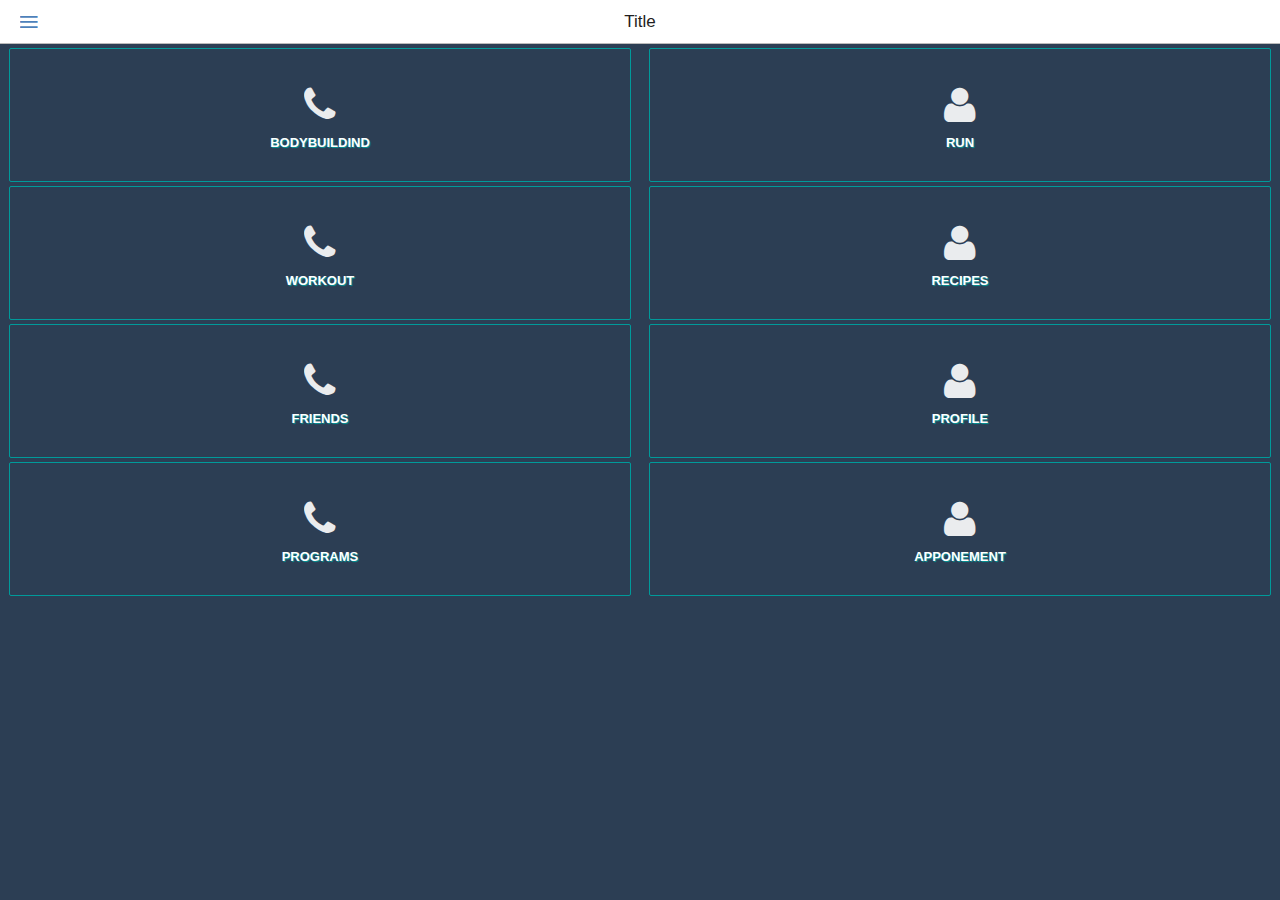
==== commit d70a004e: "2016/08/03 17:33" ====
--- a/UrHealth/platforms/browser/www/index.html
+++ b/UrHealth/platforms/browser/www/index.html
@@ -10,7 +10,7 @@
     <!-- CSS dependencies -->
     <link rel="stylesheet" href="assets/libs/onsen/css/onsenui.css">
     <link rel="stylesheet" href="assets/libs/onsen/css/onsen-css-components.css">
-     <link rel="stylesheet" href="assets/css/style.css">
+    <link rel="stylesheet" href="assets/css/style.css">
     <!-- JS dependencies -->
     <script src="assets/libs/onsen/js/onsenui.js"></script>
     <script src="assets/libs/angular/angular.min.js"></script>
@@ -18,25 +18,73 @@
 </head>
 
 <body>
-    <ons-page>
-      <div class="app-card">
-         <img src="assets/img/logo_circle.png" class="app-logo-login">
-         <div class="app-name">UrHealth</div>
-      </div>
-      <div class="login-form">
-        <input type="email" class="text-input--underbar" placeholder="Email" value="">
-        <input type="password" class="text-input--underbar" placeholder="Password" value="">
-        <br><br>
-        <ons-button modifier="large" class="login-button">Log In</ons-button>
-        <ons-row class="ordevide">
-          <ons-col width="43%"><div class="devide"></div></ons-col> 
-          <ons-col width="14%">OR</ons-col>
-          <ons-col width="43%"><div class="devide"></div></ons-col> 
+     <ons-page>
+       <ons-toolbar>
+          <div class="left">
+            <ons-toolbar-button ng-click="menu.toggleMenu()">
+              <ons-icon icon="ion-navicon" size="28px" fixed-width="false"></ons-icon>
+            </ons-toolbar-button>
+          </div>
+          <div class="center">Title</div>
+        </ons-toolbar>
+    <div class="main-grid">
+        <ons-row class="row-grid">
+            <ons-col width="50%">
+                <div class="item-content">
+                    <ons-icon icon="fa-phone" size="40px"></ons-icon>
+                    <h5>BODYBUILDIND</h5>
+                </div>
+            </ons-col>
+            <ons-col width="50%">
+                <div class="item-content">
+                    <ons-icon icon="fa-user"  size="40px"></ons-icon>
+                    <h5>RUN</h5>
+                </div>
+            </ons-col>
         </ons-row>
-        <ons-button modifier="large" class="login-button">Sign In</ons-button>
-        <br><br>
-        <ons-button modifier="quiet" class="forgot-password">Forgot password?</ons-button>
-      </div>
-  </ons-page>
+             <ons-row class="row-grid">
+            <ons-col width="50%">
+                <div class="item-content">
+                    <ons-icon icon="fa-phone" size="40px"></ons-icon>
+                    <h5>WORKOUT</h5>
+                </div>
+            </ons-col>
+            <ons-col width="50%">
+                <div class="item-content">
+                    <ons-icon icon="fa-user"  size="40px"></ons-icon>
+                    <h5>RECIPES</h5>
+                </div>
+            </ons-col>
+        </ons-row>
+             <ons-row class="row-grid">
+            <ons-col width="50%">
+                <div class="item-content">
+                    <ons-icon icon="fa-phone" size="40px"></ons-icon>
+                    <h5>FRIENDS</h5>
+                </div>
+            </ons-col>
+            <ons-col width="50%">
+                <div class="item-content">
+                    <ons-icon icon="fa-user"  size="40px"></ons-icon>
+                    <h5>PROFILE</h5>
+                </div>
+            </ons-col>
+        </ons-row>
+              <ons-row class="row-grid">
+            <ons-col width="50%">
+                <div class="item-content">
+                    <ons-icon icon="fa-phone" size="40px"></ons-icon>
+                    <h5>PROGRAMS</h5>
+                </div>
+            </ons-col>
+            <ons-col width="50%">
+                <div class="item-content">
+                    <ons-icon icon="fa-user"  size="40px"></ons-icon>
+                    <h5>APPONEMENT</h5>
+                </div>
+            </ons-col>
+        </ons-row>
+    </div>
+</ons-page>
     <script type="text/javascript" src="cordova.js"></script>
 </body>--- a/UrHealth/platforms/browser/www/assets/libs/onsen/css/onsen-css-components.css
+++ b/UrHealth/platforms/browser/www/assets/libs/onsen/css/onsen-css-components.css
@@ -68,7 +68,8 @@
   display: none;
 }
 .page__content {
-  background-color: #f9f9f9;
+ /* background-color: #f9f9f9;*/
+  background: #2c3e54 !important;
   position: absolute;
   top: 0px;
   left: 0px;
@@ -340,7 +341,7 @@
 }
 .switch.switch--material input:checked + .switch__toggle .switch__handle {
   left: 16px;
-  background-color: #496f23;
+  background-color: #009a9a;
   -webkit-box-shadow: 0 2px 2px 0 rgba(0,0,0,0.14), 0 1px 5px 0 rgba(0,0,0,0.12), 0 3px 1px -2px rgba(0,0,0,0.2);
   box-shadow: 0 2px 2px 0 rgba(0,0,0,0.14), 0 1px 5px 0 rgba(0,0,0,0.12), 0 3px 1px -2px rgba(0,0,0,0.2);
 }
@@ -583,8 +584,8 @@
   -webkit-border-radius: 0;
   border-radius: 0;
   background-color: transparent;
-  background-image: -webkit-radial-gradient(7px, circle 6px, #496f23 0%, #496f23 6px, transparent 7px);
-  background-image: radial-gradient(circle 6px at 7px, #496f23 0%, #496f23 6px, transparent 7px);
+  background-image: -webkit-radial-gradient(7px, circle 6px, #009a9a 0%, #009a9a 6px, transparent 7px);
+  background-image: radial-gradient(circle 6px at 7px, #009a9a 0%, #009a9a 6px, transparent 7px);
   margin-top: -1px;
 }
 .range--material::-moz-range-thumb {
@@ -593,8 +594,8 @@
   height: 12px;
   width: 12px;
   border-radius: 100%;
-  border-color: #496f23;
-  background-color: #496f23;
+  border-color: #009a9a;
+  background-color: #009a9a;
 }
 .range--material::-moz-range-track {
   background-color: #e0e0e0;
@@ -605,12 +606,12 @@
   height: 12px;
   width: 12px;
   border-radius: 100%;
-  border-color: #496f23;
-  background-color: #496f23;
+  border-color: #009a9a;
+  background-color: #009a9a;
 }
 .range--material:focus::-moz-range-thumb {
-  border-color: #496f23;
-  background-color: #496f23;
+  border-color: #009a9a;
+  background-color: #009a9a;
 }
 .range--material::-moz-range-thumb:before {
   display: none;
@@ -619,7 +620,7 @@
   display: none;
 }
 .range--material::-ms-fill-lower {
-  background-color: #496f23;
+  background-color: #009a9a;
 }
 .range--material::-moz-range-thumb:after {
   margin-top: -3px;
@@ -630,7 +631,7 @@
   border-radius: 100%;
   height: 12px;
   width: 12px;
-  background-color: #496f23;
+  background-color: #009a9a;
   opacity: 0.2;
   -moz-transition: -moz-transform 0.1s linear;
   transition: transform 0.1s linear;
@@ -645,7 +646,7 @@
   border-radius: 100%;
   height: 12px;
   width: 12px;
-  background-color: #496f23;
+  background-color: #009a9a;
   opacity: 0.2;
   -webkit-transition: -webkit-transform 0.1s linear;
   transition: transform 0.1s linear;
@@ -662,7 +663,7 @@
   border-radius: 100%;
   height: 12px;
   width: 12px;
-  background-color: #496f23;
+  background-color: #009a9a;
   opacity: 0.2;
   transition: transform 0.1s linear;
 }
@@ -679,7 +680,7 @@
   transform: scale(2.5);
 }
 .range--material__left {
-  background-color: #496f23;
+  background-color: #009a9a;
 }
 /* topdoc
   name: Navigation Bar
@@ -1045,7 +1046,7 @@
   -webkit-box-shadow: 0 1px 5px rgba(0,0,0,0.3);
   box-shadow: 0 1px 5px rgba(0,0,0,0.3);
   padding: 0;
-  background-color: #496f23;
+  background-color: #009a9a;
   -webkit-background-size: 0;
   background-size: 0;
 }
@@ -1708,7 +1709,7 @@
   -o-transform: translate3d(0, 0, 0);
   transform: translate3d(0, 0, 0);
   text-transform: uppercase;
-  background-color: #496f23;
+  background-color: #009a9a;
   color: #fff;
   font-family: 'Roboto', 'Noto', sans-serif;
   -webkit-font-smoothing: antialiased;
@@ -1717,7 +1718,7 @@
 .button--material:active {
   -webkit-box-shadow: 0 6px 10px 0 rgba(0,0,0,0.14), 0 1px 18px 0 rgba(0,0,0,0.12), 0 3px 5px -1px rgba(0,0,0,0.4);
   box-shadow: 0 6px 10px 0 rgba(0,0,0,0.14), 0 1px 18px 0 rgba(0,0,0,0.12), 0 3px 5px -1px rgba(0,0,0,0.4);
-  background-color: #496f23;
+  background-color: #009a9a;
   opacity: 1;
 }
 .button--material:focus {
@@ -1801,7 +1802,7 @@
   -o-transform: translate3d(0, 0, 0);
   transform: translate3d(0, 0, 0);
   text-transform: uppercase;
-  background-color: #496f23;
+  background-color: #009a9a;
   color: #fff;
   font-family: 'Roboto', 'Noto', sans-serif;
   -webkit-font-smoothing: antialiased;
@@ -1809,13 +1810,13 @@
   -webkit-box-shadow: none;
   box-shadow: none;
   background-color: transparent;
-  color: #496f23;
+  color: #009a9a;
 }
 .button--material--flat:active {
   -webkit-box-shadow: none;
   box-shadow: none;
   background-color: transparent;
-  color: #496f23;
+  color: #009a9a;
   outline: 0;
   opacity: 1;
   border: none;
@@ -1824,7 +1825,7 @@
   -webkit-box-shadow: none;
   box-shadow: none;
   background-color: transparent;
-  color: #496f23;
+  color: #009a9a;
   outline: 0;
   opacity: 1;
   border: none;
@@ -1905,15 +1906,15 @@
   appearance: none;
 }
 .button-bar__item:first-child > .button-bar__button {
-  border-left: 1px solid rgba(18,114,224,0.77);
-  border-right: 1px solid rgba(18,114,224,0.77);
+     border-left: 1px solid rgba(204, 204, 204,0.77);
+    border-right: 1px solid rgba(204, 204, 204,0.77);
   -webkit-border-top-left-radius: 4px;
   border-top-left-radius: 4px;
   -webkit-border-bottom-left-radius: 4px;
   border-bottom-left-radius: 4px;
 }
 .button-bar__item:last-child > .button-bar__button {
-  border-right: 1px solid rgba(18,114,224,0.77);
+  border-right: 1px solid rgba(236,236,236,0.77);
   -webkit-border-top-right-radius: 4px;
   border-top-right-radius: 4px;
   -webkit-border-bottom-right-radius: 4px;
@@ -1928,11 +1929,11 @@
   -webkit-border-radius: inherit;
   border-radius: inherit;
   background-color: transparent;
-  color: rgba(18,114,224,0.77);
-  border: 0px solid rgba(18,114,224,0.77);
-  border-top: 1px solid rgba(18,114,224,0.77);
-  border-bottom: 1px solid rgba(18,114,224,0.77);
-  border-right: 1px solid rgba(18,114,224,0.77);
+  color: rgba(236,236,236,0.77);
+  border: 0px solid rgba(236,236,236,0.77);
+  border-top: 1px solid rgba(236,236,236,0.77);
+  border-bottom: 1px solid rgba(236,236,236,0.77);
+  border-right: 1px solid rgba(236,236,236,0.77);
   font-weight: 400;
   padding: 0 8px;
   height: 27px;
@@ -1949,11 +1950,11 @@
 }
 .button-bar__button:active,
 :active + .button-bar__button {
-  background-color: rgba(18,114,224,0.2);
-  border: 0px solid rgba(18,114,224,0.77);
-  border-top: 1px solid rgba(18,114,224,0.77);
-  border-bottom: 1px solid rgba(18,114,224,0.77);
-  border-right: 1px solid rgba(18,114,224,0.77);
+  background-color: rgba(236,236,236,0.2);
+  border: 0px solid rgba(236,236,236,0.77);
+  border-top: 1px solid rgba(236,236,236,0.77);
+  border-bottom: 1px solid rgba(236,236,236,0.77);
+  border-right: 1px solid rgba(236,236,236,0.77);
   height: 27px;
   line-height: 27px;
   font-size: 13px;
@@ -1965,8 +1966,8 @@
 }
 .button-bar__item.active > .button-bar__button,
 :checked + .button-bar__button {
-  background-color: rgba(18,114,224,0.77);
-  color: #fff;
+   background-color: rgb(236, 236, 236);
+    color: #2c3e54;
   -webkit-transition: none;
   -moz-transition: none;
   -o-transition: none;
@@ -2404,7 +2405,7 @@
   border-bottom: 4px solid rgba(24,103,194,0.81);
 }
 .tab-bar--material {
-  background-color: #496f23;
+  background-color: #009a9a;
   border-bottom-width: 0px;
   -webkit-box-shadow: 0 4px 2px -2px rgba(0,0,0,0.14), 0 3px 5px -2px rgba(0,0,0,0.12), 0 5px 1px -4px rgba(0,0,0,0.2);
   box-shadow: 0 4px 2px -2px rgba(0,0,0,0.14), 0 3px 5px -2px rgba(0,0,0,0.12), 0 5px 1px -4px rgba(0,0,0,0.2);
@@ -3106,7 +3107,7 @@
   border: 2px solid #717171;
 }
 .checkbox--material__input:checked + .checkbox--material__checkmark:before {
-  background-color: #496f23;
+  background-color: #009a9a;
   border: none;
 }
 .checkbox--material__input + .checkbox--material__checkmark:after {
@@ -3377,7 +3378,7 @@
 }
 .radio-button--material__input:checked + .radio-button__checkmark:before {
   background: transparent;
-  border: 2px solid #496f23;
+  border: 2px solid #009a9a;
 }
 .radio-button--material__input + .radio-button__checkmark:after {
   background: #717171;
@@ -3390,7 +3391,7 @@
 }
 .radio-button--material__input:checked + .radio-button__checkmark:after {
   opacity: 1;
-  background: #496f23;
+  background: #009a9a;
   -webkit-transform: scale(1);
   -moz-transform: scale(1);
   -ms-transform: scale(1);
@@ -4649,7 +4650,7 @@
   letter-spacing: 0;
   -webkit-box-shadow: none;
   box-shadow: none;
-  color: #1f1f21;
+  color: #b2bbc4;
   padding: 0;
   margin: 0;
   width: 100%;
@@ -4706,7 +4707,7 @@
 .text-input--underbar:invalid {
   border: none;
   background-color: transparent;
-  color: #1f1f21;
+  color: #b2bbc4;
   border: none;
   background-color: transparent;
   border-bottom: 1px solid #ccc;
@@ -4765,14 +4766,14 @@
   -webkit-transform: translate3d(0, 0, 0);
 }
 .text-input--material__label {
-  color: #496f23;
+  color: #009a9a;
 }
 .text-input--material:focus {
-  background-image: -webkit-gradient(linear, left top, left bottom, from(#496f23), to(#496f23)), -webkit-gradient(linear, left bottom, left top, color-stop(1px, transparent), color-stop(1px, #afafaf));
-  background-image: -webkit-linear-gradient(#496f23, #496f23), -webkit-linear-gradient(bottom, transparent 1px, #afafaf 1px);
-  background-image: -moz-linear-gradient(#496f23, #496f23), -moz-linear-gradient(bottom, transparent 1px, #afafaf 1px);
-  background-image: -o-linear-gradient(#496f23, #496f23), -o-linear-gradient(bottom, transparent 1px, #afafaf 1px);
-  background-image: linear-gradient(#496f23, #496f23), linear-gradient(to top, transparent 1px, #afafaf 1px);
+  background-image: -webkit-gradient(linear, left top, left bottom, from(#009a9a), to(#009a9a)), -webkit-gradient(linear, left bottom, left top, color-stop(1px, transparent), color-stop(1px, #afafaf));
+  background-image: -webkit-linear-gradient(#009a9a, #009a9a), -webkit-linear-gradient(bottom, transparent 1px, #afafaf 1px);
+  background-image: -moz-linear-gradient(#009a9a, #009a9a), -moz-linear-gradient(bottom, transparent 1px, #afafaf 1px);
+  background-image: -o-linear-gradient(#009a9a, #009a9a), -o-linear-gradient(bottom, transparent 1px, #afafaf 1px);
+  background-image: linear-gradient(#009a9a, #009a9a), linear-gradient(to top, transparent 1px, #afafaf 1px);
   -webkit-animation: material-text-input-animate 0.3s forwards;
   -moz-animation: material-text-input-animate 0.3s forwards;
   -o-animation: material-text-input-animate 0.3s forwards;
@@ -5406,7 +5407,7 @@
   font-size: 14px;
   font-weight: 500;
   outline: none;
-  color: #496f23;
+  color: #009a9a;
 }
 @media (-webkit-min-device-pixel-ratio: 2), (min-resolution: 192dpi) {
   .alert-dialog-button--material {
@@ -5766,7 +5767,7 @@
 .progress-bar--determinate > .progress-bar__primary,
 .progress-bar--determinate > .progress-bar__secondary {
   position: absolute;
-  background-color: #496f23;
+  background-color: #009a9a;
   top: 0;
   bottom: 0;
   -webkit-transition: width 0.3s linear;
@@ -5782,7 +5783,7 @@
 .progress-bar--indeterminate:before {
   content: '';
   position: absolute;
-  background-color: #496f23;
+  background-color: #009a9a;
   top: 0;
   left: 0;
   bottom: 0;
@@ -5795,7 +5796,7 @@
 .progress-bar--indeterminate:after {
   content: '';
   position: absolute;
-  background-color: #496f23;
+  background-color: #009a9a;
   top: 0;
   left: 0;
   bottom: 0;
@@ -5950,7 +5951,7 @@
   -moz-animation: progress__dash 1.5s ease-in-out infinite;
   -o-animation: progress__dash 1.5s ease-in-out infinite;
   animation: progress__dash 1.5s ease-in-out infinite;
-  stroke: #496f23;
+  stroke: #009a9a;
   -webkit-transition: all 1s cubic-bezier(0.4, 0, 0.2, 1);
   -moz-transition: all 1s cubic-bezier(0.4, 0, 0.2, 1);
   -o-transition: all 1s cubic-bezier(0.4, 0, 0.2, 1);
@@ -6110,7 +6111,7 @@
   color: #fff;
   vertical-align: middle;
   text-align: center;
-  background-color: #496f23;
+  background-color: #009a9a;
   border: 0px solid currentColor;
   -webkit-border-radius: 50%;
   border-radius: 50%;
@@ -6125,7 +6126,7 @@
 .fab:active {
   -webkit-box-shadow: 0 8px 10px 1px rgba(0,0,0,0.14), 0 3px 14px 2px rgba(0,0,0,0.12), 0 5px 5px -3px rgba(0,0,0,0.4);
   box-shadow: 0 8px 10px 1px rgba(0,0,0,0.14), 0 3px 14px 2px rgba(0,0,0,0.12), 0 5px 5px -3px rgba(0,0,0,0.4);
-  background-color: #496f23;
+  background-color: #009a9a;
   -webkit-transition: all 0.2s ease;
   -moz-transition: all 0.2s ease;
   -o-transition: all 0.2s ease;
--- a/UrHealth/platforms/browser/www/assets/css/style.css
+++ b/UrHealth/platforms/browser/www/assets/css/style.css
@@ -1,15 +1,16 @@
 body
 {
     font-family: 'Roboto', 'Noto', sans-serif;
-}
-
-.login-form {
+    color:#b2bbc4;
+}
+
+.login-form,.signup-form {
   text-align: center;
   width: 80%;
   margin: 60px auto 0;
 }
 
-input[type=email], input[type=password] {
+input[type=email], input[type=password], input[type=name],input[type=number]{
   display: block;
   width: 100%;
   margin: 0 auto;
@@ -18,6 +19,22 @@
   padding-bottom: 24px;
 }
 
+input[type=name]
+{
+    width: 48%;
+    float: left;
+}
+
+input[type=name]:first-child
+{
+  margin-right: 4%;
+}
+
+.button-bar
+{
+    margin-top: 24px !important;
+    width: 100% !important;
+}
 .login-button {
   width: 100%;
   margin: 0 auto;
@@ -27,6 +44,7 @@
   display: block;
   margin: 8px auto 0 auto;
   font-size: 14px;
+  color:#b2bbc4;
 }
 
 .ordevide {
@@ -34,7 +52,7 @@
     font-size: 14px;
     text-transform: uppercase;
     font-family: 'Roboto', 'Noto', sans-serif;
-    color: #496f23;
+    color: #b2bbc4;
     margin-top: 9px;
     margin-bottom: 9px;
 }
@@ -49,19 +67,17 @@
     
     width: 100%;
     text-align: center;
-    padding: 10px 0;
-    margin-top: 8px;
+    margin-top: 6%;
     background-color: transparent;
 }
 
 .app-logo-login{
-  height: auto;
-  width: 144px;
-  border-radius: 50%;
-  -webkit-border-radius: 50%;
-  border: 1px solid white;
-  box-shadow:rgba(0, 0, 0, 0.2) 0px 2px 0px 0px;
-  -webkit-box-shadow:rgba(0, 0, 0, 0.2) 0px 2px 0px 0px;
+
+    height: auto;
+    width: 150px;
+    border-radius: 50%;
+    -webkit-border-radius: 50%;
+    box-shadow: rgba(232, 232, 232, 0.58) 0px 2px 0px 0px;
 }
 
 .app-name
@@ -69,6 +85,118 @@
   margin: 20px 0 0 0;
   font-weight: 600;
   font-size: 20px;  
-  color: #496f23;
+  color: #ffffff;
   font-weight: bold; 
+}
+
+.spinner {
+    width: 100%;
+    height: 100%;
+    position: absolute;
+    top: 0;
+    left: 0;
+    background: #282829;
+    opacity: 0.4;
+    display: none;
+}
+
+.double-bounce1, .double-bounce2 {
+   width: 80px;
+    height: 80px;
+    border-radius: 50%;
+    background-color: #c9cbcd;
+    opacity: 0.6;
+    position: absolute;
+    top: 40%;
+    left: 40%;
+    -webkit-animation: sk-bounce 2.0s infinite ease-in-out;
+    animation: sk-bounce 2.0s infinite ease-in-out;
+}
+
+.double-bounce2 {
+  -webkit-animation-delay: -1.0s;
+  animation-delay: -1.0s;
+}
+
+@-webkit-keyframes sk-bounce {
+  0%, 100% { -webkit-transform: scale(0.0) }
+  50% { -webkit-transform: scale(1.0) }
+}
+
+@keyframes sk-bounce {
+  0%, 100% { 
+    transform: scale(0.0);
+    -webkit-transform: scale(0.0);
+  } 50% { 
+    transform: scale(1.0);
+    -webkit-transform: scale(1.0);
+  }
+}
+
+.unknown-profile
+{
+    height: auto;
+    width: 71px;
+    border-radius: 50%;
+    -webkit-border-radius: 50%;
+    border: 6px solid #009a9a;
+    padding: 9px;
+}
+
+.second-step{display: none;}
+
+.card-mini
+{
+  margin-top: 18%;
+}
+
+.main-grid
+{    
+     width: 100%;
+    margin: auto;
+    margin-top: 5px;
+   
+}
+
+.main-grid .item-content
+{
+      width: 97%;
+     height: 132px; 
+    text-align: center;
+    border: 1px solid #009a9a;
+    /* -webkit-border-radius: 50%; */
+    margin: auto;
+    -webkit-transition: background .4s linear;
+    -moz-transition: background .4s linear;
+    -o-transition: background .4s linear;
+    -ms-transition: background .4s linear;
+    transition: background .4s linear;
+        border-radius: 2px;
+}
+
+.item-content:hover
+{
+     background: #009a9a !important;
+}
+
+.main-grid .row-grid
+{
+   margin-bottom:4px;
+}
+
+
+
+.main-grid .item-content h5
+{
+    color: white;
+    font-size: 13px;
+    font-family: 'Roboto', 'Noto', sans-serif;
+    margin-top:10px;
+    text-shadow: 1px 1px 1px #009a9a;
+}
+.main-grid ons-icon
+{
+    opacity: 0.9;
+    color: white;
+    padding-top: 36px;
 }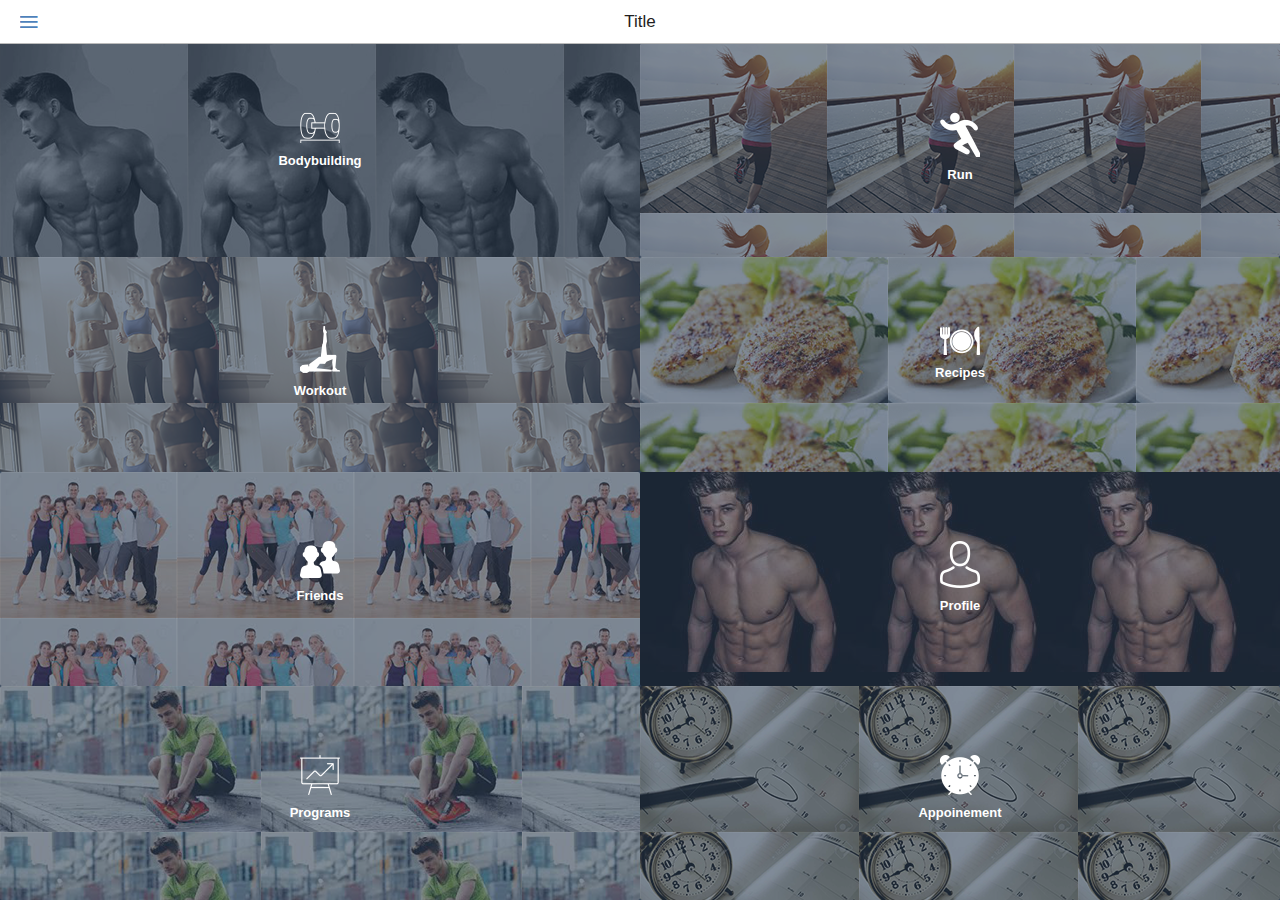
==== commit 0e7a8428: "2016/06/03 23:24" ====
--- a/UrHealth/platforms/browser/www/index.html
+++ b/UrHealth/platforms/browser/www/index.html
@@ -30,57 +30,73 @@
     <div class="main-grid">
         <ons-row class="row-grid">
             <ons-col width="50%">
-                <div class="item-content">
-                    <ons-icon icon="fa-phone" size="40px"></ons-icon>
-                    <h5>BODYBUILDIND</h5>
+                <div class="item-content" style="background:url('assets/img/grid/body_building.png')">
+                 <div class="og-content">
+                  <div class="ico-building"></div>
+                    <h5>Bodybuilding</h5>
+                 </div>
                 </div>
             </ons-col>
             <ons-col width="50%">
-                <div class="item-content">
-                    <ons-icon icon="fa-user"  size="40px"></ons-icon>
-                    <h5>RUN</h5>
+                <div class="item-content" style="background:url('assets/img/grid/run.png')">
+                <div class="og-content">
+                    <div class="ico ico-run"  size="40px"></div>
+                    <h5>Run</h5>
+                </div>
                 </div>
             </ons-col>
         </ons-row>
              <ons-row class="row-grid">
             <ons-col width="50%">
-                <div class="item-content">
-                    <ons-icon icon="fa-phone" size="40px"></ons-icon>
-                    <h5>WORKOUT</h5>
+                <div class="item-content" style="background:url('assets/img/grid/workout.png')">
+                 <div class="og-content">
+                   <div class="ico-workout"></div>
+                    <h5>Workout</h5>
+                 </div>
                 </div>
             </ons-col>
             <ons-col width="50%">
-                <div class="item-content">
-                    <ons-icon icon="fa-user"  size="40px"></ons-icon>
-                    <h5>RECIPES</h5>
+                <div class="item-content"  style="background:url('assets/img/grid/recipes.png')" >
+                 <div class="og-content">
+                   <div class="ico-recipe"></div>
+                    <h5>Recipes</h5>
+                 </div>
                 </div>
             </ons-col>
         </ons-row>
              <ons-row class="row-grid">
             <ons-col width="50%">
-                <div class="item-content">
-                    <ons-icon icon="fa-phone" size="40px"></ons-icon>
-                    <h5>FRIENDS</h5>
+                <div class="item-content" style="background:url('assets/img/grid/friendss.png')">
+                 <div class="og-content">
+                   <div class="ico-friends"></div>
+                    <h5>Friends</h5>
+                 </div>
                 </div>
             </ons-col>
             <ons-col width="50%">
-                <div class="item-content">
-                    <ons-icon icon="fa-user"  size="40px"></ons-icon>
-                    <h5>PROFILE</h5>
+                <div class="item-content" style="background:url('assets/img/grid/profile.png')">
+                 <div class="og-content">
+                    <div class="ico-profile"></div>
+                    <h5>Profile</h5>
+                    </div>
                 </div>
             </ons-col>
         </ons-row>
               <ons-row class="row-grid">
             <ons-col width="50%">
-                <div class="item-content">
-                    <ons-icon icon="fa-phone" size="40px"></ons-icon>
-                    <h5>PROGRAMS</h5>
+                <div class="item-content" style="background:url('assets/img/grid/programs.png')">
+                 <div class="og-content">
+                   <div class="ico-programs"></div>
+                    <h5>Programs</h5>
+                 </div>
                 </div>
             </ons-col>
             <ons-col width="50%">
-                <div class="item-content">
-                    <ons-icon icon="fa-user"  size="40px"></ons-icon>
-                    <h5>APPONEMENT</h5>
+                <div class="item-content"  style="background:url('assets/img/grid/appoinement.png')" >
+                 <div class="og-content">
+                    <div class="ico-appoinment"></div>
+                    <h5>Appoinement</h5>
+                 </div>
                 </div>
             </ons-col>
         </ons-row>
--- a/UrHealth/platforms/browser/www/assets/css/style.css
+++ b/UrHealth/platforms/browser/www/assets/css/style.css
@@ -154,34 +154,39 @@
 {    
      width: 100%;
     margin: auto;
-    margin-top: 5px;
-   
 }
 
 .main-grid .item-content
 {
-      width: 97%;
-     height: 132px; 
+     width: 100%;
+     height: 100%; 
     text-align: center;
-    border: 1px solid #009a9a;
     /* -webkit-border-radius: 50%; */
     margin: auto;
-    -webkit-transition: background .4s linear;
-    -moz-transition: background .4s linear;
-    -o-transition: background .4s linear;
-    -ms-transition: background .4s linear;
-    transition: background .4s linear;
-        border-radius: 2px;
+    -webkit-transition: color .4s linear;
+    -moz-transition: color .4s linear;
+    -o-transition: color .4s linear;
+    -ms-transition: color .4s linear;
+    transition: color .4s linear;
+    border-radius: 2px;
+}
+
+.main-grid .item-content .og-content
+{
+    position: relative;
+    top: 50%;
+    transform: translateY(-50%);
+    min-height: 76px;
 }
 
 .item-content:hover
 {
-     background: #009a9a !important;
+     color: #009a9a !important;
 }
 
 .main-grid .row-grid
 {
-   margin-bottom:4px;
+   height: 25%;
 }
 
 
@@ -192,11 +197,67 @@
     font-size: 13px;
     font-family: 'Roboto', 'Noto', sans-serif;
     margin-top:10px;
-    text-shadow: 1px 1px 1px #009a9a;
 }
 .main-grid ons-icon
 {
     opacity: 0.9;
     color: white;
     padding-top: 36px;
+}
+
+.ico-run
+{
+    background: url("../../assets/img/icons/run.png");
+    height: 45px;
+    width: 40px;
+    margin: auto;
+}
+.ico-workout
+{
+    background: url("../../assets/img/icons/workout.png");
+    height: 47px;
+    width: 40px;
+    margin: auto;
+}
+.ico-friends
+{
+    background: url("../../assets/img/icons/friends.png");
+    height: 37px;
+    width: 40px;
+    margin: auto;
+}
+.ico-profile
+{
+    background: url("../../assets/img/icons/profile.png");
+    height: 47px;
+    width: 40px;
+    margin: auto;
+}
+.ico-recipe
+{
+    background: url("../../assets/img/icons/recipe.png");
+    height: 29px;
+    width: 40px;
+    margin: auto;
+}
+.ico-programs
+{
+    background: url("../../assets/img/icons/programs.png");
+    height: 40px;
+    width: 40px;
+    margin: auto;
+}
+.ico-building
+{
+    background: url("../../assets/img/icons/building.png");
+    height: 31px;
+    width: 40px;
+    margin: auto;
+}
+.ico-appoinment
+{
+    background: url("../../assets/img/icons/appoinment.png");
+    height: 40px;
+    width: 40px;
+    margin: auto;
 }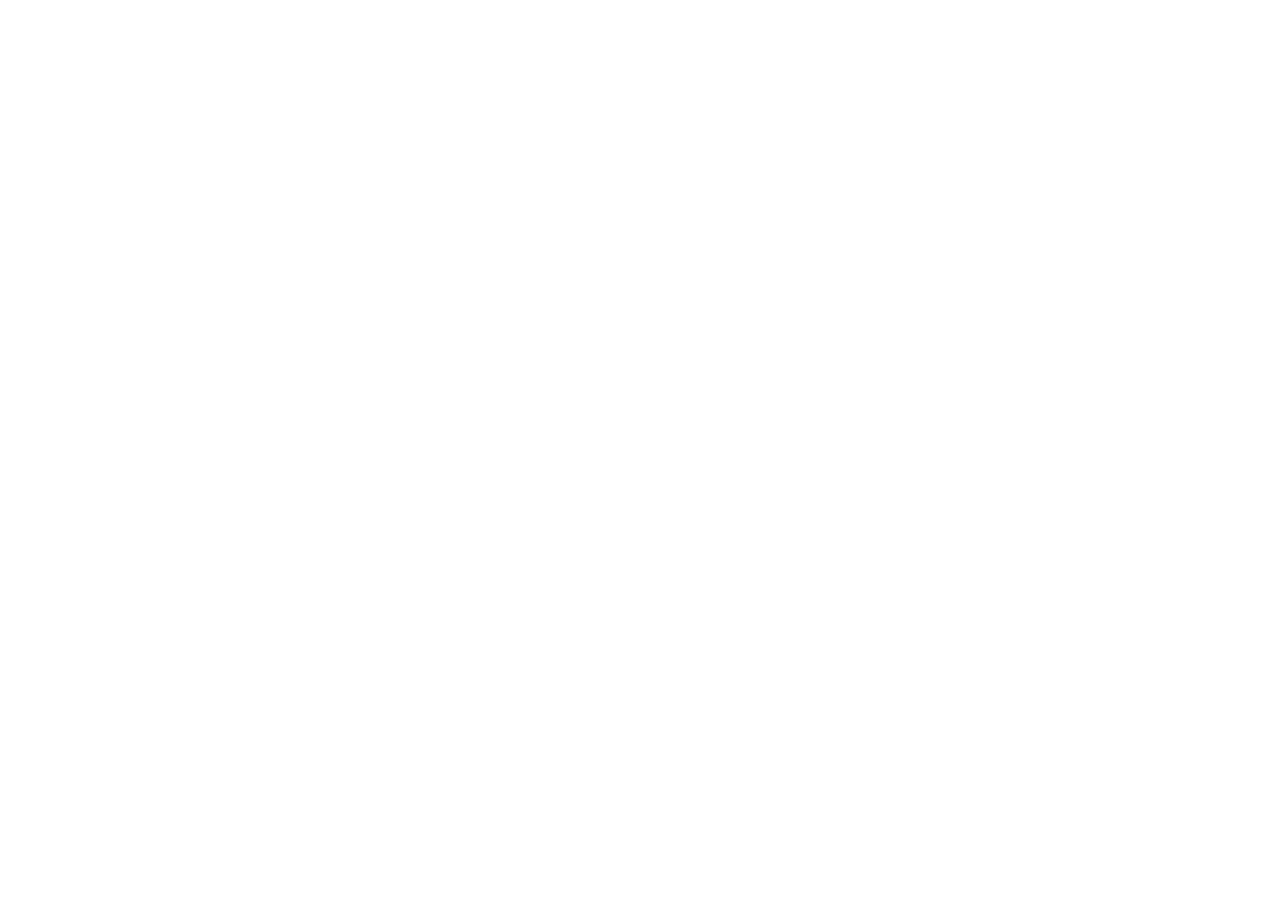
==== commit b1b525b5: "2016/08/04 17:29" ====
--- a/UrHealth/platforms/browser/www/index.html
+++ b/UrHealth/platforms/browser/www/index.html
@@ -1,4 +1,4 @@
-<html>
+<html ng-app="fitenesse">
 <head>
     <title>Fitenesse</title>
     <meta charset="utf-8" />
@@ -15,92 +15,23 @@
     <script src="assets/libs/onsen/js/onsenui.js"></script>
     <script src="assets/libs/angular/angular.min.js"></script>
     <script src="assets/libs/onsen/js/angular-onsenui.js"></script>
+    <script src="assets/js/app.js"></script>
+    <script src="assets/js/loader.js"></script>
+    
+  
 </head>
 
-<body>
-     <ons-page>
-       <ons-toolbar>
-          <div class="left">
-            <ons-toolbar-button ng-click="menu.toggleMenu()">
-              <ons-icon icon="ion-navicon" size="28px" fixed-width="false"></ons-icon>
-            </ons-toolbar-button>
-          </div>
-          <div class="center">Title</div>
-        </ons-toolbar>
-    <div class="main-grid">
-        <ons-row class="row-grid">
-            <ons-col width="50%">
-                <div class="item-content" style="background:url('assets/img/grid/body_building.png')">
-                 <div class="og-content">
-                  <div class="ico-building"></div>
-                    <h5>Bodybuilding</h5>
-                 </div>
-                </div>
-            </ons-col>
-            <ons-col width="50%">
-                <div class="item-content" style="background:url('assets/img/grid/run.png')">
-                <div class="og-content">
-                    <div class="ico ico-run"  size="40px"></div>
-                    <h5>Run</h5>
-                </div>
-                </div>
-            </ons-col>
-        </ons-row>
-             <ons-row class="row-grid">
-            <ons-col width="50%">
-                <div class="item-content" style="background:url('assets/img/grid/workout.png')">
-                 <div class="og-content">
-                   <div class="ico-workout"></div>
-                    <h5>Workout</h5>
-                 </div>
-                </div>
-            </ons-col>
-            <ons-col width="50%">
-                <div class="item-content"  style="background:url('assets/img/grid/recipes.png')" >
-                 <div class="og-content">
-                   <div class="ico-recipe"></div>
-                    <h5>Recipes</h5>
-                 </div>
-                </div>
-            </ons-col>
-        </ons-row>
-             <ons-row class="row-grid">
-            <ons-col width="50%">
-                <div class="item-content" style="background:url('assets/img/grid/friendss.png')">
-                 <div class="og-content">
-                   <div class="ico-friends"></div>
-                    <h5>Friends</h5>
-                 </div>
-                </div>
-            </ons-col>
-            <ons-col width="50%">
-                <div class="item-content" style="background:url('assets/img/grid/profile.png')">
-                 <div class="og-content">
-                    <div class="ico-profile"></div>
-                    <h5>Profile</h5>
-                    </div>
-                </div>
-            </ons-col>
-        </ons-row>
-              <ons-row class="row-grid">
-            <ons-col width="50%">
-                <div class="item-content" style="background:url('assets/img/grid/programs.png')">
-                 <div class="og-content">
-                   <div class="ico-programs"></div>
-                    <h5>Programs</h5>
-                 </div>
-                </div>
-            </ons-col>
-            <ons-col width="50%">
-                <div class="item-content"  style="background:url('assets/img/grid/appoinement.png')" >
-                 <div class="og-content">
-                    <div class="ico-appoinment"></div>
-                    <h5>Appoinement</h5>
-                 </div>
-                </div>
-            </ons-col>
-        </ons-row>
-    </div>
-</ons-page>
+<body ng-controller="appController"> 
+    <!--<ons-sliding-menu var="menu" main-page="page.html" menu-page="app\shared\slidingMenu\slidingMenuView.html" max-slide-distance="70%" type="reveal" side="left"></ons-sliding-menu>
+    <ons-template id="page.html">-->
+    <ons-navigator id="nav"></ons-navigator>
     <script type="text/javascript" src="cordova.js"></script>
+    <script>
+        var elm =   document.getElementById("nav");
+     elm.pushPage('app/componsents/login/loginView.html');
+     
+     var scipts = document.getElementsByTagName("script");
+     for(var i=0;i<scipts.length;i++) console.log(scipts[i].src);
+   
+    </script>
 </body>--- a/UrHealth/platforms/browser/www/assets/libs/onsen/css/onsen-css-components.css
+++ b/UrHealth/platforms/browser/www/assets/libs/onsen/css/onsen-css-components.css
@@ -3585,14 +3585,14 @@
   position: relative;
 }
 .list__header:not(:first-of-type) {
-  border-top: 1px solid #ccc;
+
 }
 .list {
   padding: 0;
   margin: 0;
   font: inherit;
   color: inherit;
-  background: transparent;
+  background: #0e2137;
   border: none;
   line-height: normal;
   cursor: default;
@@ -3612,7 +3612,7 @@
   overflow: auto;
   display: block;
   -webkit-overflow-scrolling: touch;
-  border-bottom: 1px solid #ccc;
+
   overflow: hidden;
 }
 .list__item {
@@ -3648,7 +3648,7 @@
   align-items: center;
   padding: 0 0 0 14px;
   margin: 1px 0 -1px 0;
-  color: #1f1f21;
+  color: white;
   background-color: #fff;
 }
 .list__item:first-child {
--- a/UrHealth/platforms/browser/www/assets/css/style.css
+++ b/UrHealth/platforms/browser/www/assets/css/style.css
@@ -208,35 +208,35 @@
 .ico-run
 {
     background: url("../../assets/img/icons/run.png");
-    height: 45px;
-    width: 40px;
+    height: 40px;
+    width: 39px;
     margin: auto;
 }
 .ico-workout
 {
     background: url("../../assets/img/icons/workout.png");
-    height: 47px;
-    width: 40px;
+    height: 40px;
+    width: 34px;
     margin: auto;
 }
 .ico-friends
 {
     background: url("../../assets/img/icons/friends.png");
-    height: 37px;
+    height: 40px;
     width: 40px;
     margin: auto;
 }
 .ico-profile
 {
     background: url("../../assets/img/icons/profile.png");
-    height: 47px;
-    width: 40px;
+    height: 40px;
+    width: 34px;
     margin: auto;
 }
 .ico-recipe
 {
     background: url("../../assets/img/icons/recipe.png");
-    height: 29px;
+    height: 40px;
     width: 40px;
     margin: auto;
 }
@@ -250,9 +250,10 @@
 .ico-building
 {
     background: url("../../assets/img/icons/building.png");
-    height: 31px;
-    width: 40px;
-    margin: auto;
+    height: 39px;
+    width: 43px;
+    margin: auto;
+    margin-bottom: 1px;
 }
 .ico-appoinment
 {
@@ -260,4 +261,110 @@
     height: 40px;
     width: 40px;
     margin: auto;
+}
+.sliding-menu .page__content
+{
+    background: transparent !important;
+}
+.bg-sliding-menu
+{
+    position: absolute;
+    top:0;
+    left:0;
+    width: 100%;
+    height: 100%;
+    background: rgb(14, 33, 55);
+    z-index: -1;
+}
+.sliding-menu .profile-img
+{
+    height: auto;
+    width: 40px;
+    border-radius: 50%;
+    -webkit-border-radius: 50%;
+}
+
+.header-menu
+{
+        width: 100%;
+    text-align: center;
+    padding-top: 12px;
+    /* margin-bottom: 14px; */
+    background: rgb(5, 19, 36);
+    height: 64
+}
+
+.header-menu .user
+{
+    position: relative;
+    top: 2px;
+    color: white;
+    font-size: 13px;
+    float: left;
+    line-height: 1.6;
+    width: 100%;
+}
+
+.header-menu .user .tag
+{
+    float:left;
+}
+
+.header-menu .user ons-icon
+{
+  color:#009a9a;
+}
+ons-list-item.active .center list__item__center
+{
+  color:#009a9a;
+}
+
+ons-list-item.active
+{
+    border-right: 3px solid #009a9a;
+    background: rgba(5, 19, 36, 0.43) !important;
+}
+
+
+.header-menu .user .tag .localisation
+{
+    margin-left: 6px;
+    font-size: 10px;
+    color: #d0caca;
+}
+
+.sliding-menu .list__item--material
+{
+    color:white !important;
+}
+
+.sliding-menu  ons-list-item
+{
+    background: transparent;
+}
+
+.list--material
+{
+   background: rgb(14, 33, 55);
+}
+
+.sliding-menu  .list__item__center
+{
+   background-image: none !important;
+   font-size: 13px;
+}
+.content-menu ons-icon
+{
+  margin-right: 16px;
+}
+
+.content-menu
+{
+  margin-top: 12px;
+}
+.notification
+{
+    background: #009090;
+    font-size: 12px;
+    left: 50%;
 }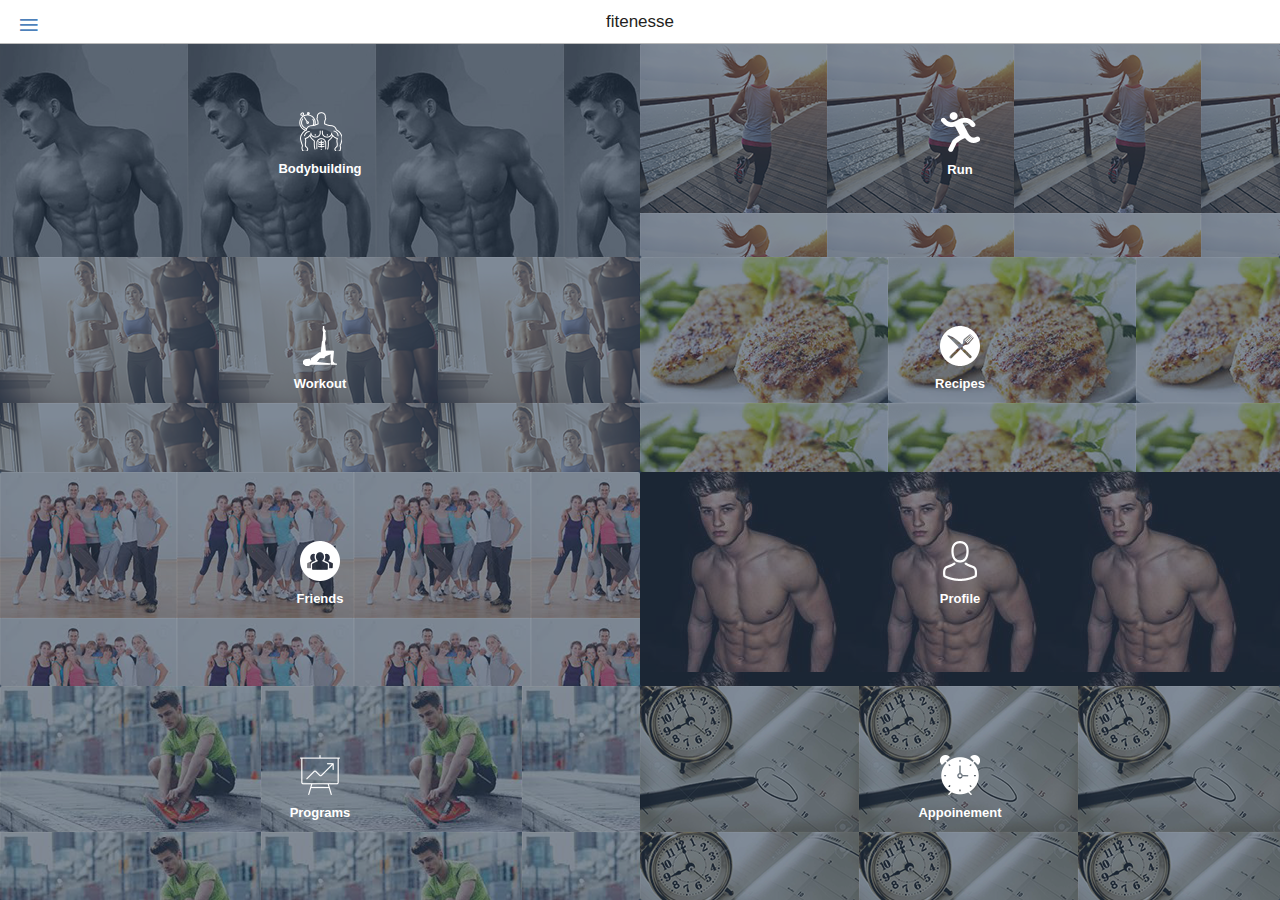
==== commit d9572e45: "12/08/2016 17:26" ====
--- a/UrHealth/platforms/browser/www/index.html
+++ b/UrHealth/platforms/browser/www/index.html
@@ -1,4 +1,4 @@
-<html ng-app="fitenesse">
+<html ng-app="app" ng-controller="appController">
 <head>
     <title>Fitenesse</title>
     <meta charset="utf-8" />
@@ -13,25 +13,34 @@
     <link rel="stylesheet" href="assets/css/style.css">
     <!-- JS dependencies -->
     <script src="assets/libs/onsen/js/onsenui.js"></script>
-    <script src="assets/libs/angular/angular.min.js"></script>
+    <script src="assets/libs/angular/angular.js"></script>
     <script src="assets/libs/onsen/js/angular-onsenui.js"></script>
-    <script src="assets/js/app.js"></script>
-    <script src="assets/js/loader.js"></script>
+   
     
-  
 </head>
 
-<body ng-controller="appController"> 
-    <!--<ons-sliding-menu var="menu" main-page="page.html" menu-page="app\shared\slidingMenu\slidingMenuView.html" max-slide-distance="70%" type="reveal" side="left"></ons-sliding-menu>
-    <ons-template id="page.html">-->
-    <ons-navigator id="nav"></ons-navigator>
-    <script type="text/javascript" src="cordova.js"></script>
-    <script>
-        var elm =   document.getElementById("nav");
-     elm.pushPage('app/componsents/login/loginView.html');
-     
-     var scipts = document.getElementsByTagName("script");
-     for(var i=0;i<scipts.length;i++) console.log(scipts[i].src);
-   
-    </script>
-</body>+<body>
+    <ons-page id="mainView">
+       <ons-toolbar id="toolbar">
+          <div class="left">
+            <ons-toolbar-button ng-click="menu.toggleMenu()">
+              <ons-icon icon="ion-navicon" size="28px" fixed-width="false" class="lticon"></ons-icon>
+            </ons-toolbar-button>
+          </div>
+          <div class="center" ><span ng-bind="title">fitensse</span></div>
+        </ons-toolbar>
+        <ons-sliding-menu var="menu" main-page="principal" menu-page="app\shared\slidingMenu\slidingMenuView.html" max-slide-distance="70%" type="reveal" side="left"></ons-sliding-menu>
+        <ons-template id="principal">
+            <ons-navigator var="_navigator"></ons-navigator>
+        </ons-template>
+    </ons-page>
+    <!--<script type="text/javascript" src="cordova.js"></script>-->
+
+<script data-main="assets/js/main" src="assets/libs/requirejs/require.js"></script>
+<script src="assets/js/app.js"></script>
+</body>
+<ons-template id="stack">
+ 
+</ons-template>
+
+</html>--- a/UrHealth/platforms/browser/www/assets/libs/onsen/css/onsen-css-components.css
+++ b/UrHealth/platforms/browser/www/assets/libs/onsen/css/onsen-css-components.css
@@ -1046,7 +1046,7 @@
   -webkit-box-shadow: 0 1px 5px rgba(0,0,0,0.3);
   box-shadow: 0 1px 5px rgba(0,0,0,0.3);
   padding: 0;
-  background-color: #009a9a;
+  background-color: #3f4f62;
   -webkit-background-size: 0;
   background-size: 0;
 }
--- a/UrHealth/platforms/browser/www/assets/css/style.css
+++ b/UrHealth/platforms/browser/www/assets/css/style.css
@@ -367,4 +367,12 @@
     background: #009090;
     font-size: 12px;
     left: 50%;
+}
+.hide
+{
+    display: none;
+}
+.lticon{
+    position: absolute;
+    top: 25%;
 }